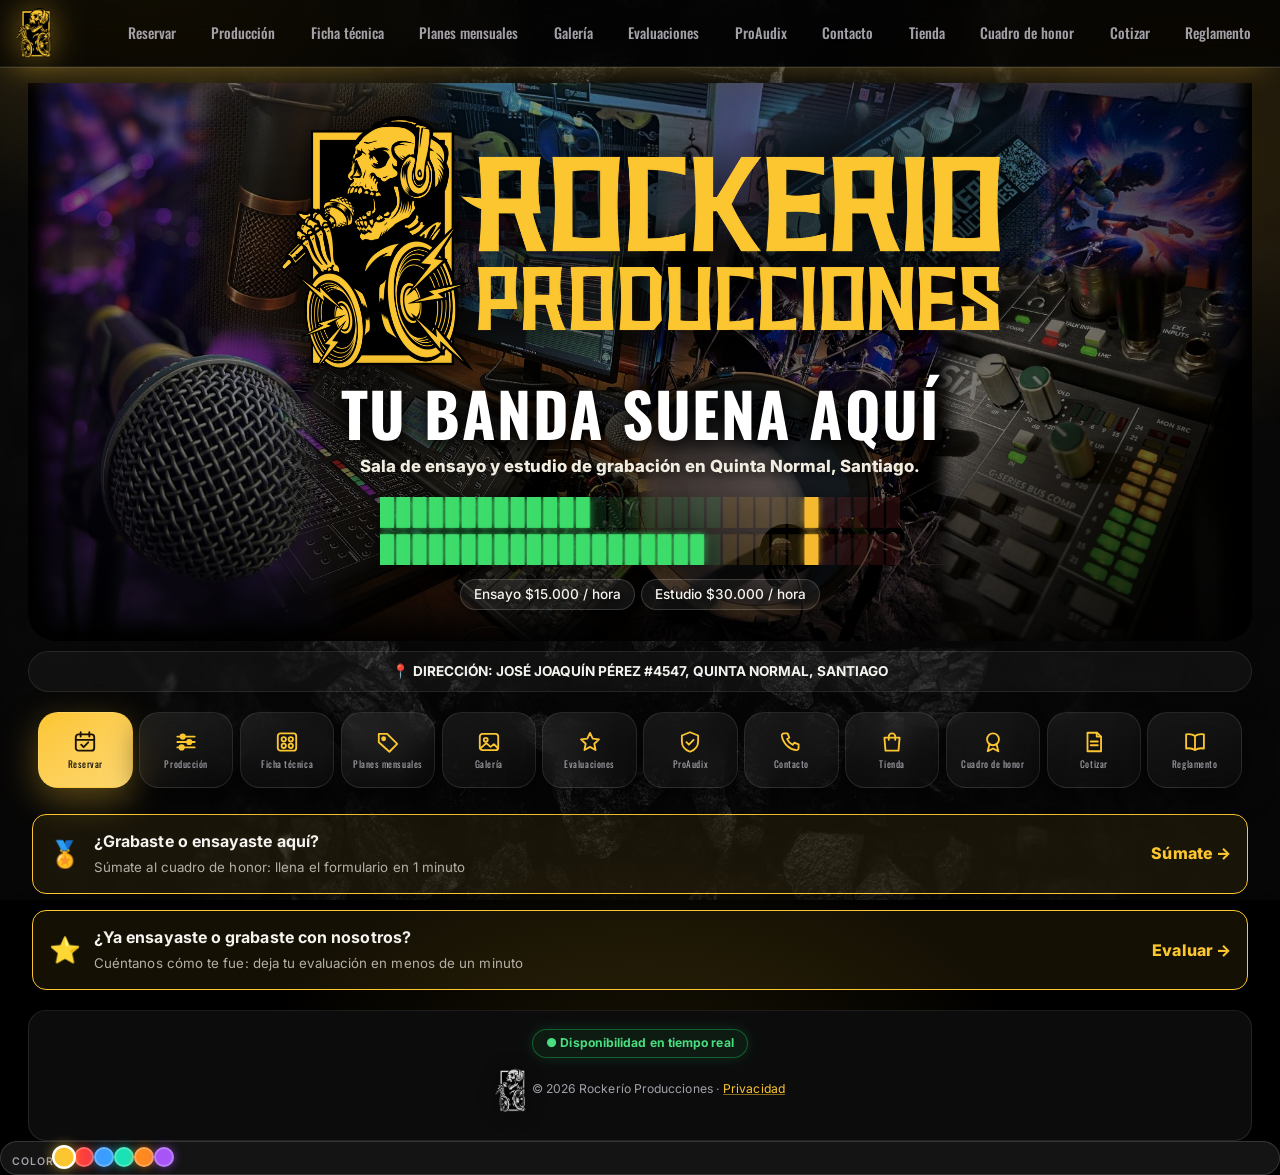
==== index.html @ 143c1822 "Actualiza versión de caché Co-Authored-By: Claude Sonnet 5.5 <noreply@anthropic.com> Claude-Session:" ====
<!doctype html>
<html lang="es-CL">
<head>
<meta charset="utf-8">
<meta name="viewport" content="width=device-width, initial-scale=1, interactive-widget=resizes-content">
<title>ROCKERÍO Producciones · Sala de ensayo y estudio en Quinta Normal</title>
<meta name="description" content="Sala de ensayo y estudio de grabación en Quinta Normal, Santiago. Reserva en línea, ficha técnica y tienda de insumos.">
<meta property="og:title" content="ROCKERÍO Producciones">
<meta property="og:description" content="Sala de ensayo y estudio de grabación en Quinta Normal. Reserva en línea.">
<link rel="canonical" href="https://rockerioproducciones.cl/"><meta property="og:url" content="https://rockerioproducciones.cl/">
<meta property="og:image" content="https://rockerioproducciones.cl/assets/og.jpg">
<meta property="og:image:width" content="1200"><meta property="og:image:height" content="630">
<meta property="og:locale" content="es_CL"><meta property="og:site_name" content="ROCKERÍO Producciones">
<meta name="twitter:card" content="summary_large_image"><meta name="twitter:image" content="https://rockerioproducciones.cl/assets/og.jpg">
<meta name="theme-color" content="#0e0e0d"><link rel="apple-touch-icon" href="assets/favicon.png">
<meta property="og:type" content="website">
<link rel="icon" href="assets/favicon.png">
<link rel="preconnect" href="https://fonts.googleapis.com">
<link href="https://fonts.googleapis.com/css2?family=Oswald:wght@500;700&family=Inter:wght@400;600;700&display=swap" rel="stylesheet">
<link rel="stylesheet" href="css/styles.css?v=202611262027">
<link rel="stylesheet" href="css/temas.css?v=202611262027">
<link rel="stylesheet" href="css/movil.css?v=202611262027">
<link rel="stylesheet" href="css/clasico.css?v=202611262027">
<link rel="stylesheet" href="css/pulido.css?v=202611262027">
<link rel="stylesheet" href="css/produccion.css?v=202611262027">
<link rel="stylesheet" href="css/legible.css?v=202611262027">
<script>(function(){try{var q=/[?&]rediseno=(\d)/.exec(location.search);if(q)localStorage.setItem('rk-rd',q[1]);if(localStorage.getItem('rk-rd')!=='0'){document.documentElement.classList.add('rd');['css/rediseno.css'].forEach(function(h){var l=document.createElement('link');l.rel='stylesheet';l.href=h;document.head.appendChild(l)})}}catch(e){}})()</script>
<script>try{var _p=localStorage.getItem("rk-portada");if(/^https:\/\/[^\s"'()\\]+$/.test(_p||""))document.documentElement.style.setProperty("--portada-url","url(\""+_p+"\")")}catch(e){}</script>
<script src="js/tema.js?v=202611262027"></script><script src="js/teclado.js?v=202611262027" defer></script>
<link rel="stylesheet" href="css/tipografia.css?v=202611262027">
</head>
<body>
<div id="aviso" class="aviso" hidden></div>
<header class="top">
  <a href="#inicio" class="marca"><img src="assets/logo-horizontal-dorado.png" alt="ROCKERÍO Producciones"></a>
  <nav>
    <a href="#reservar" data-vista="reservar">Reservar</a><a href="#nosotros" data-vista="nosotros">Producción</a><a href="#ficha" data-vista="ficha">Ficha técnica</a><a href="#planes" data-vista="planes">Planes mensuales</a><a href="#galeria" data-vista="galeria">Galería</a><a href="#opiniones" data-vista="opiniones">Evaluaciones</a><a href="#proaudix" data-vista="proaudix">ProAudix</a><a href="#contacto" data-vista="contacto">Contacto</a><a href="#tienda" data-vista="tienda">Tienda</a><a href="#bandas" data-vista="bandas" id="nav-bandas">Cuadro de honor</a><a href="#vivo" data-vista="vivo" hidden>Rockerío en vivo</a><a href="#cotizar" data-vista="cotizar">Cotizar</a><a href="#reglamento" data-vista="reglamento">Reglamento</a>
  </nav>
</header>

<main>
<section id="inicio" class="hero">
  <img class="hero-marca" src="assets/marcas/calavera.png" alt="" aria-hidden="true">
  <div class="hero-in">
    <img data-ed-foto="heroLogo" data-ed-l="Logo de la portada" class="hero-logo" src="assets/logo-horizontal-blanco.png" alt="Rockerío Producciones">
    <h1 id="hero-t">Tu banda suena aquí</h1>
    <p id="hero-p">Sala de ensayo y estudio de grabación en Quinta Normal, Santiago.</p>
    <canvas class="hero-vu" aria-hidden="true" width="640" height="84"></canvas>
    <p class="chips"><span id="chip-ensayo"></span><span id="chip-estudio"></span><span id="chip-conv" class="chip-conv" hidden></span></p>
    <a class="btn" href="#reservar">Reservar ahora</a>
  </div>
</section>

<div id="franja-dir" class="franja-dir" hidden><span>📍 <b>DIRECCIÓN: <span id="dir2"></span></b></span><span id="sep2" hidden> · </span><a id="maps2" target="_blank" rel="noopener" hidden>VER MAPA</a></div>
<div id="menu" class="menu" role="navigation" aria-label="¿Qué quieres hacer?">
  <a class="tarjeta principal" href="#reservar" data-vista="reservar" data-ico="📅"><b>Reservar</b><span>Sala o estudio en 6 pasos rápidos</span></a>
  <a class="tarjeta" href="#nosotros" data-vista="nosotros" data-ico="🎚️"><b>Producción</b><span>Enfoque y presentación</span></a>
  <a class="tarjeta" href="#ficha" data-vista="ficha" data-ico="🎛️"><b>Ficha técnica</b><span>Micrófonos, backline y más</span></a>
  <a class="tarjeta" href="#planes" data-vista="planes" data-ico="🏷️"><b>Planes mensuales</b><span>Pack de 4 reservas</span></a>
  <a class="tarjeta" href="#galeria" data-vista="galeria" data-ico="🖼️"><b>Galería</b><span>Fotos y videos</span></a>
  <a class="tarjeta" href="#opiniones" data-vista="opiniones" data-ico="⭐"><b>Evaluaciones</b><span>Lo que dicen las bandas</span></a>
  <a class="tarjeta" href="#proaudix" data-vista="proaudix" data-ico="🛡️"><b>ProAudix</b><span>Colegas audiovisuales</span></a>
  <a class="tarjeta" href="#contacto" data-vista="contacto" data-ico="📞"><b>Contacto</b><span>Redes y cómo llegar</span></a>
  <a class="tarjeta" href="#tienda" data-vista="tienda" data-ico="🛍️"><b>Tienda</b><span>Insumos y accesorios musicales</span></a>
  <a class="tarjeta" href="#bandas" data-vista="bandas" data-ico="🏅"><b>Cuadro de honor</b><span>Bandas que pasaron por aquí</span></a>
  <a class="tarjeta" href="#vivo" data-vista="vivo" data-ico="🎤" hidden><b>Rockerío en vivo</b><span>Presentaciones en nuestra sala</span></a>
  <a class="tarjeta" href="#cotizar" data-vista="cotizar" data-ico="📝"><b>Cotizar</b><span>Producción y consultas</span></a>
  <a class="tarjeta" href="#reglamento" data-vista="reglamento" data-ico="📖"><b>Reglamento</b><span>Cómo funciona todo</span></a>
</div>
<a class="honor-banda" href="#bandas" data-vista="bandas" id="cta-honor"><span>🏅</span><div><b>¿Grabaste o ensayaste aquí?</b><small>Súmate al cuadro de honor: llena el formulario en 1 minuto</small></div><i>Súmate →</i></a>
<a class="honor-banda resena-banda" href="#opiniones" data-vista="opiniones" id="cta-resena"><span>⭐</span><div><b>¿Ya ensayaste o grabaste con nosotros?</b><small>Cuéntanos cómo te fue: deja tu evaluación en menos de un minuto</small></div><i>Evaluar →</i></a>
<div id="vista-barra" class="vista-barra" hidden><a class="volver" href="#inicio">‹ Inicio</a><span id="vista-titulo"></span></div>

<section id="reservar" class="sec">
  <h2 data-ed="rv.titulo" data-ed-l="Reservar: título">Reserva en línea</h2>
  <p class="sub" data-ed="rv.sub" data-ed-l="Reservar: texto bajo el título">Elige qué necesitas, el día y tu horario. Te mostramos solo lo que está libre.</p>
  <div id="reservar-textos" hidden>
    <p data-ed="rv.incl.con" data-ed-l="Reservar · aviso de grabación incluida (2 horas o más)">Es parte del mismo tiempo, no se suma. WAV 24 bits / 48 kHz, micrófonos profesionales.</p>
    <p data-ed="rv.incl.sin" data-ed-l="Reservar · aviso con 1 hora">Con 1 hora no incluye grabación. Con 2 horas o más, parte del mismo tiempo se graba y se mezcla.</p>
    <p data-ed="rv.vivo.tit" data-ed-l="Reservar · Rockerío en vivo, aviso (usa {desde} y {hasta})">🎤 Bloque exclusivo para tu banda: {desde} a {hasta}.</p>
    <p data-ed="rv.vivo.txt" data-ed-l="Reservar · Rockerío en vivo, texto (usa {precio} y {dias})">Cobro fijo de {precio}. Se agenda {dias}.</p>
  </div>
  <div id="pausa" class="caja" hidden></div>
  <div class="reserva">
    <form id="form" class="form wizard" novalidate autocomplete="on">
      <div id="wiz-barra" class="wiz-barra" aria-live="polite">
        <div class="wiz-fila"><button type="button" id="wiz-atras" class="wiz-atras" aria-label="Paso anterior" hidden>‹ Atrás</button><span id="wiz-titulo" class="wiz-titulo"></span><span id="wiz-n" class="wiz-n"></span></div>
        <div class="wiz-prog" id="wiz-prog" role="presentation"></div>
        <div id="wiz-chip" class="wiz-chip" hidden></div>
      </div>
      <fieldset id="paso-servicio">
        <legend>1 · ¿Qué necesitas?</legend>
        <div class="opciones" id="servicios">
          <label class="opcion"><input type="radio" name="servicio" value="ensayo" checked><span><b>Sala de ensayo</b><small id="p-ensayo"></small><em class="desc" data-ed="rv.d.ensayo" data-ed-l="Reservar: descripción de «Sala de ensayo»">Para ensayar con tu banda con batería, amplificadores y sonido de sala.</em></span></label>
          <label class="opcion"><input type="radio" name="servicio" value="grabacion"><span><b>Estudio de grabación</b><small id="p-grab"></small><em class="desc" data-ed="rv.d.grab" data-ed-l="Reservar: descripción de «Estudio de grabación»">Para grabar y mezclar tus canciones con técnico, micrófonos y control room.</em></span></label>
          <label class="opcion" id="op-vivo" hidden><input type="radio" name="servicio" value="vivo"><span><b>Rockerío en vivo</b><small id="p-vivo"></small><em class="desc" data-ed="rv.d.vivo" data-ed-l="Reservar: descripción de «Rockerío en vivo»">Tu show en nuestra sala: un bloque completo y exclusivo para tu banda, con sonido de escenario y técnico.</em></span></label>
        </div>
        <div id="aviso-incl" class="aviso-incl" hidden></div>
        <div><span class="lbl">¿Cuántas horas?</span><div class="segm" id="horas-btns" role="group" aria-label="Cantidad de horas"></div></div>
      </fieldset>
      <fieldset id="paso-fecha" class="paso off">
        <legend>2 · Elige día y horario</legend>
        <div id="cal" class="cal" aria-live="polite"></div>
        <p class="leyenda"><span class="ley libre">Disponible</span><span class="ley ocupado">Sin cupo</span></p>
        <p class="nota">Desde hoy hasta <span id="max-dias">21</span> días adelante. Los días apagados no tienen cupo para esa cantidad de horas.</p>
      </fieldset>
      <fieldset id="paso-hora" class="paso off">
        <legend>Elige tu horario</legend>
        <p class="leyenda"><span class="ley libre">Disponible</span><span class="ley ocupado">Ocupado</span></p>
        <div id="horarios" class="horarios" aria-live="polite"><p class="nota">Primero elige un día.</p></div>
      </fieldset>
      <fieldset id="paso-datos" class="paso off">
        <legend>3 · Tus datos</legend>
        <div class="fila">
          <label>Banda o proyecto<input id="banda" maxlength="60" required placeholder="Ej. Black Sabbath"></label>
          <label>Tu nombre<input id="nombre" maxlength="60" required autocomplete="name" placeholder="Ej. Ozzy Osbourne"></label>
        </div>
        <div class="fila">
          <label>WhatsApp<input id="telefono" type="tel" inputmode="tel" value="+569 " placeholder="+569 1234 5678" required autocomplete="tel"></label>
          <label>Correo<input id="correo" type="email" required autocomplete="email" placeholder="Ej. ozzy@gmail.com"></label>
        </div>
        <label>Comentarios (opcional)<textarea id="comentario" maxlength="300" rows="2"></textarea></label>
        <input type="text" id="web" name="web" tabindex="-1" autocomplete="off" aria-hidden="true" class="trampa">
      </fieldset>
      <fieldset id="adicionales" class="paso off plegable abierto">
        <legend>Adicionales (opcional)</legend>
        <button type="button" id="ex-toggle" class="ex-toggle" aria-expanded="true"><span class="ex-mas">＋</span><span class="ex-tx"><b>¿Quieres sumar extras a tu sesión?</b><small>Arriendo de equipos · video GoPro · material en bruto (opcional)</small></span><span class="ex-flecha">›</span></button>
        <p class="ex-tit">⚡ Extras simplificados y opcionales</p>
        <div class="ex-card"><div class="ex-cab"><b>1. Arriendos de equipos y accesorios</b><span id="p-extra"></span></div>
          <div id="arriendo-lista" class="ex-lista"></div><input type="hidden" id="extras" value="0"></div>
        <label class="ex-card ex-chk chk"><input type="checkbox" id="video"><span><b>2. Grabación en video GoPro Hero 13 <em id="p-video"></em></b><small>Registro audiovisual de tu sesión (ensayo o grabación).</small></span></label>
        <label class="ex-card ex-chk chk"><input type="checkbox" id="raw"><span><b>3. Material en bruto multitrack <em id="p-raw"></em></b><small>Entrega directa de pistas crudas multicanal por enlace en la nube (opcional).</small></span></label>
        <div class="ex-card ex-rider"><div class="ex-cab"><b>🥁 Rider express de sala (opcional)</b></div>
          <div class="ex-fila"><div><span class="lbl">Orientación de batería</span><div class="segm ex-segm" id="orient" role="group"><button type="button" class="on" data-z="0">Diestro</button><button type="button" data-z="1">Zurdo</button></div><input type="checkbox" id="zurdo" hidden></div>
          <label>Micrófonos vocales<select id="voces"><option value="0">Sin micrófonos vocales</option><option value="1">1 micrófono vocal</option><option value="2" selected>2 micrófonos vocales</option><option value="3">3 micrófonos vocales</option><option value="4">4 micrófonos vocales</option></select></label></div></div>
      </fieldset>
      <fieldset id="paso-resumen" class="paso">
        <legend>4 · Revisa y confirma</legend>
        <aside id="tu-reserva" class="tu-reserva resumen-of" aria-live="polite">
          <div class="ro-cab"><b>✔ Resumen oficial de la sesión</b><span id="ro-badge" class="ro-badge"></span></div>
          <div id="ro-titulo" class="ro-titulo"></div>
          <dl id="tr-lista"></dl>
          <div id="ro-items" class="ro-items"></div>
          <div id="tr-total"></div>
          <p id="tr-falta" class="nota"></p>
        </aside>
        <label class="chk"><input type="checkbox" id="tyc" required><span id="tyc-txt"></span></label>
        <p class="error" id="error" role="alert" hidden></p>
        <button class="btn" id="enviar" type="submit">Confirmar y tomar mi horario</button>
        <button type="button" class="wiz-volver wiz-volver-fin">‹ Volver y corregir algo</button>
      </fieldset>
      <div class="wiz-acc" id="wiz-acc"><button type="button" class="btn" id="wiz-sig">Siguiente ›</button><button type="button" class="wiz-volver" hidden>‹ Volver al paso anterior</button></div>
    </form>
  </div>
  <div id="listo" class="caja" hidden></div>
</section>

<section id="planes" class="sec">
  <h2>Planes mensuales</h2>
  <p class="sub" data-ed="pl.sub" data-ed-l="Planes: texto bajo el título">Asegura 4 ensayos fijos para tu banda, con grabación incluida y condiciones preferentes. Elige el plan según las horas que necesitas.</p>
  <div id="plan-cards" class="grid plan-grid"></div>
  <div class="plan-cond caja"><h3 data-ed="pl.cond" data-ed-l="Planes: título de las condiciones">Condiciones del plan mensual</h3>
    <ul><li data-ed="pl.c1" data-ed-l="Planes: condición · pago inicial"><b>Pago inicial:</b> se abona la totalidad del plan al inicio, para fijar tus 4 reservas en la agenda.</li>
    <li data-ed="pl.c2" data-ed-l="Planes: condición · agendamiento"><b>Agendamiento:</b> eliges los 4 ensayos de una vez, dentro del mes en curso o del siguiente.</li>
    <li data-ed="pl.c3" data-ed-l="Planes: condición · flexibilidad"><b>Flexibilidad:</b> puedes pedir cambios avisando con al menos 24 horas de anticipación. Si no avisas a tiempo, se retiene el abono de $5.000 por hora solicitada.</li>
    <li data-ed="pl.c4" data-ed-l="Planes: condición · grabación incluida"><b>Grabación incluida:</b> en cada ensayo del plan, una parte del tiempo se graba y se mezcla (por ejemplo, en uno de 2 horas: 1 h 30 min de ensayo + 30 min grabados). Va dentro de las horas del ensayo, no se suma.</li></ul></div>
  <div id="plan-wiz" class="caja" hidden>
    <h3 id="plan-tit"></h3>
    <p>Elige tus sesiones: <b id="plan-prog"></b></p>
    <div id="plan-cal" class="cal"></div>
    <div id="plan-horas" class="horarios"></div>
    <ul id="plan-lista" class="plan-lista"></ul>
    <form id="f-plan" class="form" novalidate hidden>
      <div class="fila"><label>Banda o proyecto<input name="banda" maxlength="60" required placeholder="Ej. Black Sabbath"></label><label>Tu nombre<input name="nombre" maxlength="60" required placeholder="Ej. Ozzy Osbourne" autocomplete="name"></label></div>
      <div class="fila"><label>WhatsApp<input name="telefono" type="tel" required value="+569 " placeholder="+569 1234 5678"></label><label>Correo<input name="correo" type="email" required placeholder="Ej. ozzy@gmail.com" autocomplete="email"></label></div>
      <input type="text" name="web" tabindex="-1" autocomplete="off" aria-hidden="true" class="trampa">
      <label class="chk"><input type="checkbox" name="tyc" required><span>Acepto que el plan se paga completo por adelantado para confirmar mis sesiones.</span></label>
      <p class="error" hidden></p><button class="btn" type="submit">Solicitar plan</button>
    </form>
  </div>
  <div id="plan-listo" class="caja" hidden></div>
</section>

<section id="nosotros" class="sec">
  <h2>Producción</h2>
  <div class="ficha-tabs prod-tabs" role="tablist" id="prod-tabs">
    <button type="button" class="ficha-tab" role="tab" data-p="sobre" aria-selected="false"><span class="ft-ico">🎚️</span><span class="ft-tit">Sobre mí</span></button>
    <button type="button" class="ficha-tab" role="tab" data-p="demo" aria-selected="true"><span class="ft-ico">🎧</span><span class="ft-tit">Demostración técnica</span></button>
    <button type="button" class="ficha-tab" role="tab" data-p="metodo" aria-selected="false"><span class="ft-ico">🏭</span><span class="ft-tit">Estudio y método</span></button>
    <button type="button" class="ficha-tab" role="tab" data-p="trabajos" aria-selected="false"><span class="ft-ico">🎵</span><span class="ft-tit">Trabajos terminados</span></button>
  </div>
  <div class="prod-panel" data-p="sobre" hidden>
  <div class="caja intro-prod"><h3 id="nosotros-t"></h3><div id="nosotros-in" class="texto"></div></div>
  <div class="prod-bloque"><h3 data-ed="nos.enf.t" data-ed-l="Enfoque: título">Enfoque y pasión</h3>
    <p data-ed="nos.enf.p" data-ed-l="Enfoque: párrafo">Mi pasión y especialidad es el rock y sus géneros derivados, con una dedicación especial hacia las bandas instrumentales. Me apasiona acompañar la música en sus distintas etapas:</p>
    <ul class="reg-lista"><li data-ed="nos.enf.l1" data-ed-l="Enfoque: punto 1">Bandas de jóvenes que están partiendo y dando forma a sus primeros proyectos.</li><li data-ed="nos.enf.l2" data-ed-l="Enfoque: punto 2">Proyectos emergentes que ya están en ruta buscando consolidar su sonido.</li><li data-ed="nos.enf.l3" data-ed-l="Enfoque: punto 3">Músicos que vuelven a juntarse tras años de pausas para revivir sus canciones con la experiencia de hoy.</li></ul></div>
  <div class="prod-bloque"><h3 data-ed="nos.fil.t" data-ed-l="Filosofía: título">Nuestra filosofía (sin rodeos ni humo)</h3>
    <p data-ed="nos.fil.p1" data-ed-l="Filosofía: punto 1"><strong>Honestidad técnica:</strong> no vendemos promesas mágicas. Trabajamos al máximo sobre la mejor interpretación que logremos registrar juntos. Buscamos el mejor sonido posible con las herramientas que tenemos.</p>
    <p data-ed="nos.fil.p2" data-ed-l="Filosofía: punto 2"><strong>Acompañamiento cercano:</strong> resolvemos dudas técnicas a lo largo de todo el camino. Aporto ideas musicales y soluciones técnico-artísticas para potenciar la visión de la banda.</p>
    <p data-ed="nos.fil.p3" data-ed-l="Filosofía: punto 3"><strong>Aprender escuchando:</strong> creemos que la mejor materia prima son los ensayos grabados. Que la banda salga del estudio escuchando lo que acaba de interpretar es la herramienta más directa para crecer.</p>
    <p data-ed="nos.fil.p4" data-ed-l="Filosofía: punto 4"><strong>Tu ritmo, tu sonido:</strong> adaptamos el proceso a la dinámica de tu banda. Con nuestra plantilla digital tomamos decisiones sonoras en tiempo real, optimizando el tiempo y facilitando ajustes sin perder agilidad.</p></div>
  <p class="firma"><b>Juan Carlos Retamal González</b><br><span>Ingeniero en Sonido / Técnico en Informática</span></p>
  <div class="honor-wrap" id="honor-wrap">
    <a class="firma-honor" href="#bandas" data-vista="bandas"><span aria-hidden="true">🏅</span><div><b>Cuadro de honor</b><small>Las bandas con las que he tenido el honor de trabajar, en ensayo y en grabación</small></div><i>Ver →</i></a>
  <div class="honor-prev" id="honor-prev" role="list" aria-label="Bandas del cuadro de honor" hidden></div>
  </div>
  </div>
  <div class="prod-panel" data-p="demo">
    <p class="sub demo-intro">Aquí escuchas lo que hago con la música que se graba: cada instrumento por separado y el paso del sonido en bruto a la mezcla y al master.</p>
    <div class="caja comp-ab mezclador" id="mezclador" hidden></div>
  <div class="caja comp-ab" id="comparador" hidden></div>
    <p class="nota prod-vacio" id="mezclador-vacio">Muy pronto: un mini mezclador para escuchar cada instrumento solo y comparar el sonido en bruto, mezclado y masterizado.</p>
  </div>
  <div class="prod-panel" data-p="metodo" hidden>
  <div class="prod-split"><figure class="prod-foto"><img data-ed-foto="prodFoto" data-ed-l="Foto de Producción (control room)" src="assets/fotos/control-panoramica.jpg" alt="Control room con consola Midas M32 y monitores" loading="lazy"></figure>
  <div class="prod-bloque"><h3 data-ed="nos.inf.t" data-ed-l="Infraestructura: título">Infraestructura y método técnico</h3>
    <p data-ed="nos.inf.p1" data-ed-l="Infraestructura: punto 1"><strong>Espacios e interconexión:</strong> integramos la sala de control, la sala de ensayo y la sala de grabación mediante la consola digital Midas M32 y la caja Midas DL32 sobre red de alta velocidad.</p>
    <p data-ed="nos.inf.p2" data-ed-l="Infraestructura: punto 2"><strong>Flujo híbrido in the box / analógico:</strong> consola de suma SSL SiX y estación de trabajo Apple Mac mini M4 corriendo Universal Audio LUNA, con plugins UAD Native, Solid State Logic, Soundtoys y Slate Digital.</p>
    <p data-ed="nos.inf.p3" data-ed-l="Infraestructura: punto 3"><strong>Respaldo automatizado:</strong> copias de seguridad nocturnas con FreeFileSync y RealTimeSync, resguardando cada proyecto en discos SSD.</p>
    <p data-ed="nos.inf.p4" data-ed-l="Infraestructura: punto 4"><strong>Así grabamos tus ensayos:</strong> cada instrumento y cada voz de la sala de ensayo entra por la DL32 y la M32 a su propio canal, y todo se graba en multipista en el computador. Ensayas como siempre, sin pensar en el micrófono, y te llevas cada canal por separado para escucharte con calma después.</p>
    <p data-ed="nos.inf.p5" data-ed-l="Infraestructura: punto 5"><strong>Del ensayo a la sala de grabación:</strong> si quieres dar el paso, el mismo flujo sirve de punto de partida. Grabamos las tomas definitivas por instrumento en la sala de grabación, con la sala de control conectada en tiempo real, y decidimos juntos qué se queda y qué se repite.</p>
    <p data-ed="nos.inf.p6" data-ed-l="Infraestructura: punto 6"><strong>Edición y mezcla:</strong> en LUNA ordenamos las tomas, afinamos tiempos y trabajamos la mezcla con plugins y con la suma analógica de la SSL SiX, buscando un sonido sólido y honesto para el estilo de tu banda.</p>
    <p data-ed="nos.inf.p7" data-ed-l="Infraestructura: punto 7"><strong>Producción de singles:</strong> acompañamos el proceso completo de una canción, desde la preproducción y los arreglos hasta la mezcla y el master. Entregamos la versión final lista para plataformas y, si quieres, también el material en bruto y los videos de la sesión.</p>
</div></div>
  </div>
  <div class="prod-panel" data-p="trabajos" hidden>
  <div class="playlist caja" data-playlist hidden></div>
    <p class="nota prod-vacio" id="trabajos-vacio">Muy pronto: aquí escucharás los trabajos terminados.</p>
  </div>
  <p><a class="btn" href="#ficha">Ver ficha técnica</a></p>
</section>

<section id="ficha" class="sec">
  <h2>Ficha técnica</h2><div id="ficha-in" class="ficha-app"></div>
  <div id="ficha-textos" hidden>
    <p data-ed="eg.kick" data-ed-l="Ensayo grabado · etiqueta superior">🎙️ Dentro de tu jornada</p>
    <p data-ed="eg.titulo" data-ed-l="Ensayo grabado · título">Parte de tu jornada queda grabada</p>
    <p data-ed="eg.sub" data-ed-l="Ensayo grabado · texto de presentación">Desde las 2 horas, una parte de tu jornada se graba en multipista y se mezcla, y te la entregamos al terminar. La grabación va dentro del tiempo que reservas: no se suma.</p>
    <p data-ed="eg.tabla" data-ed-l="Ensayo grabado · título de la tabla">Cómo se reparte tu jornada</p>
    <p data-ed="eg.nota" data-ed-l="Ensayo grabado · nota bajo la tabla (usa {horasMax} para el máximo de la tabla)">Todo ocurre dentro de las horas que reservas: por ejemplo, 2 horas = 1 h 30 min de ensayo + 30 min grabados. Con más de {horasMax} horas, cada hora extra se graba completa. El material en bruto (pistas sin mezclar) es opcional y se elige al reservar.</p>
    <p data-ed="eg.senal" data-ed-l="Ensayo grabado · título del recorrido">Cómo se graba tu ensayo</p>
    <p data-ed="eg.s1" data-ed-l="Ensayo grabado · paso 1 (Captura)">Micrófonos profesionales en cada instrumento y voz.</p>
    <p data-ed="eg.s2" data-ed-l="Ensayo grabado · paso 2 (Consola)">Midas M32 y DL32: cada instrumento sale a su propio canal.</p>
    <p data-ed="eg.s3" data-ed-l="Ensayo grabado · paso 3 (Grabación)">LUNA en Mac mini M4, en WAV 24 bits y 48 kHz, multipista.</p>
    <p data-ed="eg.s4" data-ed-l="Ensayo grabado · paso 4 (Entrega en el acto)">Mezclamos mientras grabamos, con premezcla, mezcla y master ya armados. Al terminar la jornada exportamos el WAV y te lo enviamos por Google Drive, a la carpeta de tu banda. Si quieres, también las pistas en bruto.</p>
    <p data-ed="eg.vivo" data-ed-l="Ensayo grabado · título de la sesión para escuchar">Escucha una sesión en vivo, pista por pista</p>
    <p data-ed="eg.vivo.sub" data-ed-l="Ensayo grabado · texto de la sesión para escuchar">Batería, bajo, guitarras y voces, en bruto, mezclados y masterizados. Una sesión real grabada aquí.</p>
    <p data-ed="eg.vivo.vacio" data-ed-l="Ensayo grabado · aviso mientras no hay sesión subida">Muy pronto: una sesión en vivo grabada aquí, para que escuches cada instrumento y compares el sonido en bruto, mezclado y masterizado.</p>
    <p data-ed="eg.cta" data-ed-l="Ensayo grabado · texto del botón">Reservar mi ensayo grabado</p>
  </div>
  <div id="ficha-guarda" hidden>
    <div id="mics-box" hidden><h3>Catálogo de micrófonos</h3><p class="sub">Toca un micrófono para ver sus fotos, su descripción técnica y escuchar cómo suena.</p><div id="mics" class="mic-lista"></div></div>
    <div id="escucha-box" hidden><h3>Escucha cómo suena</h3><p class="sub">Canciones en bruto, mezcladas y masterizadas, y ensayos reales de banda.</p><div id="escucha" class="grid"></div></div>
  </div>
</section>

<section id="bandas" class="sec">
  <h2>Cuadro de honor</h2>
  <div class="honor-cab honor-cab-g">
    <span class="honor-ico">🏅</span>
    <div><h3 data-ed="ho.tit" data-ed-l="Cuadro de honor: subtítulo">Cuadro de honor · Bandas y artistas con las que hemos trabajado</h3><p class="sub" data-ed="ho.sub" data-ed-l="Cuadro de honor: texto">Músicos, solistas y agrupaciones destacadas que graban, ensayan y producen en Rockerío Producciones.</p></div>
    <a class="btn honor-post" href="#bandas" id="honor-ir">+ Postular mi banda al cuadro de honor</a>
  </div>
  <div id="honor" class="grid honor-grid"></div>
  <div class="honor-invita caja" id="honor-form" hidden>
    <h3>🏅 Postula tu banda</h3>
    <p class="sub">¿Grabaste o ensayaste en Rockerío Producciones? Toma 1 minuto: cuéntanos de tu banda y la mostramos aquí. Revisamos cada solicitud antes de publicarla.</p>
    <ol class="honor-pasos"><li><b>1</b> Llena el formulario</li><li><b>2</b> Revisamos tu solicitud</li><li><b>3</b> Apareces en el cuadro</li></ol>
    <form id="f-honor" class="form" novalidate>
      <div class="fila"><label>Logo de tu banda<input name="logoArchivo" type="file" accept="image/png,image/jpeg,image/webp"></label><label>Nombre de la banda o proyecto *<input name="banda" maxlength="60" required placeholder="Ej. Black Sabbath"></label></div>
      <div class="fila"><label>Estilo musical<input name="genero" maxlength="60" placeholder="Ej. Rock progresivo y metal"></label><label>Formación (opcional)<input name="formacion" maxlength="120" placeholder="Ej. Guitarra, bajo, batería y voz"></label></div>
      <fieldset class="honor-redes"><legend>Tus redes (opcional, pero ayudan a que te encuentren)</legend>
        <div class="fila"><label>Instagram<input name="rIg" maxlength="300" placeholder="@tubanda" inputmode="url" autocapitalize="none" autocorrect="off"></label><label>YouTube<input name="rYt" maxlength="300" placeholder="Enlace de tu canal o video" inputmode="url" autocapitalize="none" autocorrect="off"></label></div>
        <label>Otra red o plataforma<input name="rOtra" maxlength="300" placeholder="Spotify, TikTok, Facebook, Bandcamp… (pega el enlace)" inputmode="url" autocapitalize="none" autocorrect="off"></label>
      </fieldset>
      <label>Link de tu último trabajo<input name="ultimo" type="url" maxlength="300" placeholder="https://youtu.be/… (video, single, disco)"></label>
      <label>Mini reseña de tu banda *<textarea name="resena" rows="3" maxlength="500" required placeholder="Quiénes son, qué grabaron o ensayaron aquí…"></textarea><small class="contador" id="honor-cont">0 / 500</small></label>
      <div class="fila"><label>WhatsApp de contacto *<input name="telefono" type="tel" required value="+569 " placeholder="+569 1234 5678"></label><label>Correo *<input name="correo" type="email" required placeholder="Ej. ozzy@gmail.com" autocomplete="email"></label></div>
      <input type="text" name="web" tabindex="-1" autocomplete="off" aria-hidden="true" class="trampa">
      <p class="error" hidden></p><p class="ok" hidden></p><button class="btn" type="submit">Enviar mi banda</button>
    </form>
  </div>
</section>

<section id="opiniones" class="sec">
  <h2>Evaluaciones</h2>
  <div class="eva-cab">
    <div class="eva-prom"><b id="eva-n">★</b><span class="estrellas eva-st" id="eva-st">★★★★★</span><p class="sub" id="promedio"></p></div>
    <div class="eva-inv"><h3 data-ed="ev.tit" data-ed-l="Evaluaciones: invitación · título">¿Cómo te fue en Rockerío?</h3><p data-ed="ev.txt" data-ed-l="Evaluaciones: invitación · texto">Tu opinión ayuda a otras bandas a decidirse y a nosotros a seguir mejorando. Te toma menos de un minuto.</p></div>
  </div>
  <div class="eva-form caja" id="d-resena">
    <h3>⭐ Deja tu evaluación</h3>
    <p class="sub">Solo con el código de tu reserva (lo recibes al reservar) y el WhatsApp con el que reservaste.</p>
    <form id="f-resena" class="form" novalidate>
      <div class="fila"><label>Código de tu reserva (ej. RP-1001)<input name="codigo" maxlength="20" required></label><label>WhatsApp de la reserva<input name="telefono" type="tel" required value="+569 "></label></div>
      <div class="fila"><label>Tu nombre<input name="nombre" maxlength="40" required placeholder="Ej. Ozzy Osbourne" autocomplete="name"></label><label class="sel-est">Evaluación<select name="estrellas"><option value="5">★★★★★</option><option value="4">★★★★☆</option><option value="3">★★★☆☆</option><option value="2">★★☆☆☆</option><option value="1">★☆☆☆☆</option></select></label></div>
      <label>Comentario<textarea name="comentario" rows="3" maxlength="400"></textarea></label>
      <input type="text" name="web" tabindex="-1" autocomplete="off" aria-hidden="true" class="trampa">
      <p class="error" hidden></p><p class="ok" hidden></p><button class="btn" type="submit">Enviar opinión</button>
    </form>
  </div>
  <h3 class="eva-tit">Lo que dicen las bandas</h3>
  <div id="resenas" class="grid eva-grid"></div>
</section>

<section id="cotizar" class="sec">
  <h2>Cotizar</h2><p class="sub" data-ed="co.sub" data-ed-l="Cotizar: texto bajo el título">Planes mensuales, producción musical u otras consultas.</p>
  <form id="f-cot" class="form" novalidate>
    <div class="fila"><label>¿Qué necesitas?<select name="tipo"><option value="plan8">Plan mensual de 8 horas</option><option value="plan12">Plan mensual de 12 horas</option><option value="produccion">Producción musical</option><option value="otro">Otra consulta</option></select></label><label>Tu nombre<input name="nombre" maxlength="60" required placeholder="Ej. Ozzy Osbourne" autocomplete="name"></label></div>
    <div class="fila"><label>WhatsApp<input name="telefono" type="tel" required value="+569 "></label><label>Correo<input name="correo" type="email" required placeholder="Ej. ozzy@gmail.com" autocomplete="email"></label></div>
    <label>Cuéntanos qué buscas<textarea name="mensaje" rows="3" maxlength="600" required></textarea></label>
    <input type="text" name="web" tabindex="-1" autocomplete="off" aria-hidden="true" class="trampa">
    <p class="error" hidden></p><p class="ok" hidden></p><button class="btn" type="submit">Pedir cotización</button>
  </form>
</section>

<section id="vivo" class="sec" hidden>
  <h2>🎤 Rockerío en vivo</h2>
  <p data-ed="vivo.sub" data-ed-l="Rockerío en vivo: texto de presentación" class="sub">Tu show íntimo, en nuestra sala. Reservamos un bloque completo y exclusivo para tu banda: escenario con sonido profesional, tu público cercano y el registro de audio y video de toda la presentación.</p>
  <span class="plan-badge vv-badge" data-ed="vivo.badge" data-ed-l="En vivo: etiqueta superior">Bloque exclusivo para tu banda</span>
  <div id="vivo-info" class="chips"></div>

  <div class="vv-linea" aria-label="Cómo se reparte el bloque">
    <div class="vv-fase"><span class="vv-h" data-o="0" data-n="2"></span><b data-ed="vivo.f1.t" data-ed-l="En vivo: fase 1, título">Prueba de sonido y recepción</b><small data-ed="vivo.f1.p" data-ed-l="En vivo: fase 1, texto">Las dos primeras horas: afinamos el sonido con tu banda y se recibe al público.</small></div>
    <div class="vv-fase vv-show"><span class="vv-h" data-o="2" data-n="1"></span><b data-ed="vivo.f2.t" data-ed-l="En vivo: fase 2, título">¡El show!</b><small data-ed="vivo.f2.p" data-ed-l="En vivo: fase 2, texto">Una hora de presentación, grabada en audio y video.</small></div>
    <div class="vv-fase"><span class="vv-h" data-o="3" data-n="1"></span><b data-ed="vivo.f3.t" data-ed-l="En vivo: fase 3, título">Post-show y cierre</b><small data-ed="vivo.f3.p" data-ed-l="En vivo: fase 3, texto">Compartir con colegas e invitados, guardar equipos, limpiar y entregar la sala.</small></div>
  </div>

  <h3 class="vv-t" data-ed="vivo.inc.t" data-ed-l="En vivo: título «Qué incluye»">Qué incluye</h3>
  <div class="vv-grid">
    <div class="caja"><b>🎸 Escenario y backline</b><p data-ed="vivo.inc.1" data-ed-l="En vivo: incluye 1">Tocas en la sala de ensayo, con el backline y los equipos de la sala y soporte técnico durante la prueba y el show.</p></div>
    <div class="caja"><b>🎙️ Grabación de audio</b><p data-ed="vivo.inc.2" data-ed-l="En vivo: incluye 2">Registramos el audio de todo el show para que te lleves tu presentación.</p></div>
    <div class="caja"><b>🎥 Video</b><p data-ed="vivo.inc.3" data-ed-l="En vivo: incluye 3">Grabación en video con GoPro Hero 13 (1080p - 4K).</p></div>
    <div class="caja"><b>🏠 Espacios del lugar</b><p data-ed="vivo.inc.4" data-ed-l="En vivo: incluye 4">Tu banda y tus invitados disponen de la sala, el salón principal, el patio y todas las dependencias.</p></div>
    <div class="caja"><b>👥 Show íntimo</b><p data-ed="vivo.inc.5" data-ed-l="En vivo: incluye 5">Pensado para un público de unas 10 personas, cercano y cómodo.</p></div>
  </div>

  <h3 class="vv-t" data-ed="vivo.org.t" data-ed-l="En vivo: título «Cómo se organiza»">Cómo se organiza</h3>
  <div class="caja vv-org">
    <ul class="reg-lista">
      <li data-ed="vivo.org.1" data-ed-l="En vivo: organiza 1"><strong>Tu banda puede cobrar entrada</strong> y vender comestibles o bebestibles durante el evento.</li>
      <li data-ed="vivo.org.2" data-ed-l="En vivo: organiza 2"><strong>Te recomendamos venir con apoyo:</strong> una persona que ayude con la parrilla y la venta de comestibles, y otra con el control de puerta, entradas e invitaciones.</li>
      <li data-ed="vivo.org.3" data-ed-l="En vivo: organiza 3"><strong>Seguridad, limpieza y orden del lugar:</strong> somos corresponsables del lugar junto a ti, y cuidarlo es parte del trato. Priorizamos el buen ambiente para que sea una jornada agradable para todos.</li>
      <li data-ed="vivo.org.4" data-ed-l="En vivo: organiza 4"><strong>Hora de despedida:</strong> la última hora es para guardar equipos, limpiar y dejar la sala lista. A la hora de término, nos vamos todos a descansar.</li>
    </ul>
  </div>

  <p class="vv-cta"><a id="vivo-wsp" class="btn" href="#" target="_blank" rel="noopener">Consultar por WhatsApp</a> <a class="btn sec" href="#ficha" data-ed="vivo.ficha" data-ed-l="En vivo: botón ficha técnica">Ver ficha técnica de la sala</a></p>
</section>

<section id="privacidad" class="sec"><h2>Privacidad y datos personales</h2>
  <div class="reglamento">
    <p data-ed="pv.fecha" data-ed-l="Privacidad · fecha de actualización"><small>Última actualización: 26/11/2026.</small></p>
    <h3 data-ed="pv.h1" data-ed-l="Privacidad 1 · título">¿Quién cuida tus datos?</h3>
    <p data-ed="pv.p1" data-ed-l="Privacidad 1 · texto">Rockerío Producciones (Juan Carlos Retamal González), sala de ensayo y estudio de grabación en Quinta Normal, Santiago.</p>
    <h3 data-ed="pv.h2" data-ed-l="Privacidad 2 · título">¿Qué datos guardamos?</h3>
    <p data-ed="pv.p2" data-ed-l="Privacidad 2 · texto">Los que escribes al reservar o escribirnos: nombre, nombre de tu banda o proyecto, teléfono (WhatsApp), correo y los comentarios que nos dejes. También guardamos tus reservas, pagos y, si los usamos para tu proyecto, los enlaces a los archivos que compartes con nosotros.</p>
    <h3 data-ed="pv.h3" data-ed-l="Privacidad 3 · título">¿Para qué los usamos?</h3>
    <p data-ed="pv.p3" data-ed-l="Privacidad 3 · texto">Solo para gestionar tus reservas y planes, confirmarte horarios, enviarte recordatorios y el material de tu sesión, cobrar y llevar nuestra contabilidad. No vendemos ni cedemos tus datos a terceros, ni los usamos para publicidad: tampoco te escribimos con ofertas que no pediste.</p>
    <h3 data-ed="pv.h4" data-ed-l="Privacidad 4 · título">¿Dónde se guardan?</h3>
    <p data-ed="pv.p4" data-ed-l="Privacidad 4 · texto">En herramientas de Google (hoja de cálculo y Drive) de nuestra cuenta de administración, protegidas con acceso privado. Si pagas en línea, el pago lo procesa Mercado Pago; nosotros no vemos ni guardamos los datos de tu tarjeta. Para escribirte usamos WhatsApp y correo. Solo el equipo de Rockerío Producciones puede verlos; tu teléfono y correo no se muestran en el sitio ni a otras bandas.</p>
    <h3 data-ed="pv.h5" data-ed-l="Privacidad 5 · título">En tu propio celular</h3>
    <p data-ed="pv.p5" data-ed-l="Privacidad 5 · texto">Para que no tengas que escribir todo de nuevo, este sitio recuerda en <b>tu dispositivo</b> tu nombre, teléfono y correo, y tus preferencias de diseño. Esa información no sale de tu celular y puedes borrarla desde la configuración de tu navegador.</p>
    <h3 data-ed="pv.h6" data-ed-l="Privacidad 6 · título">¿Cuánto tiempo los guardamos?</h3>
    <p data-ed="pv.p6" data-ed-l="Privacidad 6 · texto">Mientras seas cliente o sea necesario por razones administrativas y tributarias; después los eliminamos o anonimizamos. Si dejas de trabajar con nosotros, puedes pedir que los borremos.</p>
    <h3 data-ed="pv.h7" data-ed-l="Privacidad 7 · título">Reseñas, fotos y audios</h3>
    <p data-ed="pv.p7" data-ed-l="Privacidad 7 · texto">Reseñas, Cuadro de honor, fotos, videos o audios de tu sesión se publican solo con tu autorización, y puedes pedir que los retiremos cuando quieras.</p>
    <h3 data-ed="pv.h8" data-ed-l="Privacidad 8 · título">Tus derechos</h3>
    <p data-ed="pv.p8" data-ed-l="Privacidad 8 · texto">Puedes pedirnos ver tus datos, corregirlos, que los eliminemos o que dejemos de usarlos. Escríbenos por WhatsApp o por el correo que aparece en la sección Contacto y lo resolvemos a la brevedad. También puedes retirar tu consentimiento cuando quieras.</p>
    <h3 data-ed="pv.h9" data-ed-l="Privacidad 9 · título">Seguridad y cookies</h3>
    <p data-ed="pv.p9" data-ed-l="Privacidad 9 · texto">Usamos cuentas protegidas, acceso restringido y conexiones cifradas. Si ocurriera un incidente que afecte tus datos, te avisaremos. Este sitio no usa cookies de publicidad ni de seguimiento. Actuamos conforme a la normativa chilena de protección de datos personales (Ley N° 19.628 y su actualización, Ley N° 21.719).</p>
  </div>
</section>

<section id="reglamento" class="sec"><h2>Reglamento interno</h2><div id="reglamento-in" class="reglamento"></div></section>

<section id="galeria" class="sec"><h2>Galería</h2><div id="galeria-info"></div><div id="galeria-car" class="carr-caja"></div><div class="playlist caja" data-playlist hidden></div><div id="galeria-in" class="galeria"></div></section>

<section id="tienda" class="sec">
  <h2>Tienda de música e insumos</h2>
  <p data-ed="tienda.sub" data-ed-l="Tienda: texto de presentación" class="sub">Encuentra cuerdas, uñetas, straplocks, baterías 9V y más directo en sala. Pide el tuyo y coordina por WhatsApp.</p>
  <div id="tienda-in"></div>
  <p class="alianza"><span>Tienda en alianza con</span> <img src="assets/marcas/proaudix.jpg" alt="ProAudix" loading="lazy"></p>
</section>

<section id="proaudix" class="sec">
  <h2>ProAudix</h2>
  <div class="pa-hero"><div class="pa-logo"><img data-ed-foto="paLogo" data-ed-l="Logo de ProAudix" src="assets/marcas/proaudix.jpg" alt="ProAudix" loading="lazy"></div>
    <h3 data-ed="pa.hero.t" data-ed-l="ProAudix: título">ProAudix — nuestra casa y aliado audiovisual</h3><p id="pa-texto"></p></div>
  <div class="pa-bloque"><h3 data-ed="pa.b1.t" data-ed-l="ProAudix: bloque 1 título">La casa donde nace Rockerío</h3><p data-ed="pa.b1.p" data-ed-l="ProAudix: bloque 1 texto">ProAudix proporciona el respaldo técnico, la infraestructura acústica y el equipamiento de alto nivel para ensayos y grabaciones profesionales.</p></div>
  <div class="pa-bloque"><h3 data-ed="pa.b2.t" data-ed-l="ProAudix: bloque 2 título">Desarrollo de proyectos CCTV y transmisión</h3>
    <p data-ed="pa.b2.p1" data-ed-l="ProAudix: servicio 1"><strong>Eventos corporativos y charlas:</strong> cobertura de circuito cerrado de televisión (CCTV) con switcher en vivo.</p>
    <p data-ed="pa.b2.p2" data-ed-l="ProAudix: servicio 2"><strong>Podcasts y entrevistas:</strong> setup multicámara profesional con iluminación controlada y microfonía dedicada.</p>
    <p data-ed="pa.b2.p3" data-ed-l="ProAudix: servicio 3"><strong>Eventos y streaming en vivo:</strong> transmisión en directo multicanal optimizada para plataformas digitales.</p></div>
  <div class="pa-bloque"><h3 data-ed="pa.b3.t" data-ed-l="ProAudix: título de enlaces">Enlaces y contacto ProAudix</h3><div id="pa-links" class="enlaces"></div></div>
</section>

<section id="contacto" class="sec">
  <h2>Contacto</h2>
  <div class="ct-dir caja"><span class="ct-pin">📍</span><div class="ct-dir-t"><h3>Dónde estamos</h3><p id="dir"></p><p data-ed="ct.estac" data-ed-l="Contacto: nota de estacionamiento" class="nota">Estacionamiento exterior (sujeto a disponibilidad). Llega 5 a 10 minutos antes de tu hora.</p></div><a class="btn sec-b" id="maps" target="_blank" rel="noopener" hidden>Cómo llegar</a></div>
  <div id="ct-mapa" class="ct-mapa" hidden></div>
  <div class="caja"><h3 id="redes-t">Nuestras redes sociales</h3><div id="redes" class="ct-redes"></div></div>
  <div class="caja"><h3>Contacto directo y consultas</h3>
    <div class="ct-directo"><a class="ct-b ct-wsp" id="wsp" target="_blank" rel="noopener"><b>WhatsApp directo</b><span id="ct-tel"></span></a><a class="ct-b ct-mail" id="ct-mail" hidden><b>Correo electrónico</b><span id="ct-correo"></span></a></div></div>
  <div class="caja"><h3>Horario de atención</h3><ul id="horarios-lista" class="ct-horas"></ul><p class="nota" id="horarios-txt" hidden></p></div>
  <div class="caja ct-quien"><h3 data-ed="ct.quien.t" data-ed-l="Contacto: título «Quién te atiende»">Quién te atiende</h3><p><b>Juan Carlos Retamal González</b></p><p data-ed="ct.quien.p" data-ed-l="Contacto: descripción de quién atiende" class="nota">Técnico Superior en Informática e Ingeniero en Sonido · Rockerío Producciones, con el respaldo de ProAudix.</p></div>
</section>
</main>

<footer><p class="pie-chips"><span class="chip-ok">● Disponibilidad en tiempo real</span></p><img src="assets/marcas/calavera.png" alt="ROCKERÍO Producciones"> <span id="pie"></span> · <a href="#privacidad" data-vista="privacidad">Privacidad</a></footer>

<script src="js/config.js?v=202611262027"></script>
<script src="js/reglas.js?v=202611262027"></script>
<script src="js/app.js?v=202611262027"></script>
<script src="js/planes.js?v=202611262027"></script>
<script src="js/mezclador.js?v=202611262027"></script>
<script src="js/contenido.js?v=202611262027"></script>
<script src="js/pasos.js?v=202611262027"></script>
<script src="js/vu.js?v=202611262027" defer></script><script src="js/inicio.js?v=202611262027" defer></script><script src="js/vistas.js?v=202611262027"></script><script src="js/visitas.js?v=202611262027" defer></script>
<script>(function(){var h=document.querySelector(".hero-marca");if(!h||matchMedia("(prefers-reduced-motion:reduce)").matches)return;addEventListener("scroll",function(){h.style.setProperty("--par",Math.min(scrollY*.12,60)+"px")},{passive:true})})();</script>
<script src="js/frescura.js?v=202611262027" defer></script>
</body>
</html>
---- css/styles.css ----
:root{--velo:rgba(20,20,19,.95);--panel-a:rgba(29,28,27,.92);--top-a:rgba(14,14,13,.95);--bg:#141413;--bg2:#0e0e0d;--panel:#1d1c1b;--borde:#32302e;--oro:#FCC631;--rojo:#D81D23;--txt:#f3efe8;--mut:#b5afa6;--ok:#4ade80}
*{box-sizing:border-box}
html{scroll-behavior:smooth;scroll-padding-top:70px}
body{margin:0;background:var(--bg) url(../assets/marca/textura-fondo.jpg) center/cover fixed;color:var(--txt);font:16px/1.55 Inter,system-ui,sans-serif}
body::before{content:"";position:fixed;inset:0;background:var(--velo);z-index:-1}
h1,h2,legend,.btn,nav a{font-family:Oswald,Impact,sans-serif;text-transform:uppercase;letter-spacing:.04em}
a{color:var(--oro)}
.aviso{background:var(--rojo);color:#fff;text-align:center;padding:.5rem 1rem;font-weight:600}
.top{position:sticky;top:0;z-index:10;display:flex;align-items:center;justify-content:space-between;gap:1rem;padding:.5rem 16px;background:var(--top-a);border-bottom:1px solid var(--borde)}
.marca img{height:38px;display:block}
nav{display:flex;gap:1rem;flex-wrap:wrap;justify-content:flex-end}
nav a{color:var(--txt);text-decoration:none;font-size:.9rem}
nav a:hover{color:var(--oro)}
.hero{min-height:70vh;display:grid;place-items:center;text-align:center;padding:48px 16px}
.hero-in{max-width:640px}
.hero-logo{width:150px;max-width:50%}
h1{font-size:clamp(2.2rem,8vw,4rem);line-height:1;margin:.4em 0;color:var(--oro)}
.chips span{display:inline-block;margin:.2rem;padding:.25rem .8rem;border:1px solid var(--oro);border-radius:99px;color:var(--oro);font-size:.9rem}
.btn{display:inline-block;background:var(--oro);color:#1c1b1a;border:0;border-radius:6px;padding:.8rem 1.6rem;font-size:1.05rem;font-weight:700;cursor:pointer;text-decoration:none}
.btn:hover{background:#ffd75a}.btn:disabled{opacity:.5;cursor:wait}
.sec{max-width:880px;margin:0 auto;padding:40px 16px}
h2{font-size:2rem;margin:0 0 .3em;color:var(--oro)}
.sub,.nota{color:var(--mut)}
.form{display:grid;gap:1rem}
fieldset{border:1px solid var(--borde);border-radius:10px;background:var(--panel-a);padding:1rem;margin:0;display:grid;gap:.8rem}
legend{color:var(--oro);padding:0 .5rem}
label{display:grid;gap:.25rem;font-size:.9rem;color:var(--mut)}
input,select,textarea{width:100%;background:var(--bg2);color:var(--txt);border:1px solid var(--borde);border-radius:6px;padding:.65rem;font:inherit}
input:focus,select:focus,textarea:focus{outline:2px solid var(--oro);outline-offset:1px}
.fila{display:grid;grid-template-columns:1fr 1fr;gap:.8rem}
.opciones{display:grid;grid-template-columns:1fr 1fr;gap:.8rem}
.opcion{display:flex;gap:.6rem;align-items:flex-start;background:var(--bg2);border:1px solid var(--borde);border-radius:8px;padding:.8rem;color:var(--txt);cursor:pointer}
.opcion input{width:auto;margin-top:.3rem}
.opcion:has(input:checked){border-color:var(--oro)}
.opcion small{display:block;color:var(--mut)}
.chk{display:flex;gap:.6rem;align-items:flex-start;color:var(--txt)}
.chk input{width:auto;margin-top:.25rem}
.chk em{color:var(--oro);font-style:normal}
.horarios{display:flex;flex-wrap:wrap;gap:.5rem}
.hora{background:var(--bg2);color:var(--txt);border:1px solid var(--borde);border-radius:6px;padding:.55rem .9rem;cursor:pointer;font:inherit}
.hora[aria-pressed=true]{background:var(--oro);color:#1c1b1a;border-color:var(--oro);font-weight:700}
.resumen{background:var(--panel);border-left:4px solid var(--oro);padding:1rem;border-radius:6px}
.resumen b{color:var(--oro)}
.error{color:#fff;background:var(--rojo);padding:.7rem 1rem;border-radius:6px;margin:0}
.caja{background:var(--panel);border:1px solid var(--oro);border-radius:10px;padding:1.2rem;margin-top:1rem}
.caja h3{margin:.2em 0;color:var(--oro)}
.trampa{position:absolute;left:-9999px;width:1px;height:1px;opacity:0}
.grid{display:grid;grid-template-columns:repeat(auto-fit,minmax(240px,1fr));gap:1rem}
.card{background:var(--panel-a);border:1px solid var(--borde);border-radius:10px;padding:1rem}
.card h3{margin:0 0 .5rem;color:var(--oro);font-family:Oswald,sans-serif;text-transform:uppercase}
.card ul{margin:0;padding-left:1.1rem}
.galeria{display:grid;grid-template-columns:repeat(auto-fill,minmax(200px,1fr));gap:.6rem}
.galeria img{width:100%;height:170px;object-fit:cover;border-radius:8px;display:block;cursor:zoom-in}
.prod{display:flex;justify-content:space-between;gap:1rem;padding:.6rem 0;border-bottom:1px solid var(--borde)}
.prod small{display:block;color:var(--mut)}.prod .pr{color:var(--oro);white-space:nowrap;font-weight:600}
.agotado{opacity:.5}
footer{text-align:center;color:var(--mut);padding:32px 16px;font-size:.85rem}
footer img{height:22px;vertical-align:middle}
@media(max-width:600px){.fila,.opciones{grid-template-columns:1fr}nav{display:none}.top{justify-content:center}}

h3{font-family:Oswald,sans-serif;text-transform:uppercase;letter-spacing:.04em;color:var(--oro)}
.texto{max-width:680px}.texto p{margin:0 0 1em}
.ok{color:#0b2e13;background:var(--ok);padding:.7rem 1rem;border-radius:6px;margin:0;font-weight:600}
.forma{margin-top:1.2rem;background:var(--panel-a);border:1px solid var(--borde);border-radius:10px;padding:.8rem 1rem}
.forma summary{cursor:pointer;color:var(--oro);font-weight:600}.forma .form{margin-top:1rem}
details.card summary{cursor:pointer;font-family:Oswald,sans-serif;text-transform:uppercase;color:var(--oro);list-style:none}
details.card summary small{display:block;font-family:Inter,sans-serif;text-transform:none;color:var(--mut)}
.muestra{margin-top:.7rem}.muestra .et{color:var(--mut);font-size:.85rem;margin-bottom:.2rem}
.muestra audio{width:100%}.muestra iframe{width:100%;height:80px;border:0;border-radius:6px}.muestra iframe.yt{height:200px}
.btn.chico{padding:.4rem .9rem;font-size:.9rem}
.honor-card{text-align:center}.honor-card img.logo{max-width:100%;max-height:90px;object-fit:contain;margin-bottom:.5rem}
.honor-card .redes a{margin:0 .4rem}.estrellas{color:var(--oro);letter-spacing:.1em}

/* reserva guiada */
.reserva{display:grid;grid-template-columns:1fr 300px;gap:1rem;align-items:start}
.tu-reserva{position:sticky;top:70px;background:var(--panel);border:1px solid var(--oro);border-radius:10px;padding:1rem}
.tu-reserva h3{margin:0 0 .5rem}.tu-reserva dl{margin:0;display:grid;grid-template-columns:auto 1fr;gap:.15rem .7rem}
.tu-reserva dt{color:var(--mut)}.tu-reserva dd{margin:0;text-align:right}
.tr-monto{font:700 1.8rem Oswald,sans-serif;color:var(--oro);margin:.6rem 0 .1rem}
.paso.off{opacity:.45;pointer-events:none}
.lbl{display:block;color:var(--mut);font-size:.9rem;margin-bottom:.3rem}
.segm{display:flex;gap:.5rem;flex-wrap:wrap}
.hbtn{width:52px;height:52px;border-radius:8px;border:1px solid var(--borde);background:var(--bg2);color:var(--txt);font:700 1.2rem Oswald,sans-serif;cursor:pointer}
.hbtn[aria-pressed=true]{background:var(--oro);color:#1c1b1a;border-color:var(--oro)}
.cal{display:grid;grid-template-columns:repeat(7,1fr);gap:4px;max-width:420px}
.cal-dow{text-align:center;color:var(--mut);font-size:.8rem}
.cal-dia{aspect-ratio:1;border-radius:8px;border:1px solid var(--borde);background:var(--bg2);color:var(--txt);cursor:pointer;font:600 1rem Inter,sans-serif;display:flex;flex-direction:column;align-items:center;justify-content:center;line-height:1}
.cal-dia small{font-size:.6rem;color:var(--mut);text-transform:uppercase}
.cal-dia:disabled{opacity:.3;cursor:not-allowed;text-decoration:line-through}
.cal-dia.hoy{border-color:var(--oro)}
.cal-dia[aria-pressed=true]{background:var(--oro);color:#1c1b1a;border-color:var(--oro)}.cal-dia[aria-pressed=true] small{color:#1c1b1a}
.pasos{padding-left:1.2rem}.pasos li{margin-bottom:1rem}
.datos{white-space:pre-line;background:var(--bg2);border:1px dashed var(--oro);border-radius:6px;padding:.6rem;margin:.4rem 0}
.plan-lista{list-style:none;padding:0}.plan-lista li{margin:.3rem 0}
.prod .btn.chico{margin-left:.6rem}
@media(max-width:800px){.reserva{grid-template-columns:1fr}.tu-reserva{position:sticky;top:auto;bottom:0;z-index:5;order:2;padding:.6rem 1rem;border-radius:10px 10px 0 0}.tu-reserva dl{font-size:.85rem}}
[hidden]{display:none!important}

.selector-tema{position:fixed;left:10px;bottom:10px;z-index:20;background:var(--panel);color:var(--txt);border:1px solid var(--borde);border-radius:99px;padding:.3rem .6rem;font-size:.8rem;width:auto}

.cuenta{margin:.6rem 0;padding:.7rem 1rem;border-radius:8px;border:1px solid var(--oro);color:var(--oro);font-weight:600}
.cuenta.urgente{border-color:var(--rojo);color:var(--rojo)}
.cuenta.vencida{border-color:var(--borde);color:var(--mut)}
.hora.ocupado,.hora:disabled{opacity:.45;text-decoration:line-through;cursor:not-allowed;background:transparent}

/* ===== Mejoras visuales ===== */
:root{--radio:12px;--sombra:0 10px 30px rgba(0,0,0,.35)}
body{-webkit-font-smoothing:antialiased}
.top{backdrop-filter:blur(10px);-webkit-backdrop-filter:blur(10px)}
nav a{position:relative;padding:.2rem 0}
nav a::after{content:"";position:absolute;left:0;right:0;bottom:-2px;height:2px;background:var(--oro);transform:scaleX(0);transform-origin:left;transition:transform .25s}
nav a:hover::after,nav a:focus-visible::after{transform:scaleX(1)}
/* portada con foto del estudio */
.hero{position:relative;overflow:hidden;min-height:82vh;isolation:isolate;background:linear-gradient(180deg,rgba(0,0,0,.55) 0%,var(--velo) 78%,var(--bg) 100%),url(../assets/fotos/control-panoramica.jpg) center/cover}
.hero-marca{position:absolute;right:-4%;bottom:-8%;height:88%;opacity:.07;z-index:-1;pointer-events:none;filter:grayscale(1)}
.hero-in{max-width:700px}
.hero-logo{width:170px;filter:drop-shadow(0 6px 18px rgba(0,0,0,.6))}
.hero h1{text-shadow:0 4px 24px rgba(0,0,0,.7)}
.hero p{font-size:1.1rem}
.btn{box-shadow:0 4px 14px rgba(0,0,0,.3);transition:transform .15s,background .15s,box-shadow .15s}
.btn:hover{transform:translateY(-2px);box-shadow:0 8px 20px rgba(0,0,0,.4)}
.btn:focus-visible{outline:3px solid var(--txt);outline-offset:2px}
/* títulos con detalle */
.sec h2{position:relative;padding-bottom:.35em;margin-bottom:.5em}
.sec h2::after{content:"";position:absolute;left:0;bottom:0;width:64px;height:4px;border-radius:2px;background:linear-gradient(90deg,var(--oro),var(--rojo))}
/* tarjetas */
fieldset,.card,.dia,.forma{border-radius:var(--radio)}
.card{transition:transform .2s,box-shadow .2s}.card:hover{transform:translateY(-3px);box-shadow:var(--sombra)}
.hora{transition:background .15s,border-color .15s,transform .1s}.hora:hover:not(:disabled){border-color:var(--oro);transform:translateY(-1px)}
/* galería */
.galeria{grid-template-columns:repeat(auto-fill,minmax(230px,1fr));gap:.7rem}
.galeria img{height:220px;border-radius:var(--radio);transition:transform .25s,box-shadow .25s,filter .25s;filter:saturate(1.05)}
.galeria img:hover,.galeria img:focus-visible{transform:scale(1.03);box-shadow:var(--sombra);filter:saturate(1.2)}
.visor{position:fixed;inset:0;z-index:100;background:rgba(0,0,0,.92);display:grid;place-items:center;padding:16px;grid-template-rows:1fr auto}
.visor img{max-width:100%;max-height:82vh;object-fit:contain;border-radius:8px;align-self:center}
.visor-pie{color:#ddd;text-align:center;margin:.6rem 0 0;font-size:.9rem}
.visor-b{position:absolute;background:rgba(0,0,0,.5);color:#fff;border:1px solid rgba(255,255,255,.3);border-radius:50%;width:46px;height:46px;font-size:1.6rem;line-height:1;cursor:pointer}
.visor-b.ant{left:12px;top:50%}.visor-b.sig{right:12px;top:50%}.visor-b.cer{right:12px;top:12px}
/* tienda con fotos */
.prods{display:grid;grid-template-columns:repeat(auto-fill,minmax(230px,1fr));gap:.8rem;margin:.6rem 0 1.4rem}
.prods .prod{display:flex;flex-direction:column;justify-content:flex-start;gap:.5rem;padding:.8rem;border:1px solid var(--borde);border-radius:var(--radio);background:var(--panel-a);transition:transform .2s,box-shadow .2s}
.prods .prod:hover{transform:translateY(-3px);box-shadow:var(--sombra)}
.prod-foto{width:100%;aspect-ratio:4/5;object-fit:cover;border-radius:8px;background:var(--bg2)}
.prod-txt{flex:1}
.prods .prod .btn.chico{margin-left:0;text-align:center}
.prod.agotado{opacity:.6}
.alianza{display:flex;align-items:center;gap:.8rem;flex-wrap:wrap;margin-top:1.4rem;color:var(--mut);font-size:.9rem}
.alianza img{height:42px;border-radius:6px}
footer img{height:44px;vertical-align:middle;opacity:.9}
/* aparición suave al hacer scroll */
.sec{animation:sube .6s both}
@keyframes sube{from{opacity:0;transform:translateY(14px)}to{opacity:1;transform:none}}
@media (prefers-reduced-motion:reduce){*{animation:none!important;transition:none!important;scroll-behavior:auto!important}}
@media(max-width:600px){.hero{min-height:74vh}.galeria img{height:160px}.prods{grid-template-columns:repeat(2,1fr)}.prod-foto{aspect-ratio:1}}

.reglamento{background:var(--panel-a);border:1px solid var(--borde);border-radius:var(--radio);padding:1rem 1.2rem}
.reglamento h3{color:var(--oro);margin:1.1rem 0 .3rem;font-family:Oswald,Impact,sans-serif;text-transform:uppercase;letter-spacing:.04em}
.reglamento h3:first-child{margin-top:0}
.reg-lista{margin:.2rem 0 .4rem;padding-left:1.2rem}.reg-lista li{margin:.25rem 0}

.chips .chip-conv{background:var(--oro);color:#1c1b1a;border-color:var(--oro);font-weight:700}
.nota.ahorro{color:var(--ok);font-weight:600}

/* Teclado abierto en móvil: las barras fijas dejan de tapar lo que se escribe */
html.teclado .top,html.teclado .vista-barra,html.teclado .wiz-barra,html.teclado .tu-reserva,html.teclado .wiz-acc,html.teclado .ficha-tabs,html.teclado .aviso-msg{position:static!important}
html.teclado .selector-tema{display:none}
html.teclado{scroll-padding-top:16px;scroll-padding-bottom:24px}
html.teclado body{padding-bottom:40vh}
---- css/temas.css ----
/* 6 temas oscuros (generado por scripts/generar-temas.py): amarillo (Rockerío), rojo, azul, verde, naranjo y púrpura.
   Todos sobre negro con fondo de rocas; solo cambian los colores. */
html[data-tema="rockerio"]{--bg:#141413;--bg2:#0e0e0d;--panel:#1d1c1b;--panel2:#0e0e0d;--borde:#32302e;--oro:#FCC631;--acc:#FCC631;--oro2:#f0a81c;--rojo:#D81D23;--txt:#f3efe8;--mut:#b5afa6;--on:#1a1405;--velo:rgba(20,20,19,.95);--panel-a:rgba(29,28,27,.92);--top-a:rgba(14,14,13,.95);--hl:252,198,49;--hl2:240,168,28;--glow:rgba(252,198,49,.38);--grad:linear-gradient(135deg,#FCC631,#f0a81c);--r:14px;--r-s:10px;--f-t:Oswald,Impact,sans-serif;--f-b:Inter,system-ui,sans-serif}
html[data-tema="rojo"]{--bg:#0e0808;--bg2:#080404;--panel:#1a1011;--panel2:#080404;--borde:#3d1d20;--oro:#ff3b3b;--acc:#ff3b3b;--oro2:#ff7a45;--rojo:#ff3b3b;--txt:#f8eceb;--mut:#c6a9a7;--on:#1a0505;--velo:rgba(14,8,8,.95);--panel-a:rgba(26,16,17,.92);--top-a:rgba(8,4,4,.95);--hl:255,59,59;--hl2:255,122,69;--glow:rgba(255,59,59,.38);--grad:linear-gradient(135deg,#ff3b3b,#ff7a45);--r:14px;--r-s:10px;--f-t:Oswald,Impact,sans-serif;--f-b:Inter,system-ui,sans-serif}
html[data-tema="rojo"] :is(#produccion,#nosotros,#galeria,#cotizar,#planes,#vivo,#proaudix){--hl:255,59,59}
html[data-tema="rojo"] .btn,html[data-tema="rojo"] button.btn,html[data-tema="rojo"] .tarjeta.principal,html[data-tema="rojo"] .ficha-tab[aria-selected="true"],html[data-tema="rojo"] .hbtn[aria-pressed="true"]{background:var(--grad)!important;color:var(--on)!important;border-color:transparent}
html[data-tema="rojo"] .hero h1{background:linear-gradient(180deg,#fff 35%,#ff7a45)!important;-webkit-background-clip:text!important;background-clip:text!important;-webkit-text-fill-color:transparent!important}
html[data-tema="rojo"] .sec h2::after,html[data-tema="rojo"] .honor-card::after,html[data-tema="rojo"] .cab h1::after{background:var(--grad)!important}
html[data-tema="rojo"] .hero-logo{box-shadow:none}
html[data-tema="azul"]{--bg:#080b11;--bg2:#04060a;--panel:#0f1521;--panel2:#04060a;--borde:#1d2d47;--oro:#3b9dff;--acc:#3b9dff;--oro2:#22d3ee;--rojo:#e5484d;--txt:#ecf3ff;--mut:#98abc9;--on:#04121f;--velo:rgba(8,11,17,.95);--panel-a:rgba(15,21,33,.92);--top-a:rgba(4,6,10,.95);--hl:59,157,255;--hl2:34,211,238;--glow:rgba(59,157,255,.38);--grad:linear-gradient(135deg,#3b9dff,#22d3ee);--r:14px;--r-s:10px;--f-t:Oswald,Impact,sans-serif;--f-b:Inter,system-ui,sans-serif}
html[data-tema="azul"] :is(#produccion,#nosotros,#galeria,#cotizar,#planes,#vivo,#proaudix){--hl:59,157,255}
html[data-tema="azul"] .btn,html[data-tema="azul"] button.btn,html[data-tema="azul"] .tarjeta.principal,html[data-tema="azul"] .ficha-tab[aria-selected="true"],html[data-tema="azul"] .hbtn[aria-pressed="true"]{background:var(--grad)!important;color:var(--on)!important;border-color:transparent}
html[data-tema="azul"] .hero h1{background:linear-gradient(180deg,#fff 35%,#22d3ee)!important;-webkit-background-clip:text!important;background-clip:text!important;-webkit-text-fill-color:transparent!important}
html[data-tema="azul"] .sec h2::after,html[data-tema="azul"] .honor-card::after,html[data-tema="azul"] .cab h1::after{background:var(--grad)!important}
html[data-tema="azul"] .hero-logo{box-shadow:none}
html[data-tema="verde"]{--bg:#07100d;--bg2:#040a08;--panel:#0d1915;--panel2:#040a08;--borde:#173a30;--oro:#19e3b5;--acc:#19e3b5;--oro2:#4ade80;--rojo:#e5484d;--txt:#e9f9f4;--mut:#90b8ab;--on:#03160f;--velo:rgba(7,16,13,.95);--panel-a:rgba(13,25,21,.92);--top-a:rgba(4,10,8,.95);--hl:25,227,181;--hl2:74,222,128;--glow:rgba(25,227,181,.38);--grad:linear-gradient(135deg,#19e3b5,#4ade80);--r:14px;--r-s:10px;--f-t:Oswald,Impact,sans-serif;--f-b:Inter,system-ui,sans-serif}
html[data-tema="verde"] :is(#produccion,#nosotros,#galeria,#cotizar,#planes,#vivo,#proaudix){--hl:25,227,181}
html[data-tema="verde"] .btn,html[data-tema="verde"] button.btn,html[data-tema="verde"] .tarjeta.principal,html[data-tema="verde"] .ficha-tab[aria-selected="true"],html[data-tema="verde"] .hbtn[aria-pressed="true"]{background:var(--grad)!important;color:var(--on)!important;border-color:transparent}
html[data-tema="verde"] .hero h1{background:linear-gradient(180deg,#fff 35%,#4ade80)!important;-webkit-background-clip:text!important;background-clip:text!important;-webkit-text-fill-color:transparent!important}
html[data-tema="verde"] .sec h2::after,html[data-tema="verde"] .honor-card::after,html[data-tema="verde"] .cab h1::after{background:var(--grad)!important}
html[data-tema="verde"] .hero-logo{box-shadow:none}
html[data-tema="naranjo"]{--bg:#0e0a06;--bg2:#080503;--panel:#1a130b;--panel2:#080503;--borde:#3e2915;--oro:#ff8a1f;--acc:#ff8a1f;--oro2:#ffb347;--rojo:#e5484d;--txt:#fbf0e4;--mut:#c2a88e;--on:#1c0d02;--velo:rgba(14,10,6,.95);--panel-a:rgba(26,19,11,.92);--top-a:rgba(8,5,3,.95);--hl:255,138,31;--hl2:255,179,71;--glow:rgba(255,138,31,.38);--grad:linear-gradient(135deg,#ff8a1f,#ffb347);--r:14px;--r-s:10px;--f-t:Oswald,Impact,sans-serif;--f-b:Inter,system-ui,sans-serif}
html[data-tema="naranjo"] :is(#produccion,#nosotros,#galeria,#cotizar,#planes,#vivo,#proaudix){--hl:255,138,31}
html[data-tema="naranjo"] .btn,html[data-tema="naranjo"] button.btn,html[data-tema="naranjo"] .tarjeta.principal,html[data-tema="naranjo"] .ficha-tab[aria-selected="true"],html[data-tema="naranjo"] .hbtn[aria-pressed="true"]{background:var(--grad)!important;color:var(--on)!important;border-color:transparent}
html[data-tema="naranjo"] .hero h1{background:linear-gradient(180deg,#fff 35%,#ffb347)!important;-webkit-background-clip:text!important;background-clip:text!important;-webkit-text-fill-color:transparent!important}
html[data-tema="naranjo"] .sec h2::after,html[data-tema="naranjo"] .honor-card::after,html[data-tema="naranjo"] .cab h1::after{background:var(--grad)!important}
html[data-tema="naranjo"] .hero-logo{box-shadow:none}
html[data-tema="purpura"]{--bg:#0b0710;--bg2:#06040a;--panel:#161020;--panel2:#06040a;--borde:#35224c;--oro:#a855f7;--acc:#a855f7;--oro2:#e879f9;--rojo:#e5484d;--txt:#f4ecff;--mut:#b09ccb;--on:#12041e;--velo:rgba(11,7,16,.95);--panel-a:rgba(22,16,32,.92);--top-a:rgba(6,4,10,.95);--hl:168,85,247;--hl2:232,121,249;--glow:rgba(168,85,247,.38);--grad:linear-gradient(135deg,#a855f7,#e879f9);--r:14px;--r-s:10px;--f-t:Oswald,Impact,sans-serif;--f-b:Inter,system-ui,sans-serif}
html[data-tema="purpura"] :is(#produccion,#nosotros,#galeria,#cotizar,#planes,#vivo,#proaudix){--hl:168,85,247}
html[data-tema="purpura"] .btn,html[data-tema="purpura"] button.btn,html[data-tema="purpura"] .tarjeta.principal,html[data-tema="purpura"] .ficha-tab[aria-selected="true"],html[data-tema="purpura"] .hbtn[aria-pressed="true"]{background:var(--grad)!important;color:var(--on)!important;border-color:transparent}
html[data-tema="purpura"] .hero h1{background:linear-gradient(180deg,#fff 35%,#e879f9)!important;-webkit-background-clip:text!important;background-clip:text!important;-webkit-text-fill-color:transparent!important}
html[data-tema="purpura"] .sec h2::after,html[data-tema="purpura"] .honor-card::after,html[data-tema="purpura"] .cab h1::after{background:var(--grad)!important}
html[data-tema="purpura"] .hero-logo{box-shadow:none}

/* ---------- Efectos visuales (los colores salen del tema) ---------- */
html[data-tema] body::after{content:"";position:fixed;inset:-25% -10%;z-index:-1;pointer-events:none;
  background:radial-gradient(38% 32% at 18% 12%,rgba(var(--hl),.22),transparent 70%),radial-gradient(34% 30% at 86% 28%,rgba(var(--hl2),.15),transparent 70%),radial-gradient(40% 30% at 50% 100%,rgba(var(--hl),.12),transparent 70%);
  animation:rk-aurora 26s ease-in-out infinite alternate;will-change:transform}
@keyframes rk-aurora{0%{transform:translate3d(-2%,0,0) scale(1)}50%{transform:translate3d(3%,2%,0) scale(1.06)}100%{transform:translate3d(-1%,-2%,0) scale(1.03)}}
html[data-tema] .hero-logo,html[data-tema] .top .marca img{filter:drop-shadow(0 0 16px rgba(var(--hl),.45))}
/* Logos del color del tema (amarillo por defecto): js/tema.js crea los filtros #rk-tinte-blanco y #rk-tinte-dorado
   con el color exacto del tema elegido y recién ahí pone la clase rk-tinte (sin JavaScript el logo queda con su color original).
   El negro del arte se mantiene negro; lo blanco o dorado toma el color del tema. */
html.rk-tinte[data-tema] .hero-logo{filter:url(#rk-tinte-blanco) drop-shadow(0 6px 22px rgba(0,0,0,.85)) drop-shadow(0 0 40px rgba(0,0,0,.6))!important}
html.rk-tinte[data-tema] .pie-marca img{filter:url(#rk-tinte-blanco)!important}
html.rk-tinte[data-tema] :is(.top .marca img,.marca img,.hero-logo[src*="dorado"]){filter:url(#rk-tinte-dorado) drop-shadow(0 0 16px rgba(var(--hl),.45))!important}


html[data-tema] .btn:hover,html[data-tema] button.btn:hover{box-shadow:0 10px 30px rgba(var(--hl),.42);transform:translateY(-1px)}
html[data-tema] .btn,html[data-tema] button.btn{position:relative;overflow:hidden;transition:transform .2s ease,box-shadow .25s ease,filter .2s ease}
html[data-tema] .btn::after{content:"";position:absolute;inset:0;background:linear-gradient(110deg,transparent 35%,rgba(255,255,255,.28) 50%,transparent 65%);background-size:250% 100%;background-position:-150% 0;pointer-events:none}
html[data-tema] .btn:is(:hover,:focus-visible)::after{animation:rk-brillo 1s ease}
html[data-tema] .sec h2{text-shadow:0 0 26px rgba(var(--hl),.32)}
html[data-tema] .tarjeta{transition:transform .2s ease,box-shadow .25s ease,border-color .2s ease}
html[data-tema] .tarjeta:hover{transform:translateY(-3px);border-color:var(--oro);box-shadow:0 12px 34px -8px rgba(var(--hl),.5)}
html[data-tema] input:focus,html[data-tema] select:focus,html[data-tema] textarea:focus{outline:none;border-color:var(--oro);box-shadow:0 0 0 3px rgba(var(--hl),.28)}
html[data-tema] ::selection{background:rgba(var(--hl),.4);color:#fff}
html[data-tema] a{text-decoration-color:rgba(var(--hl),.5)}
html[data-tema] .top{box-shadow:0 1px 0 var(--borde),0 12px 34px -16px rgba(var(--hl),.4)}
/* selector de color: seis puntos */
.selector-tema{position:fixed;left:12px;bottom:12px;z-index:20;display:flex;align-items:center;gap:.5rem;padding:.35rem .7rem;border-radius:999px;background:rgba(14,14,13,.78);border:1px solid var(--borde);backdrop-filter:blur(10px);-webkit-backdrop-filter:blur(10px);width:auto!important;min-width:0!important;margin:0!important;font:600 .72rem Inter,system-ui,sans-serif;color:var(--mut)}
.selector-tema .tema-rot{letter-spacing:.1em;text-transform:uppercase;font-size:.66rem}
.tema-dot{width:20px;height:20px;padding:0!important;border-radius:50%!important;border:2px solid rgba(255,255,255,.25)!important;background:var(--c)!important;box-shadow:0 0 10px color-mix(in srgb,var(--c) 60%,transparent);cursor:pointer;min-height:0!important;transition:transform .15s ease}
.tema-dot:hover{transform:scale(1.18)}
.tema-dot[aria-pressed="true"]{border-color:#fff!important;transform:scale(1.2)}
@media(max-width:699px){.selector-tema{position:static!important;margin:1.1rem auto 1.6rem!important;justify-content:center;width:fit-content!important;padding:.55rem 1rem;gap:.7rem}.tema-dot{width:28px;height:28px}}
@media(prefers-reduced-motion:reduce){html[data-tema] body::after,html[data-tema] .btn:hover::after{animation:none}}
---- css/movil.css ----
/* Vista móvil primero: menú de tarjetas, un solo contenido a la vez y reserva paso a paso.
   Todo se activa con JavaScript (clase con-vistas); sin JavaScript el sitio se ve completo como página larga. */
[hidden]{display:none!important}
html{scroll-padding-top:64px}

/* ---------- menú de tarjetas ---------- */
.menu{display:grid;grid-template-columns:repeat(2,1fr);gap:.7rem;max-width:880px;margin:0 auto;padding:20px 16px 36px}
.tarjeta{position:relative;display:flex;flex-direction:column;justify-content:center;gap:.15rem;min-height:88px;padding:.9rem 1rem;border:1px solid var(--borde);border-radius:14px;background:var(--panel-a);color:var(--txt);text-decoration:none;overflow:hidden;transition:transform .15s,border-color .15s,background .15s;-webkit-tap-highlight-color:transparent}
.tarjeta b{font:700 1.05rem Oswald,sans-serif;text-transform:uppercase;letter-spacing:.04em}
.tarjeta span{font-size:.82rem;color:var(--mut);line-height:1.3}
.tarjeta::after{content:"›";position:absolute;right:.8rem;top:50%;transform:translateY(-50%);font:700 1.6rem Oswald,sans-serif;color:var(--oro);opacity:.7}
.tarjeta:hover,.tarjeta:focus-visible{border-color:var(--oro);transform:translateY(-2px)}
.tarjeta:active{transform:scale(.98)}
.tarjeta.principal{grid-column:1/-1;background:linear-gradient(135deg,var(--oro),#e8a800);color:#1c1b1a;border-color:var(--oro);min-height:104px}
.tarjeta.principal span{color:#3a2f00}.tarjeta.principal::after{color:#1c1b1a}
.tarjeta.principal b{font-size:1.5rem}
@media(min-width:700px){.menu{grid-template-columns:repeat(3,1fr)}}

/* ---------- una vista a la vez ---------- */
body.con-vistas .sec{display:none}
body.con-vistas .sec.activa{display:block}
body.con-vistas:not([data-vista="inicio"]) .hero,body.con-vistas:not([data-vista="inicio"]) .menu{display:none}
.vista-barra{position:sticky;top:55px;z-index:9;display:flex;align-items:center;gap:.8rem;max-width:880px;margin:0 auto;padding:.5rem 16px;background:var(--top-a);border-bottom:1px solid var(--borde);backdrop-filter:blur(8px)}
.volver{color:var(--oro);text-decoration:none;font:700 .95rem Oswald,sans-serif;text-transform:uppercase;letter-spacing:.05em;padding:.35rem .7rem;border:1px solid var(--borde);border-radius:999px}
#vista-titulo{color:var(--mut);font-size:.9rem}
body.con-vistas .sec h2{display:none}   /* el título ya está en la barra */
body.con-vistas .sec{padding-top:18px}
body.con-vistas .hero{padding-bottom:12px}
@media(max-width:600px){.top{padding:.4rem 12px}.hero-in{padding-bottom:.4rem}.hero .btn{display:none}}

/* ---------- reserva paso a paso ---------- */
.reserva{display:block}
.wizard fieldset{display:none;border:0;padding:0;margin:0}
.wizard fieldset.activo{display:block;animation:paso .25s both}
@keyframes paso{from{opacity:0;transform:translateX(14px)}to{opacity:1;transform:none}}
.wizard legend{display:none}
.wizard .paso.off{opacity:1;pointer-events:auto}
.wiz-barra{position:sticky;top:96px;z-index:8;background:var(--bg);border:1px solid var(--borde);border-radius:12px;padding:.6rem .8rem;margin-bottom:1rem}
.wiz-fila{display:flex;align-items:center;gap:.6rem}
.wiz-titulo{flex:1;font:700 1.15rem Oswald,sans-serif;text-transform:uppercase;letter-spacing:.04em}
.wiz-n{color:var(--mut);font-size:.85rem}
.wiz-atras{background:transparent;border:1px solid var(--borde);color:var(--oro);border-radius:999px;padding:.3rem .8rem;font:700 .9rem Oswald,sans-serif;cursor:pointer;min-height:36px}
.wiz-prog{display:flex;gap:4px;margin-top:.5rem}
.wiz-prog i{flex:1;height:5px;border-radius:3px;background:var(--borde);transition:background .2s}
.wiz-prog i.hecho{background:#a8841a}.wiz-prog i.actual{background:var(--oro)}
.wiz-chip{margin-top:.5rem;font-size:.85rem;color:var(--mut);display:flex;justify-content:space-between;gap:.6rem}
.wiz-chip b{color:var(--oro);white-space:nowrap}
.wiz-aviso{margin-top:.5rem;padding:.4rem .6rem;border-radius:8px;background:rgba(216,29,35,.18);border:1px solid var(--rojo);font-size:.88rem}
.wiz-acc{position:sticky;bottom:0;z-index:7;padding:.7rem 0 calc(.7rem + env(safe-area-inset-bottom));background:linear-gradient(transparent,var(--bg) 35%);margin-top:1rem}
.wiz-acc .btn{width:100%;min-height:50px}
.wiz-acc .btn:disabled{opacity:.4;cursor:not-allowed;box-shadow:none}
.wizard #enviar{width:100%;min-height:52px;margin-top:.8rem}
.wizard .tu-reserva{position:static;margin-bottom:.8rem}

/* opciones táctiles grandes */
.wizard .opcion{min-height:72px}
.wizard .hbtn{width:60px;height:60px}
.wizard .horarios{display:grid;grid-template-columns:repeat(2,1fr);gap:.55rem}
.wizard .hora{min-height:52px;padding:.5rem;text-align:center;display:flex;flex-direction:column;align-items:center;justify-content:center;gap:.1rem}
.hora:not(.ocupado):not([aria-pressed=true]){border-color:var(--oro)}
.hora.ocupado{background:repeating-linear-gradient(135deg,transparent 0 6px,rgba(255,255,255,.05) 6px 12px);border-style:dashed;color:var(--mut);opacity:.6}
.hora.ocupado small{font-size:.65rem;text-transform:uppercase;letter-spacing:.06em;text-decoration:none;display:block}
.wizard .horarios .nota{grid-column:1/-1}
.cal-dia:not(:disabled):not([aria-pressed=true]){border-color:color-mix(in srgb,var(--oro) 50%,transparent)}
.cal-dia:disabled{background:repeating-linear-gradient(135deg,transparent 0 5px,rgba(255,255,255,.05) 5px 10px);opacity:.4}
.leyenda{display:flex;gap:1rem;font-size:.8rem;color:var(--mut);margin:.2rem 0 .6rem}
.ley::before{content:"";display:inline-block;width:12px;height:12px;border-radius:3px;margin-right:.35rem;vertical-align:-1px;border:1px solid var(--oro)}
.ley.ocupado::before{border-color:var(--mut);border-style:dashed;background:repeating-linear-gradient(135deg,transparent 0 3px,rgba(255,255,255,.2) 3px 6px)}

/* ---------- validación de campos ---------- */
input.invalido,textarea.invalido,select.invalido{border-color:var(--rojo)!important;box-shadow:0 0 0 2px rgba(216,29,35,.25)}
.campo-error{display:block;color:#ff8a8d;font-size:.8rem;margin-top:.2rem}
input,select,textarea{font-size:16px}  /* evita el zoom automático en iPhone */

/* ---------- ajustes de pantalla pequeña ---------- */
.selector-tema{position:static;margin:.6rem auto 0;display:block}
footer{flex-wrap:wrap;justify-content:center;padding-bottom:5.5rem}
body.con-vistas #reservar .sub{display:none}
@media(max-width:600px){
  .hero{min-height:260px!important;padding:18px 16px 4px!important}
  .hero-logo{display:block}
  .hero-marca{opacity:.05}
  .hero h1{font-size:1.9rem;margin:.2rem 0}
  .hero p{font-size:.95rem;margin:.3rem 0}
  .chips{margin:.5rem 0 0}
  .menu{padding-top:12px}
  .tarjeta.principal{min-height:92px}
}

/* ---------- contacto, ProAudix, galería con video ---------- */
.enlaces{display:flex;flex-wrap:wrap;gap:.5rem;margin:.6rem 0}
.enlace{display:inline-flex;align-items:center;min-height:44px;padding:.4rem 1rem;border:1px solid var(--oro);border-radius:999px;color:var(--oro);text-decoration:none;font-weight:600;transition:background .15s,color .15s}
.enlace:hover,.enlace:focus-visible{background:var(--oro);color:#1c1b1a}
.botones{display:flex;flex-wrap:wrap;gap:.6rem}
.btn.sec-b{background:transparent;color:var(--oro);border:1px solid var(--oro)}
.pa-cabecera{display:flex;gap:1rem;align-items:center;background:var(--panel-a);border:1px solid var(--borde);border-radius:14px;padding:1rem}
.pa-cabecera img{width:96px;height:96px;object-fit:contain;border-radius:12px;background:#fff;padding:6px;flex:none}
.pa-cabecera p{margin:0}
@media(max-width:480px){.pa-cabecera{flex-direction:column;text-align:center}}
.video-card{grid-column:1/-1;background:var(--panel-a);border:1px solid var(--borde);border-radius:12px;padding:.8rem;display:flex;flex-direction:column;gap:.5rem;align-items:flex-start}
.video-card iframe{width:100%;aspect-ratio:16/9;border:0;border-radius:8px}

/* ---------- estilo «clásico» (rescatado del sitio antiguo): fichas con ícono, stepper numerado, bloques horarios ---------- */
.menu{grid-template-columns:repeat(3,1fr);gap:.5rem;padding:14px 12px 24px}
@media(min-width:700px){.menu{grid-template-columns:repeat(auto-fit,minmax(118px,1fr));max-width:1100px;border:1px solid var(--borde);border-radius:16px;padding:12px;background:rgba(255,255,255,.02)}}
.tarjeta{align-items:center;text-align:center;min-height:78px;padding:.6rem .35rem;border-radius:10px;gap:.2rem}
.tarjeta::before{content:attr(data-ico);font-size:1.15rem;filter:saturate(.7)}
.tarjeta::after{display:none}
.tarjeta b{font:700 .74rem Inter,sans-serif;letter-spacing:.07em}
.tarjeta span{display:none}
.tarjeta.principal{grid-column:auto;min-height:78px;background:linear-gradient(160deg,var(--oro),#c97f12);box-shadow:0 0 18px rgba(255,176,0,.25)}
.tarjeta.principal b{font-size:.74rem}
body.con-vistas[data-vista]:not([data-vista="inicio"]) .menu{display:flex!important;overflow-x:auto;gap:.4rem;position:static;padding:8px 12px;margin-bottom:0;scrollbar-width:thin}
body.con-vistas[data-vista]:not([data-vista="inicio"]) .menu .tarjeta{flex:0 0 96px}
body.con-vistas[data-vista]:not([data-vista="inicio"]) .menu .tarjeta{min-height:54px}
body.con-vistas[data-vista]:not([data-vista="inicio"]) .tarjeta[aria-current=page]{background:var(--oro);color:#1c1b1a;border-color:var(--oro)}
@media(min-width:700px){.vista-barra{display:none}}
@media(max-width:699px){body.con-vistas[data-vista]:not([data-vista="inicio"]) .menu{display:none!important}}
/* stepper numerado */
.wiz-prog{gap:0;align-items:flex-start}
.wiz-prog i{height:auto;background:none;display:flex;flex-direction:column;align-items:center;gap:.2rem;position:relative;font-style:normal}
.wiz-prog i::before{content:"";position:absolute;top:13px;left:-50%;width:100%;height:2px;background:var(--borde);z-index:0}
.wiz-prog i:first-child::before{display:none}
.wiz-prog i.hecho::before,.wiz-prog i.actual::before{background:var(--oro)}
.wiz-prog u{position:relative;z-index:1;text-decoration:none;width:27px;height:27px;border-radius:50%;display:grid;place-items:center;font:700 .8rem Inter,sans-serif;background:var(--bg);border:2px solid var(--borde);color:var(--mut)}
.wiz-prog i.actual u{background:var(--oro);border-color:var(--oro);color:#1c1b1a}
.wiz-prog i.hecho u{background:#1f9d62;border-color:#1f9d62;color:#fff}
.wiz-prog em{font-style:normal;font-size:.64rem;color:var(--mut);text-align:center;line-height:1.1;display:none}
.wiz-prog i.actual em{display:block;color:var(--txt);font-weight:600}
@media(min-width:700px){.wiz-prog em{display:block}}
.wiz-titulo::before{content:"PASO " attr(data-n) " / ";color:var(--oro)}
/* bloques horarios */
.wizard .hora{align-items:flex-start;text-align:left;padding:.6rem .8rem;border-radius:10px}
.hora:not(.ocupado){background:rgba(31,157,98,.08);border-color:rgba(31,157,98,.55)!important}
.hora small.disp{font-size:.68rem;text-transform:uppercase;letter-spacing:.04em;color:#4ade80;font-weight:700}
.hora[aria-pressed=true] small.disp{color:#1c1b1a}
.hora.ocupado{text-decoration:none;opacity:.55}
.wiz-prog i.hecho,.wiz-prog i.actual{background:none!important}
.wiz-prog i.actual em{color:var(--oro)}

/* adicionales plegables en la pantalla final */
.plegable .ex-toggle{display:block;width:100%;text-align:left;min-height:52px;padding:.8rem 1rem;border-radius:16px;border:1px dashed var(--borde,#333);background:transparent;color:inherit;font:inherit;font-weight:700;cursor:pointer}
.plegable .ex-toggle small{font-weight:400;opacity:.7}
.plegable:not(.abierto)>*:not(.ex-toggle):not(legend){display:none}
.plegable.abierto .ex-toggle{margin-bottom:.6rem}
.plegable legend{display:none}
.wizard fieldset.plegable.activo{padding:0;background:none!important;border:0!important;box-shadow:none!important;margin-top:12px}
.wizard fieldset.plegable.abierto.activo{padding:.6rem 0}
.wizard #paso-fecha.activo+#paso-hora.activo{margin-top:12px}
.plegable[hidden]{display:none!important}

.wiz-atras{min-height:44px;padding:.4rem 1rem}
.wiz-volver{display:block;width:100%;margin-top:.6rem;min-height:48px;border-radius:999px;border:1px solid var(--borde,#333);background:transparent;color:inherit;font-weight:600;font-size:1rem;cursor:pointer}
.wiz-volver[hidden]{display:none}

/* extras más visibles antes del resumen */
.plegable .ex-toggle{display:flex;align-items:center;gap:.8rem;border:1.5px solid var(--oro,#FCC631);background:color-mix(in srgb,var(--oro,#FCC631) 10%,transparent);box-shadow:0 0 0 4px color-mix(in srgb,var(--oro,#FCC631) 8%,transparent)}
.plegable .ex-mas{flex:none;width:34px;height:34px;border-radius:50%;background:var(--oro,#FCC631);color:#000;display:grid;place-items:center;font-size:1.3rem;font-weight:800;line-height:1}
.plegable .ex-tx{flex:1;display:flex;flex-direction:column;gap:.15rem}
.plegable .ex-tx b{font-size:1.02rem}
.plegable .ex-tx small{font-weight:400;opacity:.75;font-size:.85rem}
.plegable .ex-flecha{flex:none;font-size:1.6rem;color:var(--oro,#FCC631);transition:transform .2s}
.plegable.abierto .ex-flecha{transform:rotate(90deg)}
.plegable.abierto .ex-mas{transform:rotate(45deg)}

/* arriendos con foto de fondo */
.ex-fila-ck.ex-foto{position:relative;overflow:hidden;min-height:104px;padding:.9rem 1rem;border-radius:18px;align-items:flex-end;isolation:isolate;border:1.5px solid var(--borde,#333);background:#000;transition:border-color .2s,box-shadow .2s}
.ex-foto .ex-img{position:absolute;inset:0;width:100%;height:100%;object-fit:cover;z-index:-2;filter:saturate(.85) brightness(.75);transition:transform .35s,filter .25s}
.ex-foto::before{content:"";position:absolute;inset:0;z-index:-1;background:linear-gradient(90deg,rgba(0,0,0,.88) 0%,rgba(0,0,0,.55) 55%,rgba(0,0,0,.15) 100%)}
.ex-foto .ex-nom{font-weight:700;font-size:.95rem;line-height:1.25;color:#fff;max-width:78%;text-shadow:0 1px 6px #000}
.ex-foto input{position:absolute;top:.7rem;right:.8rem;width:26px;height:26px;margin:0;z-index:2}
.ex-foto.sel{border-color:var(--oro,#FCC631);box-shadow:0 0 0 3px color-mix(in srgb,var(--oro,#FCC631) 25%,transparent)}
.ex-foto.sel .ex-img{filter:saturate(1.1) brightness(.95);transform:scale(1.04)}
.ex-foto.sel::before{background:linear-gradient(90deg,rgba(0,0,0,.8) 0%,rgba(0,0,0,.4) 55%,rgba(0,0,0,0) 100%)}
.ex-foto.sel .ex-nom{color:var(--oro,#FCC631)}

/* datos de transferencia ordenados */
.tf-lista{display:flex;flex-direction:column;gap:.5rem;margin-bottom:.8rem}
.tf-fila{display:flex;align-items:center;gap:.8rem;padding:.7rem .9rem;border:1px solid var(--borde,#333);border-radius:14px;background:rgba(255,255,255,.03)}
.tf-tx{flex:1;min-width:0;display:flex;flex-direction:column;gap:.15rem}
.tf-l{font-size:.72rem;text-transform:uppercase;letter-spacing:.08em;opacity:.65}
.tf-v{font-size:1.05rem;font-weight:700;word-break:break-word;-webkit-user-select:all;user-select:all;-webkit-touch-callout:default}
.tf-cp{flex:none;min-height:40px;padding:.4rem .9rem;border-radius:999px;border:1px solid var(--oro,#FCC631);background:transparent;color:var(--oro,#FCC631);font-weight:700;font-size:.9rem;cursor:pointer}
.tf-cp.copiado,.tf-todo.copiado{background:#1f7a3d;border-color:#1f7a3d;color:#fff}
.tf-todo{width:100%;min-height:50px}
.tf-nota{margin:.6rem 0 0;font-size:.8rem}

/* micrófonos compactos: una fila por micrófono que se abre al tocar */
.mic-cab{display:flex;align-items:center;gap:.8rem;width:100%;padding:.6rem .8rem;background:none;border:0;color:inherit;font:inherit;text-align:left;cursor:pointer;min-height:68px}
.mic-cab .mic-foto{width:52px;height:52px;border-radius:12px;font-size:1.5rem;flex:none}
.mic-cab .mic-tx{display:flex;flex-direction:column;gap:.15rem;flex:1;min-width:0}
.mic-cab .mic-tx>b{font-size:1rem;color:var(--oro)}
.mic-uso-c{font-size:.8rem;opacity:.75;white-space:nowrap;overflow:hidden;text-overflow:ellipsis}
.mic-meta{flex:none;font-weight:700;font-size:.9rem;opacity:.9;white-space:nowrap}
.mic-it.abierto .mic-meta{transform:none}.mic-it.abierto{border-color:var(--oro)}
.mic-it.abierto .mic-cab .mic-meta{color:var(--oro)}
.mic-det{padding:0 .9rem .9rem}
.mic-fotos{display:grid;gap:.5rem;margin:.2rem 0 .6rem}.mic-fotos.n2{grid-template-columns:1fr 1fr}
.mic-fz{padding:0;border:0;background:#000;border-radius:12px;overflow:hidden;aspect-ratio:4/3;cursor:zoom-in}
.mic-fz img{width:100%;height:100%;object-fit:cover;display:block}
.mic-det .mic-uso{margin:.2rem 0}.mic-det .mic-desc{margin:.3rem 0;font-size:.92rem;opacity:.9}
.mic-sub{display:block;color:var(--oro);font-weight:700;margin:.4rem 0 .1rem}
/* filtros de micrófonos en una sola fila deslizable */
.mic-filtro{flex-wrap:nowrap!important;overflow-x:auto;-webkit-overflow-scrolling:touch;scrollbar-width:none;padding-bottom:.3rem;margin-bottom:.6rem!important}
.mic-filtro::-webkit-scrollbar{display:none}
.mic-chip{flex:none;white-space:nowrap}

/* Microfonía: portada baja y catálogo inmediato */
.mic-portada{position:relative;height:120px;border-radius:18px;overflow:hidden;background:#111 center/cover no-repeat;margin:0 0 .9rem;display:flex;align-items:flex-end}
.mic-portada::before{content:"";position:absolute;inset:0;background:linear-gradient(0deg,rgba(0,0,0,.85),rgba(0,0,0,.35))}
.mic-portada-tx{position:relative;display:flex;align-items:center;gap:.7rem;padding:.8rem 1rem}
.mic-portada-tx h3{margin:0;font-size:1.25rem}.mic-portada-tx .sub{margin:.1rem 0 0;font-size:.85rem;opacity:.85}
#mics-box>h3,#mics-box>.sub{display:none}

/* sin desplazamiento lateral accidental; en pantallas bajas la barra de pasos no se queda pegada (deja más espacio a los campos) */
html,body{overflow-x:clip}
@media (max-height:700px){.wiz-barra{position:static}}

/* catálogo de micrófonos en cuadrícula compacta: fotos chicas, descripción corta y botones ▶ por fuente */
.mic-lista{display:grid!important;grid-template-columns:repeat(auto-fill,minmax(230px,1fr));gap:.8rem}
.mic-it{display:flex!important;flex-direction:column;gap:.45rem;padding:.55rem!important;overflow:hidden;border-radius:16px}
.mic-gal{display:flex;flex-direction:column;gap:.3rem}
.mic-main{display:block;width:100%;aspect-ratio:16/10;max-height:150px;padding:0;border:0;border-radius:12px;overflow:hidden;background:#111;cursor:zoom-in;display:grid;place-items:center}
.mic-main img{width:100%;height:100%;object-fit:cover;display:block}
.mic-main:disabled{cursor:default}.mic-ico{font-size:2rem;opacity:.6}
.mic-th{display:flex;gap:.3rem}
.mic-t{flex:1;max-width:56px;aspect-ratio:1;padding:0;border:2px solid transparent;border-radius:8px;overflow:hidden;background:#111;cursor:pointer;opacity:.7}
.mic-t.on{border-color:var(--oro);opacity:1}.mic-t img{width:100%;height:100%;object-fit:cover;display:block}
.mic-tx{display:flex;flex-direction:column;gap:.15rem;min-width:0}
.mic-nom{color:var(--oro);font-size:1rem;line-height:1.2}
.mic-uso-c{font-size:.78rem;opacity:.75}
.mic-desc{margin:.1rem 0 0;font-size:.82rem;line-height:1.35;opacity:.9;display:-webkit-box;-webkit-line-clamp:3;-webkit-box-orient:vertical;overflow:hidden;cursor:pointer}
.mic-desc.abierta{display:block;-webkit-line-clamp:unset}
.mic-btns{display:flex;flex-wrap:wrap;gap:.35rem;margin-top:auto}
.mic-play{min-height:36px;padding:.3rem .7rem;border-radius:999px;border:1px solid var(--oro);background:transparent;color:var(--oro);font-weight:700;font-size:.8rem;cursor:pointer}
.mic-play.on{background:var(--oro);color:#000}
.mic-player audio,.mic-player iframe{width:100%;margin-top:.3rem;border-radius:10px}
.mic-player iframe{height:80px;border:0}
.mic-sinaudio{opacity:.6;font-size:.78rem;margin-top:auto}
@media (max-width:600px){.mic-lista{grid-template-columns:1fr 1fr;gap:.55rem}.mic-it{padding:.45rem!important}.mic-nom{font-size:.92rem}.mic-main{max-height:110px}.mic-play{font-size:.74rem;padding:.25rem .55rem}}
.mic-it{align-items:stretch!important}.mic-gal{width:100%}
@media (max-width:600px){.mic-lista{grid-template-columns:1fr 1fr!important}}
@media (min-width:601px){.mic-lista{grid-template-columns:repeat(auto-fill,minmax(210px,1fr))!important}}
.mic-main{position:relative;aspect-ratio:auto!important;height:120px!important;max-height:120px!important;cursor:default!important}
@media (max-width:600px){.mic-main{height:96px!important;max-height:96px!important}}
.mic-fl{position:absolute;top:50%;transform:translateY(-50%);width:26px;height:26px;border:0;border-radius:50%;background:rgba(0,0,0,.6);color:#fff;font-size:1.1rem;line-height:1;padding:0;cursor:pointer}
.mic-fl-i{left:4px}.mic-fl-d{right:4px}
.mic-pts{display:flex;justify-content:center;gap:.35rem}
.mic-pt{width:9px;height:9px;padding:0;border:0;border-radius:50%;background:#555;cursor:pointer}.mic-pt.on{background:var(--oro)}
#vivo-info{display:flex;flex-wrap:wrap;gap:.5rem;margin:.8rem 0}#vivo-info span{font-size:.9rem;border-radius:999px;border:1px solid #06b6d4;color:#06b6d4;padding:.35rem .9rem}
.mic-main{display:block!important;overflow:hidden}
.mic-main>img{position:absolute!important;inset:0;width:100%!important;height:100%!important;max-width:none!important;object-fit:cover;display:block}
.mic-main>.mic-ico{position:absolute;inset:0;display:grid;place-items:center}
.mic-fl{z-index:2}
/* La foto se ve completa (sin recortar el micrófono) en un recuadro 4:3 */
.mic-main{height:auto!important;max-height:none!important;aspect-ratio:4/3!important;background:#0d0d0d!important}
@media (max-width:600px){.mic-main{height:auto!important;max-height:none!important}}
.mic-main>img{object-fit:contain!important}
/* Título de portada: letra angular y condensada, más cercana a la del logo ROCKERÍO PRODUCCIONES */
html .hero h1,html.rd body .hero h1{font-family:Oswald,Impact,sans-serif!important;font-weight:900!important;text-transform:uppercase;letter-spacing:.025em!important;line-height:.95!important;font-size:clamp(3.2rem,13vw,6.6rem)}

/* Rockerío en vivo: presentación */
#vivo .vv-linea{display:grid;grid-template-columns:repeat(3,1fr);gap:.6rem;margin:1rem 0 1.4rem}
#vivo .vv-fase{border:1px solid rgba(255,255,255,.14);border-radius:14px;padding:.9rem 1rem;background:rgba(255,255,255,.03);display:flex;flex-direction:column;gap:.3rem}
#vivo .vv-fase .vv-h{font:700 .8rem Inter,sans-serif;color:#9a948b;letter-spacing:.06em}
#vivo .vv-fase b{font-size:1.05rem}#vivo .vv-fase small{color:#b5afa6;line-height:1.4}
#vivo .vv-show{border-color:#06b6d4;background:rgba(6,182,212,.12)}#vivo .vv-show .vv-h,#vivo .vv-show b{color:#06b6d4}
#vivo .vv-t{margin:1.4rem 0 .6rem;color:#06b6d4;text-transform:uppercase;font-size:.95rem;letter-spacing:.06em}
#vivo .vv-grid{display:grid;grid-template-columns:repeat(auto-fit,minmax(220px,1fr));gap:.7rem}
#vivo .vv-grid .caja{margin:0}#vivo .vv-grid .caja b{display:block;margin-bottom:.3rem}#vivo .vv-grid .caja p{margin:0;color:#d6d0c7;line-height:1.45;font-size:.95rem}
#vivo .vv-org{margin:0}#vivo .vv-cta{margin-top:1.2rem;display:flex;flex-wrap:wrap;gap:.6rem}
@media(max-width:720px){#vivo .vv-linea{grid-template-columns:1fr}}
#vivo .vv-grid .caja,#vivo .vv-org{border-color:rgba(6,182,212,.45);background:linear-gradient(160deg,rgba(6,182,212,.07),var(--panel,#141312))}

/* Rockerío en vivo: mismo estilo «holográfico» de los planes mensuales, en cian */
#vivo .vv-badge{background:rgba(6,182,212,.2);color:#67e8f9;margin:.2rem 0 .4rem}
#vivo .vv-fase,#vivo .vv-grid .caja,#vivo .vv-org{border:2px solid #06b6d4!important;background:linear-gradient(150deg,rgba(6,182,212,.17),rgba(99,102,241,.08) 62%,rgba(20,19,18,.9))!important}
#vivo .vv-show{background:linear-gradient(150deg,rgba(6,182,212,.30),rgba(99,102,241,.18) 70%,rgba(20,19,18,.9))!important;box-shadow:0 0 26px rgba(6,182,212,.35)}
#vivo .vv-grid .caja b{color:#67e8f9}
#vivo .vv-cta .btn{background:linear-gradient(135deg,#22d3ee,#06b6d4 55%,#6366f1);color:#04161b;border:0;box-shadow:0 8px 22px rgba(6,182,212,.35)}
#vivo .vv-cta .btn.sec{background:transparent;color:#67e8f9;border:2px solid #06b6d4;box-shadow:none}

/* Extras compactos: fotos alineadas en cuadrículas iguales (mismo tamaño y encuadre), para ver bien qué es cada cosa */
#adicionales .ex-card{padding:.6rem .7rem;margin:.4rem 0}
#adicionales .ex-card .ex-cab{margin-bottom:.45rem}
#arriendo-lista{display:grid;grid-template-columns:repeat(3,minmax(0,1fr));gap:.5rem}
@media(max-width:340px){#arriendo-lista{grid-template-columns:repeat(2,minmax(0,1fr))}}
.ex-fila-ck.ex-foto{position:relative;display:flex;flex-direction:column;align-items:stretch;min-height:0;padding:0;border-radius:12px;isolation:auto;background:var(--panel,#1b1a19);overflow:hidden}
.ex-foto .ex-img{position:static;inset:auto;width:100%;height:auto;aspect-ratio:1/1;object-fit:cover;object-position:center;filter:none;z-index:auto;transform:none!important;background:#0d0d0d}
.ex-foto::before{display:none}
.ex-foto .ex-nom{max-width:none;display:block;padding:.4rem .45rem .5rem;font-size:.72rem;font-weight:600;line-height:1.2;text-shadow:none;color:inherit;min-height:2.5em}
.ex-foto input{top:.35rem;right:.35rem;width:24px;height:24px}
.ex-foto.sel .ex-img{filter:none}
.ex-foto.sel .ex-nom{color:var(--oro,#FCC631)}
#adicionales .ex-chk{padding:.55rem .7rem}
#adicionales .ex-chk small{font-size:.74rem}
#adicionales .ex-rider{padding:.55rem .7rem}
#adicionales .ex-tit{display:none}
#adicionales .ex-toggle{min-height:0!important;padding:.5rem .75rem!important}
#adicionales .ex-toggle .ex-mas{width:28px;height:28px;font-size:1.1rem}
#adicionales .ex-toggle .ex-tx b{font-size:.92rem}
#adicionales .ex-toggle .ex-tx small{font-size:.74rem}
.ex-foto .ex-img{aspect-ratio:4/3}

/* Extras «piola»: filas pequeñas con miniatura, en varias columnas */
#arriendo-lista{display:grid;grid-template-columns:repeat(auto-fill,minmax(210px,1fr))!important;gap:.4rem!important}
@media(max-width:520px){#arriendo-lista{grid-template-columns:repeat(2,minmax(0,1fr))!important}}
.ex-fila-ck.ex-foto{flex-direction:row!important;align-items:center!important;gap:.5rem;padding:.3rem .45rem .3rem .3rem!important;border-radius:10px!important;min-height:0!important}
.ex-foto .ex-img{position:static!important;flex:none;width:44px!important;height:44px!important;aspect-ratio:auto!important;border-radius:8px!important;object-fit:cover}
.ex-foto .ex-nom{padding:0!important;min-height:0!important;font-size:.76rem!important;line-height:1.2;flex:1;min-width:0}
.ex-foto input{position:static!important;flex:none;width:20px!important;height:20px!important;margin:0!important;order:3}
#adicionales .ex-card{padding:.45rem .6rem!important;margin:.3rem 0!important}
#adicionales .ex-card .ex-cab b{font-size:.88rem}
#adicionales .ex-chk{display:flex;align-items:center;gap:.5rem}
#adicionales .ex-chk small{display:none}
#adicionales .ex-chk b{font-size:.86rem}
#adicionales .ex-rider .ex-cab{margin-bottom:.2rem}
@media(max-width:520px){
#arriendo-lista{grid-template-columns:1fr!important;gap:.3rem!important}
.ex-foto .ex-img{width:36px!important;height:36px!important}
.ex-fila-ck.ex-foto{padding:.25rem .5rem .25rem .25rem!important}
.ex-foto .ex-nom{font-size:.8rem!important}
#adicionales .ex-toggle small,#adicionales .ex-toggle .ex-sub{display:none!important}
}
---- css/clasico.css ----
/* Estética «clásica» (igualada al sitio anterior): casi negro, paneles con borde fino, ámbar, Inter en mayúsculas.
   Solo cambia el aspecto; no toca la lógica. */
body{background:var(--bg);font-family:Inter,system-ui,sans-serif}
body::before{background:none}
h1,h2,h3{font-family:Inter,system-ui,sans-serif;letter-spacing:.02em}
.sec h2::after{display:none}
.sec h2,.legend,.wizard legend{font-size:1rem;text-transform:uppercase;letter-spacing:.06em;font-weight:800;color:var(--oro)}
/* cabecera mínima */
.top{background:var(--top-a);border-bottom:1px solid var(--borde)}
.top nav a{font-size:.72rem;font-weight:700;letter-spacing:.08em;text-transform:uppercase;color:var(--mut)}
.top nav a:hover{color:var(--oro)}
/* hero enmarcado */
.hero{max-width:1180px;margin:16px auto 0;min-height:300px!important;border:1px solid var(--borde);border-radius:18px;background:linear-gradient(180deg,rgba(0,0,0,.18),rgba(0,0,0,.62)),url(../assets/portada-estudio.jpg) center/cover no-repeat;padding:28px 16px 18px!important;align-content:end}
.hero-marca{display:none}
.hero-in{display:flex;flex-direction:column;align-items:center;gap:.6rem;max-width:none;width:100%}
.hero-logo{width:300px;max-width:70%;background:rgba(0,0,0,.72);border:1px solid var(--borde);border-radius:14px;padding:14px 22px;filter:none;order:-1}
.hero h1{font:800 clamp(1.4rem,3.6vw,2.4rem)/1.1 Inter,sans-serif;text-transform:uppercase;letter-spacing:.03em;color:#cfd2d6;margin:.2rem 0 0;text-shadow:0 3px 18px #000}
.hero p{font-size:.78rem;font-weight:800;letter-spacing:.1em;text-transform:uppercase;color:var(--oro);margin:0}
.hero .chips span{font-size:.72rem;border-radius:999px;border:1px solid var(--oro);color:var(--oro);padding:.25rem .8rem}
.hero .btn{display:none}
/* franja de dirección */
.franja-dir{max-width:1180px;margin:10px auto 0;padding:.55rem 1rem;text-align:center;border:1px solid var(--borde);border-radius:12px;background:var(--panel);font-size:.74rem;letter-spacing:.04em;color:var(--txt)}
.franja-dir a{color:var(--oro);font-weight:800;text-decoration:underline}
body.con-vistas:not([data-vista="inicio"]) .franja-dir{margin-top:8px}
/* menú como panel con borde */
.menu{max-width:1180px!important;margin:10px auto 0;border:1px solid var(--borde);border-radius:16px;background:var(--panel);padding:10px!important}
.tarjeta{background:rgba(255,255,255,.02);border:1px solid var(--borde);box-shadow:none}
.tarjeta b{color:var(--mut);font-size:.7rem}
.tarjeta::before{color:var(--oro);filter:none}
.tarjeta:hover b{color:var(--txt)}
.tarjeta.principal,.tarjeta[aria-current=page]{background:linear-gradient(180deg,#e9a23a,#c9801a);border-color:#f0b050;box-shadow:0 0 16px color-mix(in srgb,var(--oro) 35%,transparent)}
.tarjeta.principal b,.tarjeta[aria-current=page] b{color:#1a1204}
/* secciones como paneles */
.sec{max-width:1180px;padding:18px 16px}
body.con-vistas .sec.activa{background:transparent}
.caja,.panel,.tu-reserva{background:var(--panel);border:1px solid var(--borde);border-radius:16px}
.caja{border-color:color-mix(in srgb,var(--oro) 55%,transparent);background:linear-gradient(160deg,color-mix(in srgb,var(--oro) 8%,transparent),var(--panel))}
/* reserva: barra de pasos y panel del paso */
.wiz-barra{background:var(--panel);border:1px solid var(--borde);border-radius:14px}
.wiz-titulo{font:800 .9rem Inter,sans-serif;color:var(--oro);letter-spacing:.06em}
.wiz-n{color:var(--oro);font-weight:700;font-size:.78rem}
.wizard fieldset.activo{background:var(--panel);border:1px solid var(--borde);border-radius:16px;padding:20px;max-width:920px;margin:0 auto}
.wizard .opcion{background:rgba(255,255,255,.02);border:1px solid var(--borde);border-radius:12px}
.wizard .opcion:has(input:checked){border-color:var(--oro);background:color-mix(in srgb,var(--oro) 10%,transparent);box-shadow:0 0 0 1px var(--oro) inset}
.wizard .opcion b{font-weight:600}
.wizard .opcion small{color:var(--oro);font-weight:800}
/* botones ámbar */
.btn{background:linear-gradient(180deg,#e9a23a,#d98b1f);color:#1a1204;border-radius:10px;font-weight:800;text-transform:uppercase;letter-spacing:.05em;font-size:.92rem;box-shadow:0 4px 18px color-mix(in srgb,var(--oro) 28%,transparent)}
.btn:hover{background:linear-gradient(180deg,#f2b150,#e39a2d)}
.btn.sec-b,.wiz-atras{background:rgba(255,255,255,.03);color:var(--txt);border:1px solid var(--borde);box-shadow:none}
.wiz-acc{background:none;padding-top:.4rem}
.wiz-acc .btn,.wizard #enviar{min-height:52px}
/* horas y días */
.hbtn,.hora,.cal-dia{background:rgba(255,255,255,.02);border-radius:12px}
.hbtn[aria-pressed=true],.hora[aria-pressed=true],.cal-dia[aria-pressed=true]{background:color-mix(in srgb,var(--oro) 16%,transparent);border-color:var(--oro)!important;color:var(--oro);box-shadow:0 0 0 1px var(--oro) inset}
.hora[aria-pressed=true] small.disp{color:var(--oro)}
/* formularios */
input,select,textarea{background:#0a0a0c;border:1px solid var(--borde);border-radius:10px;color:var(--txt)}
label{font-size:.76rem;font-weight:700;color:var(--mut)}
/* pie */
footer{max-width:1180px;margin:20px auto 0;border:1px solid var(--borde);border-radius:16px;background:var(--panel);font-size:.76rem}
.pie-chips{margin:0 0 .6rem}.chip-ok{display:inline-block;border:1px solid rgba(34,197,94,.4);color:#4ade80;background:rgba(34,197,94,.08);border-radius:999px;padding:.25rem .8rem;font-weight:700}
@media(max-width:699px){.hero{margin:8px 8px 0;min-height:230px!important}.hero-logo{width:170px}.franja-dir{margin:8px 8px 0;font-size:.64rem}.menu{margin:8px 8px 0}}

.wiz-barra,.wizard fieldset.activo{max-width:920px;margin-left:auto;margin-right:auto}
.wizard.form,.reserva .form{background:none;border:0;padding:0}
footer{padding:18px 16px 5.5rem!important}
.wizard fieldset.activo{margin-top:12px}
.reserva,.wizard{width:100%}
.wiz-barra,.wizard fieldset.activo{width:100%;box-sizing:border-box}
footer{min-height:0!important;display:block}
footer img{height:32px}
@media(max-width:699px){.hero-logo{display:block!important;width:190px;padding:8px 14px}.hero{min-height:260px!important}}

/* cuadro de honor */
.honor-cab{display:flex;gap:.8rem;align-items:center;border:1px solid var(--borde);border-radius:14px;background:var(--panel);padding:.9rem 1rem;margin-bottom:.8rem}
.honor-cab h3{font-size:.95rem;text-transform:uppercase;letter-spacing:.04em;color:var(--txt)}.honor-cab .sub{margin:.15rem 0 0}
.honor-ico{width:44px;height:44px;display:grid;place-items:center;border:1px solid var(--oro);border-radius:12px;font-size:1.4rem;flex:none}
.honor-grid{grid-template-columns:repeat(auto-fill,minmax(260px,1fr))!important}
.honor-card{background:var(--panel);border:1px solid var(--borde);border-radius:14px;padding:1rem}
.honor-cab2{display:flex;gap:.8rem;align-items:center;margin-bottom:.5rem}
.honor-card img.logo{width:64px;height:64px;object-fit:cover;border-radius:12px;border:1px solid var(--borde);background:#000;flex:none}
.honor-card h3{font-size:1.05rem;margin:0 0 .25rem;color:var(--txt)}
.chip-genero{display:inline-block;font-size:.68rem;font-weight:800;color:var(--oro);background:color-mix(in srgb,var(--oro) 12%,transparent);border:1px solid color-mix(in srgb,var(--oro) 30%,transparent);border-radius:6px;padding:.1rem .5rem}
.chip-red{display:inline-block;font-size:.74rem;font-weight:700;border:1px solid var(--borde);border-radius:8px;padding:.3rem .7rem;margin:.2rem .3rem 0 0;color:var(--oro);text-decoration:none}
.chip-red:hover{border-color:var(--oro)}
.honor-invita{margin-top:1rem;text-align:left}
.honor-invita h3{color:var(--oro);text-transform:uppercase;font-size:.95rem;letter-spacing:.05em}
.honor-invita .form{margin-top:.8rem}

/* Producción, galería con títulos y ProAudix */
.prod-bloque,.pa-bloque{border:1px solid var(--borde);background:var(--panel);padding:16px;margin:14px 0}
.prod-bloque h3,.pa-bloque h3,.pa-hero h3{color:var(--oro);text-transform:uppercase;letter-spacing:.06em;font-size:.95rem;margin:0 0 10px}
.prod-foto{margin:14px 0}.prod-foto img{width:100%;display:block;border:1px solid var(--borde)}
.firma{border-top:1px solid var(--borde);padding-top:10px;margin-top:14px}.firma span{color:var(--oro);font-size:.85rem}
.gal-fig{margin:0;border:1px solid var(--borde);background:var(--panel)}.gal-fig img{width:100%;display:block}
.gal-fig figcaption{padding:10px;display:grid;gap:4px;font-size:.85rem}.gal-fig figcaption b{color:var(--oro)}.gal-fig figcaption span{opacity:.8}
#proaudix{--oro:#d63a2f}
.pa-hero{text-align:center;border:1px solid #6b1f1a;background:#120909;padding:22px 16px;margin:14px 0}
.pa-logo img{max-width:min(420px,90%);height:auto;border-radius:6px;margin-bottom:12px}
#proaudix .pa-bloque{border-color:#3a1512}

/* Portada: collage del estudio detrás del logo */
.hero{min-height:360px!important;display:grid;align-items:end}
.hero-logo{box-shadow:0 8px 30px rgba(0,0,0,.6)}
@media(max-width:699px){.hero{min-height:300px!important}}

/* cuadro de honor: invitación y formulario */
.honor-cta{margin:.2rem 0 1rem}
.honor-pasos{list-style:none;display:flex;gap:.6rem;flex-wrap:wrap;padding:0;margin:.8rem 0}
.honor-pasos li{display:flex;align-items:center;gap:.45rem;font-size:.85rem;color:var(--txt)}
.honor-pasos b{width:22px;height:22px;border-radius:50%;background:var(--oro);color:#111;display:grid;place-items:center;font-size:.78rem}
.honor-mas{margin:.6rem 0;border:1px dashed var(--borde);border-radius:10px;padding:.5rem .8rem}
.honor-mas summary{cursor:pointer;color:var(--oro);font-weight:700;font-size:.88rem}
.honor-mas label{margin-top:.6rem}
.contador{display:block;text-align:right;color:#b5afa6;font-size:.75rem}
.honor-gracias{text-align:center;padding:1.2rem;border:1px solid var(--oro);border-radius:14px;background:color-mix(in srgb,var(--oro) 8%,transparent)}
.honor-gracias b{display:block;font-size:1.1rem;color:var(--oro);margin-bottom:.3rem}
.honor-banda{display:flex;align-items:center;gap:.8rem;margin:1rem 0;padding:.9rem 1rem;border:1px solid var(--oro);border-radius:14px;background:color-mix(in srgb,var(--oro) 8%,transparent);color:var(--txt);text-decoration:none}
.honor-banda span{font-size:1.6rem}.honor-banda div{flex:1}.honor-banda b{display:block}.honor-banda small{color:#b5afa6}
.honor-banda i{font-style:normal;font-weight:800;color:var(--oro);white-space:nowrap}
body.con-vistas:not([data-vista="inicio"]) .honor-banda{display:none}

/* playlist, avisos y arriendo */
.playlist{margin:1rem 0}.playlist h3{color:var(--oro);text-transform:uppercase;font-size:.95rem;letter-spacing:.05em}
.pl-frame{width:100%;height:352px;border:0;border-radius:12px;margin:.6rem 0;background:#000}
.aviso-incl{border:1px solid var(--oro);background:color-mix(in srgb,var(--oro) 10%,transparent);border-radius:12px;padding:.7rem .9rem;margin:.7rem 0;font-size:.9rem;line-height:1.4}
.aviso-incl b{color:var(--oro)}
.opcion .desc{display:block;font-style:normal;font-size:.78rem;color:#b5afa6;margin-top:.25rem;line-height:1.3;font-weight:400}
.arriendo{border:1px solid var(--borde);border-radius:12px;padding:.7rem .9rem;margin-bottom:.6rem;background:var(--panel)}
.arriendo b{color:var(--oro)}.arriendo ul{margin:.4rem 0 .6rem 1.1rem;font-size:.85rem;color:#cfc9c0}

/* ===== Pulido profesional: carrusel, infografía, ficha por pestañas, producción ===== */
.sec h2{letter-spacing:.04em}
.card,.caja,.prod-bloque{box-shadow:0 8px 24px rgba(0,0,0,.35);border-radius:14px}
.prod-bloque{border-radius:14px}
.carr-caja{margin:.6rem 0 1rem}
.carr{position:relative;border-radius:16px;overflow:hidden;border:1px solid var(--borde);background:#000;box-shadow:0 14px 40px rgba(0,0,0,.55)}
.carr-vp{overflow:hidden}
.carr-pista{display:flex;transition:transform .55s cubic-bezier(.22,.8,.24,1)}
.carr-sl{flex:0 0 100%;margin:0;position:relative;aspect-ratio:16/10;background:#000}
.carr-sl img{width:100%;height:100%;object-fit:cover;display:block;cursor:zoom-in}
.carr-pie{position:absolute;left:0;right:0;bottom:0;padding:2.4rem 1rem 2.6rem;background:linear-gradient(180deg,transparent,rgba(0,0,0,.82));display:grid;gap:.3rem;pointer-events:none}
.carr-pie b{color:var(--oro);font-size:1.05rem;letter-spacing:.02em}.carr-pie span{font-size:.88rem;color:#e8e2d8;max-width:46ch}
.carr-datos{display:flex;flex-wrap:wrap;gap:.35rem;margin-top:.2rem}
.carr-datos i{font-style:normal;font-size:.72rem;font-weight:700;border:1px solid var(--oro);color:var(--oro);border-radius:999px;padding:.15rem .6rem;background:rgba(0,0,0,.4)}
.carr-b{position:absolute;top:50%;transform:translateY(-50%);width:42px;height:42px;border-radius:50%;border:1px solid rgba(255,255,255,.25);background:rgba(0,0,0,.55);color:#fff;font-size:1.5rem;line-height:1;cursor:pointer;backdrop-filter:blur(4px)}
.carr-b:hover{background:var(--oro);color:#1a1204;border-color:var(--oro)}.carr-b.ant{left:10px}.carr-b.sig{right:10px}
.carr-n{position:absolute;top:10px;right:12px;font-size:.74rem;font-weight:700;background:rgba(0,0,0,.55);color:#ddd;border-radius:999px;padding:.15rem .6rem}
.carr-pts{position:absolute;left:0;right:0;bottom:10px;display:flex;justify-content:center;gap:7px}
.carr-pt{width:8px;height:8px;border-radius:50%;border:0;padding:0;background:rgba(255,255,255,.4);cursor:pointer}.carr-pt.on{background:var(--oro);width:22px;border-radius:6px}
.info-stats{display:grid;grid-template-columns:repeat(auto-fit,minmax(130px,1fr));gap:.6rem;margin:.6rem 0 .9rem}
.info-st{display:grid;justify-items:center;text-align:center;gap:.1rem;padding:.8rem .5rem;border:1px solid var(--borde);border-radius:14px;background:linear-gradient(160deg,var(--panel),var(--bg2))}
.info-st .ic{font-size:1.4rem}.info-st b{font-size:1.15rem;color:var(--oro);letter-spacing:.01em}.info-st small{font-size:.74rem;color:var(--mut);text-transform:uppercase;letter-spacing:.05em}
#galeria-info{margin-bottom:.4rem}
.ficha-tabs{display:flex;gap:.45rem;overflow-x:auto;padding:.2rem 0 .7rem;margin:0 -2px;scrollbar-width:thin;position:sticky;top:0;z-index:5;background:linear-gradient(180deg,var(--bg) 70%,transparent)}
.ficha-tab{flex:none;border:1px solid var(--borde);background:var(--panel);color:var(--txt);border-radius:999px;padding:.5rem .95rem;font-size:.86rem;font-weight:700;cursor:pointer;white-space:nowrap}
.ficha-tab:hover{border-color:var(--oro)}.ficha-tab[aria-selected=true]{background:var(--oro);color:#1a1204;border-color:var(--oro)}
.ficha-cab{display:flex;gap:.8rem;align-items:center;margin:.3rem 0 .4rem}.ficha-cab h3{font-size:1.25rem;margin:0;color:var(--txt)}.ficha-cab .sub{margin:.15rem 0 0}
.ficha-ico{width:50px;height:50px;display:grid;place-items:center;border:1px solid var(--oro);border-radius:14px;font-size:1.6rem;flex:none;background:color-mix(in srgb,var(--oro) 8%,transparent)}
.ficha-panel .grid{margin-top:.8rem}
.prod-split{display:grid;gap:14px;align-items:start;margin:14px 0}
.prod-split .prod-foto{margin:0;position:sticky;top:12px}.prod-split .prod-foto img{border-radius:14px;max-height:520px;object-fit:cover;aspect-ratio:4/5}
.prod-split .prod-bloque{margin:0}
@media(min-width:760px){.prod-split{grid-template-columns:minmax(240px,.8fr) 1.4fr}}
@media(max-width:759px){.prod-split .prod-foto{position:static}.prod-split .prod-foto img{aspect-ratio:16/10;max-height:240px;width:100%}.carr-sl{aspect-ratio:4/3}.carr-pie{padding-bottom:2.2rem}.carr-pie span{font-size:.8rem}}
.prod-split .prod-foto{aspect-ratio:auto!important;height:auto}.prod-split .prod-foto img{display:block}

/* adicionales detallados */
.ex-tit{margin:0 0 .6rem;color:var(--oro);font-weight:800;font-size:.95rem}
.ex-card{display:block;border:1px solid var(--borde);border-radius:14px;background:var(--panel);padding:.8rem .9rem;margin:.55rem 0}
.ex-cab{display:flex;justify-content:space-between;align-items:center;gap:8px;margin-bottom:.5rem}.ex-cab b{font-size:.92rem}.ex-cab span{color:var(--oro);font-weight:800;font-size:.82rem;white-space:nowrap}
.ex-lista{display:grid;gap:.4rem}
.ex-fila-ck{display:flex;align-items:center;gap:.7rem;border:1px solid var(--borde);background:var(--bg2);border-radius:10px;padding:.65rem .8rem;font-size:.86rem;cursor:pointer}
.ex-fila-ck:hover{border-color:var(--oro)}.ex-fila-ck input{width:18px;height:18px;accent-color:var(--oro);flex:none}
.ex-chk{display:flex;align-items:center;gap:.8rem;cursor:pointer}.ex-chk input{width:18px;height:18px;accent-color:var(--oro);flex:none}.ex-chk b{display:block;font-size:.92rem}.ex-chk small{color:var(--mut);font-size:.78rem}.ex-chk em{font-style:normal;color:var(--oro)}
.ex-rider .ex-cab b{color:#7cc4ff}
.ex-fila{display:grid;grid-template-columns:1fr 1fr;gap:12px;align-items:end}@media(max-width:640px){.ex-fila{grid-template-columns:1fr}}
.ex-segm{display:flex;gap:6px}.ex-segm button{flex:1;border:1px solid var(--borde);background:var(--bg2);color:var(--txt);border-radius:10px;padding:.6rem;font-weight:700;cursor:pointer}.ex-segm button.on{background:#1e3a8a;border-color:#3b82f6;color:#fff}

/* resumen oficial y pantalla de pago */
.resumen-of,.pago-of{border:1px solid #6b4a14;background:linear-gradient(180deg,#14110c,#0c0b09);border-radius:16px;padding:1rem;box-shadow:0 0 0 1px color-mix(in srgb,var(--oro) 12%,transparent),0 16px 40px rgba(0,0,0,.5)}
.ro-cab{display:flex;justify-content:space-between;align-items:center;gap:8px;margin-bottom:.8rem}.ro-cab b{color:var(--oro);font-size:.9rem;text-transform:uppercase;letter-spacing:.04em}
.ro-badge{font-size:.68rem;font-weight:800;text-transform:uppercase;letter-spacing:.05em;color:#4ade80;background:rgba(34,197,94,.14);border:1px solid rgba(34,197,94,.4);border-radius:999px;padding:.25rem .7rem}.ro-badge.falta{color:var(--oro);background:color-mix(in srgb,var(--oro) 12%,transparent);border-color:color-mix(in srgb,var(--oro) 40%,transparent)}
.ro-titulo{font-weight:800;font-size:1.05rem;margin:.2rem 0 .3rem}
.resumen-of dl{margin:.2rem 0 .6rem;display:grid;gap:.2rem}.resumen-of dt{display:inline;color:var(--mut);font-size:.84rem}.resumen-of dd{display:inline;margin:0 0 0 .4rem;font-size:.86rem}.resumen-of dl>*{}
.ro-items{border-top:1px solid var(--borde);padding-top:.6rem;display:grid;gap:.35rem}.ro-it{display:flex;justify-content:space-between;gap:10px;font-size:.88rem}.ro-it b{font-weight:600}
.ro-tot{display:flex;justify-content:space-between;align-items:center;border-top:1px solid var(--borde);margin-top:.7rem;padding-top:.7rem;font-weight:800;font-size:1.05rem}.ro-tot b{font-size:1.25rem}
.ro-abono,.ro-saldo{display:flex;justify-content:space-between;align-items:center;gap:10px;margin-top:.55rem}.ro-abono b:first-child,.ro-abono div b{color:var(--oro);font-size:.9rem}.ro-saldo div b{color:#4ade80;font-size:.9rem}.ro-abono small,.ro-saldo small{display:block;color:var(--mut);font-size:.72rem}.ro-abono .v{color:var(--oro);font-size:1.1rem}.ro-saldo .v{color:#4ade80;font-size:1.1rem}
.ro-pol{margin-top:.8rem;border:1px solid #5a4a1a;background:color-mix(in srgb,var(--oro) 6%,transparent);border-radius:10px;padding:.6rem .75rem;font-size:.74rem;color:#d8d0c0;line-height:1.4}.ro-pol b{color:var(--oro)}
.ro-ticket{display:flex;justify-content:space-between;align-items:center;gap:10px;border:1px solid var(--oro);border-radius:12px;padding:.8rem 1rem;margin-bottom:.8rem;background:color-mix(in srgb,var(--oro) 5%,transparent)}.ro-ticket small{display:block;color:var(--mut);font-size:.68rem;text-transform:uppercase;letter-spacing:.05em}.ro-ticket .cod{font-size:1.5rem;color:var(--oro);letter-spacing:.02em}
.ro-cupo{border:1px solid var(--borde);border-radius:10px;background:#0a0a09;padding:.45rem .8rem;text-align:center}.ro-cupo small{display:block;font-size:.64rem;color:var(--mut);text-transform:uppercase}.ro-cupo b{font-size:1.2rem;color:#4ade80;font-variant-numeric:tabular-nums}.ro-cupo.vencida b{color:#f87171;font-size:.9rem}
.ro-det p{margin:.2rem 0;font-size:.88rem}
.ro-bts{display:grid;gap:.6rem;margin-top:.9rem}.ro-b{display:block;width:100%;text-align:center;border-radius:12px;padding:.85rem 1rem;font-weight:800;font-size:.9rem;text-decoration:none;border:1px solid var(--borde);cursor:pointer}
.ro-azul{background:linear-gradient(180deg,#0ea5e9,#0284c7);color:#fff;border-color:#0ea5e9}.ro-osc{background:#10100f;color:var(--txt)}.ro-wsp{background:linear-gradient(180deg,#eba43a,#d98b1f);color:#1a1204;border:0;font-size:.95rem;text-transform:uppercase;letter-spacing:.04em}
.ro-datos{border:1px solid var(--borde);border-radius:10px;background:#0a0a09;padding:.7rem;margin-top:.5rem}.ro-datos pre{white-space:pre-wrap;margin:0 0 .5rem;font:inherit;font-size:.85rem}

/* comparador A/B/C */
.comp-ab{border:1px solid #6b4a14;background:linear-gradient(180deg,#14110c,#0c0b09);padding:1.1rem;margin:14px 0}
.comp-kick{font-size:.68rem;font-weight:800;letter-spacing:.14em;text-transform:uppercase;color:var(--oro)}
.comp-tit{font-size:1.3rem;margin:.3rem 0 .5rem}.comp-sub{color:var(--mut);font-size:.88rem;margin:0 0 .9rem}
.comp-cancion{font-weight:700;margin-bottom:.6rem;color:var(--txt)}.comp-canciones{display:flex;gap:.4rem;flex-wrap:wrap;margin-bottom:.7rem}
.comp-canciones button[aria-pressed=true]{border-color:var(--oro);color:var(--oro)}
.comp-etapas{display:grid;gap:.7rem;grid-template-columns:repeat(auto-fit,minmax(220px,1fr))}
.comp-et{position:relative;text-align:left;background:#10100f;border:1px solid var(--borde);border-radius:12px;padding:.8rem .9rem;color:var(--txt);cursor:pointer;font:inherit}
.comp-et:hover{border-color:#6b4a14}.comp-et[aria-pressed=true]{border-color:var(--oro);background:color-mix(in srgb,var(--oro) 8%,transparent)}
.comp-n{display:block;font-size:.68rem;font-weight:800;letter-spacing:.08em;color:var(--mut);margin-bottom:.4rem}
.comp-pl{position:absolute;right:.8rem;top:.7rem;font-size:.75rem}.comp-et b{display:block;margin-bottom:.25rem}.comp-et small{color:var(--mut);font-size:.76rem;line-height:1.35;display:block}
.comp-play{margin-top:.8rem}.comp-play audio{width:100%}.comp-play iframe{width:100%;height:110px;border:0;border-radius:10px}.comp-play iframe.yt{height:240px}
/* cuadro de honor */
.honor-cab-g{flex-wrap:wrap}.honor-cab-g>div{flex:1;min-width:220px}.honor-post{white-space:normal;text-align:center}
.honor-vacio{padding:1rem;border:1px dashed var(--borde);border-radius:12px}
.honor-redes{border:1px solid var(--borde);border-radius:10px;padding:.6rem .8rem;margin:.6rem 0}.honor-redes legend{font-size:.82rem;color:var(--oro);padding:0 .4rem}
.red-fila{display:grid;grid-template-columns:130px 1fr auto;gap:.5rem;margin-bottom:.5rem}
@media(max-width:520px){.red-fila{grid-template-columns:1fr auto}.red-fila select{grid-column:1/-1}}
/* planes */
.plan-grid{grid-template-columns:repeat(auto-fit,minmax(260px,1fr))!important}
.plan-card{position:relative;border-width:2px!important}
.plan-azul{border-color:#2563eb!important;background:linear-gradient(180deg,rgba(37,99,235,.14),var(--panel))!important}.plan-azul h3{color:#60a5fa}.plan-azul .tr-monto{color:#60a5fa}
.plan-morado{border-color:#9333ea!important;background:linear-gradient(180deg,rgba(147,51,234,.16),var(--panel))!important}.plan-morado h3{color:#c084fc}.plan-morado .tr-monto{color:#c084fc}
.plan-badge{display:inline-block;font-size:.66rem;font-weight:800;letter-spacing:.06em;text-transform:uppercase;border-radius:999px;padding:.2rem .6rem;margin-bottom:.4rem}
.plan-azul .plan-badge{background:rgba(37,99,235,.2);color:#93c5fd}.plan-morado .plan-badge{background:rgba(147,51,234,.22);color:#d8b4fe}
.plan-lista-b{list-style:none;padding:0;margin:.5rem 0;display:grid;gap:.35rem;font-size:.86rem}.plan-lista-b li::before{content:'✔ ';color:#4ade80}
.plan-cond{margin-top:1rem;border-color:#6b4a14!important}.plan-cond h3{color:var(--oro);text-transform:uppercase;font-size:.9rem;letter-spacing:.05em}.plan-cond ul{margin:.5rem 0 0;padding-left:1.1rem;display:grid;gap:.4rem;font-size:.86rem}
/* tienda pública */
.tienda-grid{display:grid!important;grid-template-columns:repeat(auto-fill,minmax(230px,1fr));gap:1rem}
.tienda-grid .prod{display:flex;flex-direction:column;gap:.35rem;background:var(--panel);border:1px solid var(--borde);border-radius:14px;padding:.8rem;box-shadow:0 8px 24px rgba(0,0,0,.35)}
.prod-fotobox{aspect-ratio:4/3;background:#0a0a09;border-radius:10px;display:grid;place-items:center;overflow:hidden}.prod-fotobox img{width:100%;height:100%;object-fit:contain}.prod-sinfoto{font-size:2.5rem}
.prod-cat{font-size:.68rem;font-weight:800;letter-spacing:.08em;text-transform:uppercase;color:var(--oro);margin-top:.3rem}
.prod-nom{font-size:.98rem;margin:0}.prod-det{font-size:.8rem;color:var(--mut);margin:0;flex:1}
.prod-pie{display:flex;justify-content:space-between;align-items:center;gap:.5rem;margin-top:.5rem}.prod-pie .pr{font-weight:800;font-size:1.05rem}
.prod-wsp{background:#16a34a;color:#fff;font-weight:700;font-size:.78rem;border-radius:8px;padding:.5rem .7rem;text-decoration:none;text-align:center}.prod-ago{color:#f87171;font-size:.8rem}
.tienda-grid .prod.agotado{opacity:.6}

.honor-card{text-align:left!important}.honor-card .redes{display:flex;gap:.4rem;flex-wrap:wrap;margin:.5rem 0}.honor-card .redes a{margin:0!important}.honor-card .chip-red{font-size:.74rem;font-weight:700;border:1px solid var(--borde);border-radius:999px;padding:.2rem .6rem;color:var(--oro);text-decoration:none}.honor-card .muestra{margin-top:.5rem}

/* contacto */
.ct-dir{display:flex;gap:1rem;align-items:center;flex-wrap:wrap}.ct-pin{font-size:1.8rem;width:48px;height:48px;display:grid;place-items:center;border:1px solid var(--oro);border-radius:12px}.ct-dir-t{flex:1;min-width:220px}.ct-dir-t h3{margin:0}.ct-dir-t p{margin:.2rem 0}
.ct-mapa{margin:.8rem 0;border:1px solid var(--borde);border-radius:14px;overflow:hidden}.ct-mapa iframe{width:100%;height:280px;border:0;display:block;filter:grayscale(.3) invert(.92) contrast(.9)}
#contacto .caja{margin:.8rem 0}#contacto .caja h3{color:var(--oro);text-transform:uppercase;font-size:.9rem;letter-spacing:.06em;margin:0 0 .7rem}
.ct-redes{display:grid;grid-template-columns:repeat(auto-fill,minmax(190px,1fr));gap:.7rem}
.ct-red{display:flex;gap:.7rem;align-items:center;background:#10100f;border:1px solid var(--borde);border-radius:12px;padding:.8rem;color:var(--txt);text-decoration:none}.ct-red:hover{border-color:var(--oro)}.ct-red .ic{font-size:1.4rem}.ct-red b{display:block;font-size:.95rem}.ct-red small{color:var(--mut);font-size:.74rem}
.ct-directo{display:grid;grid-template-columns:repeat(auto-fit,minmax(240px,1fr));gap:.8rem}
.ct-b{display:block;text-align:center;border-radius:12px;padding:1rem;text-decoration:none;font-weight:700}.ct-b b{display:block;font-size:1.05rem}.ct-b span{font-size:.85rem}
.ct-wsp{background:linear-gradient(180deg,#22c55e,#16a34a);color:#fff}.ct-mail{background:linear-gradient(180deg,#eba43a,#d98b1f);color:#1a1204}
.ct-horas{list-style:none;margin:0;padding:0;display:grid;gap:.3rem}.ct-horas li{display:flex;justify-content:space-between;gap:1rem;border-bottom:1px solid var(--borde);padding:.35rem 0;font-size:.9rem}.ct-horas li.cerrado b{color:var(--mut)}

/* ===== Acabado oscuro premium (todos los temas) ===== */
html{color-scheme:dark}
body{background-color:var(--bg2)}
body::before{background:radial-gradient(1200px 600px at 80% -10%,color-mix(in srgb,var(--oro) 9%,transparent),transparent 60%),linear-gradient(180deg,var(--velo),color-mix(in srgb,var(--bg2) 96%,#000))}
.top{background:color-mix(in srgb,var(--bg2) 88%,#000);border-bottom:1px solid color-mix(in srgb,var(--oro) 22%,var(--borde))}
section,.card,.panel,.plan-card,.prod-card,fieldset{border-color:color-mix(in srgb,var(--oro) 14%,var(--borde))}
.card,.panel,.plan-card,.prod-card,fieldset{background:linear-gradient(160deg,color-mix(in srgb,var(--panel) 92%,#000),color-mix(in srgb,var(--bg2) 96%,#000));box-shadow:0 12px 34px rgba(0,0,0,.55),inset 0 1px 0 rgba(255,255,255,.04)}
h2{text-shadow:0 0 22px color-mix(in srgb,var(--oro) 25%,transparent)}
.btn:hover,button:hover{box-shadow:0 0 0 1px var(--oro),0 6px 22px color-mix(in srgb,var(--oro) 35%,transparent)}
input,select,textarea{background:color-mix(in srgb,var(--bg2) 90%,#000);border-color:color-mix(in srgb,var(--oro) 18%,var(--borde));color:var(--txt)}
input:focus,select:focus,textarea:focus{outline:2px solid color-mix(in srgb,var(--oro) 60%,transparent);outline-offset:1px}
::selection{background:var(--oro);color:#000}
::-webkit-scrollbar{width:10px;height:10px}::-webkit-scrollbar-track{background:var(--bg2)}::-webkit-scrollbar-thumb{background:color-mix(in srgb,var(--oro) 35%,var(--borde));border-radius:8px}

/* ===== Ancho fluido: el sitio aprovecha toda la ventana (móvil y escritorio) ===== */
:root{--ancho:min(1760px,100%)}
.hero,.franja-dir,.menu,.sec,footer,.vista-barra,.wiz-barra{max-width:var(--ancho)!important}
.hero,.franja-dir,.menu,footer{margin-left:clamp(8px,2vw,32px)!important;margin-right:clamp(8px,2vw,32px)!important}
@media(min-width:1100px){.hero,.franja-dir,.menu,footer{margin-left:auto!important;margin-right:auto!important;width:calc(100% - 64px)}}
.sec{padding-left:clamp(12px,3vw,48px)!important;padding-right:clamp(12px,3vw,48px)!important}
.vista-barra{padding-left:clamp(12px,3vw,48px)!important;padding-right:clamp(12px,3vw,48px)!important}
.wizard fieldset.activo,.wiz-barra{max-width:min(1200px,100%)!important}
.texto{max-width:none!important}
@media(min-width:700px){.menu{grid-template-columns:repeat(auto-fit,minmax(170px,1fr))!important}}
.tienda-grid{grid-template-columns:repeat(auto-fill,minmax(230px,1fr))!important}
.honor-banda{max-width:var(--ancho)!important;margin-left:clamp(8px,2vw,32px)!important;margin-right:clamp(8px,2vw,32px)!important}
@media(min-width:1100px){.honor-banda{margin-left:auto!important;margin-right:auto!important;width:calc(100% - 64px)}.menu{grid-template-columns:repeat(auto-fit,minmax(150px,1fr))!important}}
.ro-conf{border-color:var(--oro)!important}.ro-conf b:first-child{color:var(--oro)}

/* ===== Asistente de reserva · diseño moderno por semanas y bloques ===== */
.cal.sem{display:block!important;max-width:none!important}
.sem-nav{display:flex;align-items:center;justify-content:space-between;gap:10px;margin:0 0 12px}
.sem-tit{font:700 1.05rem Oswald,sans-serif;letter-spacing:.05em;text-transform:uppercase;text-align:center;flex:1}
.sem-b{width:46px;height:46px;border-radius:50%;border:1px solid color-mix(in srgb,var(--oro) 45%,var(--borde));background:var(--panel);color:var(--oro);font-size:1.5rem;line-height:1;cursor:pointer}
.sem-b:disabled{opacity:.3;cursor:default}
.sem-grid{display:grid;grid-template-columns:repeat(7,minmax(0,1fr));gap:8px}
.sem-grid .cal-dia{display:flex!important;flex-direction:column;align-items:center;justify-content:center;gap:2px;aspect-ratio:auto!important;min-height:92px;padding:.55rem .2rem;border-radius:14px;border:1px solid var(--borde);background:linear-gradient(160deg,color-mix(in srgb,var(--panel) 90%,#000),var(--bg2));color:var(--txt);cursor:pointer;transition:transform .15s,border-color .15s,box-shadow .15s}
.sem-grid .cal-dia .dn{order:2;font:700 1.55rem Oswald,sans-serif;line-height:1}
.sem-grid .cal-dia .dw{order:1;font-size:.7rem;letter-spacing:.1em;text-transform:uppercase;color:var(--mut)}
.sem-grid .cal-dia .dc{order:3;font-size:.68rem;color:var(--mut)}
.sem-grid .cal-dia.libre{border-color:color-mix(in srgb,#4ade80 55%,var(--borde))}
.sem-grid .cal-dia.libre .dc{color:#4ade80;font-weight:700}
.sem-grid .cal-dia.libre:hover{transform:translateY(-3px);box-shadow:0 8px 22px rgba(0,0,0,.5)}
.sem-grid .cal-dia.hoy .dn{color:var(--oro)}
.sem-grid .cal-dia[aria-pressed=true]{background:linear-gradient(160deg,var(--oro),color-mix(in srgb,var(--oro) 60%,#000))!important;border-color:var(--oro)!important;color:#141413}
.sem-grid .cal-dia[aria-pressed=true] .dw,.sem-grid .cal-dia[aria-pressed=true] .dc{color:#141413}
.sem-grid .cal-dia:disabled{opacity:.35;background:repeating-linear-gradient(135deg,transparent 0 6px,rgba(255,255,255,.04) 6px 12px)}
@media(max-width:600px){.sem-grid{gap:5px}.sem-grid .cal-dia{min-height:74px;padding:.4rem 0;border-radius:11px}.sem-grid .cal-dia .dn{font-size:1.2rem}.sem-grid .cal-dia .dc{font-size:.58rem}.sem-grid .cal-dia .dw{font-size:.6rem}}
/* bloques de horario */
.wizard .horarios{display:grid!important;grid-template-columns:repeat(auto-fill,minmax(148px,1fr))!important;gap:10px!important}
.wizard .hora{border-radius:14px!important;min-height:74px!important;padding:.7rem .9rem!important;font:700 1.05rem Oswald,sans-serif!important;letter-spacing:.04em;transition:transform .15s,box-shadow .15s}
.wizard .hora:not(.ocupado):hover{transform:translateY(-3px);box-shadow:0 8px 22px rgba(0,0,0,.5)}
.wizard .hora[aria-pressed=true]{background:linear-gradient(160deg,var(--oro),color-mix(in srgb,var(--oro) 60%,#000))!important;color:#141413!important}
/* selector de horas */
.wizard .segm{display:flex;flex-wrap:wrap;gap:10px}
.wizard .hbtn{width:64px!important;height:64px!important;border-radius:16px!important;font:700 1.6rem Oswald,sans-serif;border:1px solid var(--borde);background:var(--panel);color:var(--txt);cursor:pointer;transition:transform .15s}
.wizard .hbtn:hover{transform:translateY(-2px)}
.wizard .hbtn[aria-pressed=true]{background:linear-gradient(160deg,var(--oro),color-mix(in srgb,var(--oro) 60%,#000))!important;color:#141413;border-color:var(--oro)}
/* tarjetas de los pasos */
.wizard fieldset.activo{background:linear-gradient(160deg,color-mix(in srgb,var(--panel) 92%,#000),color-mix(in srgb,var(--bg2) 96%,#000))!important;box-shadow:0 16px 44px rgba(0,0,0,.55);padding:clamp(16px,3vw,32px)!important}
.wizard legend{font-size:clamp(1.15rem,2.4vw,1.6rem)!important;color:var(--oro)}
.wizard .opcion{border-radius:16px!important;transition:transform .15s,box-shadow .15s}
.wizard .opcion:hover{transform:translateY(-2px)}
.wizard .opciones{display:grid;grid-template-columns:repeat(auto-fit,minmax(260px,1fr));gap:14px}

/* Reglamento en ventana emergente (desde «términos y condiciones» de la reserva) */
.reg-ov{position:fixed;inset:0;z-index:1000;background:rgba(0,0,0,.72);display:flex;align-items:center;justify-content:center;padding:14px}
.reg-modal{width:min(720px,100%);max-height:90vh;display:flex;flex-direction:column;background:var(--panel,#161514);border:1px solid var(--borde,#3a3733);border-radius:16px;box-shadow:0 20px 60px rgba(0,0,0,.6)}
.reg-cab{display:flex;justify-content:space-between;align-items:center;gap:10px;padding:.8rem 1rem;border-bottom:1px solid var(--borde,#3a3733)}.reg-cab h3{margin:0}
.reg-modal .reglamento{overflow:auto;padding:1rem;flex:1}
.reg-pie{padding:.7rem 1rem;border-top:1px solid var(--borde,#3a3733);text-align:center}
body.reg-abierto{overflow:hidden}

/* Barra principal de secciones: centrada (la última fila también) */
body:not([data-vista]) .menu,body[data-vista="inicio"] .menu{display:flex!important;flex-wrap:wrap;justify-content:center;gap:.6rem}
body:not([data-vista]) .menu>.tarjeta,body[data-vista="inicio"] .menu>.tarjeta{flex:0 0 148px;margin:0;width:auto}
@media(max-width:699px){body:not([data-vista]) .menu>.tarjeta,body[data-vista="inicio"] .menu>.tarjeta{flex:0 0 calc((100% - 1rem)/3)}}
body.con-vistas[data-vista]:not([data-vista="inicio"]) .menu{justify-content:safe center}
.top nav{justify-content:center}
@media(min-width:760px){.top{flex-wrap:wrap;justify-content:center}}

/* Fotos pequeñas con su texto (galería y ficha técnica) */
.fo-lista{display:grid;grid-template-columns:repeat(auto-fill,minmax(310px,1fr));gap:.7rem}
.fo-it{display:flex;gap:.8rem;align-items:center;padding:.6rem;border:1px solid var(--borde);border-radius:14px;background:var(--panel)}
.fo-it img{flex:none;width:112px;height:112px;object-fit:cover;border-radius:10px;cursor:zoom-in;background:var(--bg2)}
.fo-tx{min-width:0}.fo-tx b{display:block;color:var(--oro);font-size:.98rem;line-height:1.25}
.fo-tx p{margin:.25rem 0 0;font-size:.84rem;color:var(--mut);line-height:1.4}
.fo-tx .carr-datos{margin-top:.35rem}
@media(max-width:480px){.fo-it img{width:88px;height:88px}.fo-lista{grid-template-columns:1fr}}

/* Catálogo de micrófonos: foto + marca/modelo + uso + muestras */
.mic-lista{display:grid;grid-template-columns:repeat(auto-fill,minmax(400px,1fr));gap:.8rem}
.mic-it{display:flex;gap:1rem;padding:.8rem;border:1px solid var(--borde);border-radius:14px;background:var(--panel);align-items:flex-start}
.mic-foto{flex:none;width:150px;height:150px;border-radius:12px;overflow:hidden;background:var(--bg2);display:grid;place-items:center;font-size:3rem;border:1px solid var(--borde)}
.mic-foto img{width:100%;height:100%;object-fit:cover}
.mic-tx{min-width:0;flex:1}.mic-tx>b{display:block;font-size:1.1rem;color:var(--oro)}
.mic-uso{margin:.3rem 0 0;font-size:.9rem}.mic-uso strong{color:var(--oro)}
.mic-desc{margin:.25rem 0 0;font-size:.84rem;color:var(--mut);line-height:1.4}
.mic-muestras{display:flex;flex-direction:column;gap:.3rem;margin-top:.55rem}
.mic-muestras .muestra{display:flex;align-items:center;gap:.6rem;flex-wrap:wrap;margin:0}.mic-muestras .muestra .et{font-size:.82rem;color:var(--txt);min-width:5.5rem}
.mic-muestras iframe,.mic-muestras audio{width:100%;max-width:100%;height:54px}
@media(max-width:520px){.mic-lista{grid-template-columns:1fr}.mic-foto{width:104px;height:104px;font-size:2.2rem}}
/* galería y ficha: punto intermedio */
.fo-lista{grid-template-columns:repeat(auto-fill,minmax(400px,1fr))}
.fo-it img{width:170px;height:170px}
@media(max-width:520px){.fo-lista{grid-template-columns:1fr}.fo-it img{width:116px;height:116px}}
---- css/pulido.css ----
/* Pulido visual: solo estética, usa variables del tema */
::selection{background:var(--oro);color:#111}
html{scrollbar-color:var(--borde) transparent;scrollbar-width:thin}
body{letter-spacing:.005em;text-rendering:optimizeLegibility}
@keyframes rk-sube{from{opacity:0;transform:translateY(14px)}to{opacity:1;transform:none}}
@keyframes rk-brillo{0%{background-position:-150% 0}100%{background-position:250% 0}}
@keyframes rk-flota{0%,100%{transform:translateY(0)}50%{transform:translateY(-6px)}}
@media(prefers-reduced-motion:no-preference){
.hero-in>*{animation:rk-sube .7s cubic-bezier(.2,.7,.2,1) both}
.hero-in>*:nth-child(2){animation-delay:.08s}.hero-in>*:nth-child(3){animation-delay:.16s}.hero-in>*:nth-child(4){animation-delay:.24s}.hero-in>*:nth-child(5){animation-delay:.32s}
.hero-logo{animation:rk-flota 6s ease-in-out infinite}
.menu .tarjeta{animation:rk-sube .5s cubic-bezier(.2,.7,.2,1) both}
.menu .tarjeta:nth-child(2){animation-delay:.04s}.menu .tarjeta:nth-child(3){animation-delay:.08s}.menu .tarjeta:nth-child(4){animation-delay:.12s}.menu .tarjeta:nth-child(5){animation-delay:.16s}.menu .tarjeta:nth-child(6){animation-delay:.2s}.menu .tarjeta:nth-child(7){animation-delay:.24s}.menu .tarjeta:nth-child(n+8){animation-delay:.28s}
body.con-vistas .sec.activa,.sec.activa{animation:rk-sube .45s cubic-bezier(.2,.7,.2,1) both}
.tarjeta.principal{background-size:250% 100%}
}
/* portada */
.hero{border-radius:20px;box-shadow:0 18px 50px rgba(0,0,0,.5),inset 0 0 0 1px rgba(255,255,255,.06)}
.hero h1{letter-spacing:.05em;text-shadow:0 2px 0 rgba(0,0,0,.5),0 6px 30px rgba(0,0,0,.75)}
.hero p{letter-spacing:.08em;text-shadow:0 2px 12px rgba(0,0,0,.8)}
.hero .chips span{backdrop-filter:blur(6px);-webkit-backdrop-filter:blur(6px);background:rgba(0,0,0,.35);transition:transform .2s,background .2s,box-shadow .2s}
.hero .chips span:hover{transform:translateY(-2px);background:rgba(0,0,0,.55);box-shadow:0 6px 18px rgba(0,0,0,.4)}
.hero-logo{border-radius:16px;box-shadow:0 10px 36px rgba(0,0,0,.55)}
.franja-dir{border-radius:14px;letter-spacing:.05em}
/* menú */
.menu{border-radius:20px;box-shadow:0 10px 34px rgba(0,0,0,.35),inset 0 1px 0 rgba(255,255,255,.05)}
.tarjeta{border-radius:14px;transition:transform .22s cubic-bezier(.2,.7,.2,1),border-color .2s,background .2s,box-shadow .22s}
.tarjeta:hover{transform:translateY(-4px);border-color:var(--oro);box-shadow:0 10px 24px rgba(0,0,0,.4)}
.tarjeta:active{transform:translateY(-1px) scale(.98)}
.tarjeta b{letter-spacing:.09em}
.tarjeta::before{transition:transform .25s;display:inline-block}
.tarjeta:hover::before{transform:scale(1.18) rotate(-4deg)}
/* paneles y tarjetas */
.caja,.panel,.tu-reserva,.card,.prod-bloque,.pa-bloque,.honor-card,.fo-it,.mic-it,.gal-fig{border-radius:16px;transition:transform .22s,box-shadow .22s,border-color .22s}
.caja,.panel,.prod-bloque,.pa-bloque{box-shadow:0 8px 26px rgba(0,0,0,.28),inset 0 1px 0 rgba(255,255,255,.04)}
.honor-card:hover,.fo-it:hover,.mic-it:hover,.gal-fig:hover{transform:translateY(-3px);box-shadow:0 14px 30px rgba(0,0,0,.42);border-color:color-mix(in srgb,var(--oro) 55%,var(--borde))}
.gal-fig img,.prod-foto,.fo-it img,.mic-foto{transition:transform .5s cubic-bezier(.2,.7,.2,1),filter .3s}
.gal-fig:hover img,.fo-it:hover img{transform:scale(1.04)}
.gal-fig,.fo-it{overflow:hidden}
/* títulos */
.sec h2{letter-spacing:.07em}
.sec h2::after{width:84px;box-shadow:0 0 14px color-mix(in srgb,var(--oro) 60%,transparent)}
h3{letter-spacing:.03em}
/* planes */
.plan-grid .card,#plan-cards>*{padding:1.4rem 1.5rem;position:relative;overflow:hidden}
#plan-cards>*::after{content:"";position:absolute;inset:0;background:linear-gradient(115deg,transparent 35%,rgba(255,255,255,.07) 50%,transparent 65%);background-size:250% 100%;background-position:-150% 0;pointer-events:none}
#plan-cards>*:hover::after{animation:rk-brillo 1.1s ease}
#plan-cards ul{list-style:none;padding:0;margin:.8rem 0}
#plan-cards li{padding:.22rem 0;border-bottom:1px dashed rgba(255,255,255,.07)}
#plan-cards li:last-child{border-bottom:0}
.plan-cond ul{line-height:1.7;padding-left:1.2rem}
.plan-cond li::marker{color:var(--oro)}
/* reservar: pasos y opciones */
.wiz-n{box-shadow:0 0 0 4px rgba(255,255,255,.04);transition:transform .2s,box-shadow .2s}
.wiz-barra{border-radius:16px;box-shadow:0 8px 24px rgba(0,0,0,.28)}
.wizard .opcion{border-radius:14px;transition:transform .18s,border-color .18s,box-shadow .18s,background .18s}
.wizard .opcion:hover{transform:translateY(-2px);box-shadow:0 8px 20px rgba(0,0,0,.35)}
.wizard .opcion:has(input:checked){box-shadow:0 0 0 1px var(--oro),0 10px 26px rgba(0,0,0,.4)}
.hbtn,.hora,.cal-dia{border-radius:12px;transition:transform .15s,border-color .15s,background .15s,box-shadow .15s}
.hbtn:hover,.cal-dia:hover{transform:translateY(-2px)}
/* botones y campos */
.btn,.wiz-acc .btn,.wizard #enviar{border-radius:12px;letter-spacing:.08em}
.btn:active{transform:translateY(0) scale(.98)}
input,select,textarea{border-radius:10px;transition:border-color .2s,box-shadow .2s,background .2s}
input:focus,select:focus,textarea:focus{outline:0;border-color:var(--oro);box-shadow:0 0 0 3px color-mix(in srgb,var(--oro) 28%,transparent)}
/* pie */
footer{border-radius:18px;box-shadow:0 8px 26px rgba(0,0,0,.25);color:var(--mut)}
@media(min-width:700px){footer{padding-bottom:28px!important}}
footer img{opacity:.85}
.chip-ok{box-shadow:0 0 14px rgba(34,197,94,.18)}
/* barra superior */
.top{box-shadow:0 6px 24px rgba(0,0,0,.35)}
.top nav a{letter-spacing:.12em}
/* móvil */
@media(max-width:699px){
.hero{border-radius:18px}
.menu{border-radius:18px}
.tarjeta{border-radius:13px}
.sec h2::after{width:64px}
.caja,.panel{border-radius:14px}
}

/* iconos de línea propios (reemplazan emojis) */
.menu .tarjeta[data-vista]::before{content:"";display:block;width:26px;height:26px;background:var(--oro);filter:none!important;-webkit-mask:var(--i) center/contain no-repeat;mask:var(--i) center/contain no-repeat;font-size:0}
.menu .tarjeta[data-vista="reservar"]{--i:url("data:image/svg+xml,%3Csvg xmlns=%22http://www.w3.org/2000/svg%22 viewBox=%220 0 24 24%22 fill=%22none%22 stroke=%22%23000%22 stroke-width=%221.7%22 stroke-linecap=%22round%22 stroke-linejoin=%22round%22%3E%3Crect x=%223.5%22 y=%225%22 width=%2217%22 height=%2215%22 rx=%222.5%22/%3E%3Cpath d=%22M3.5 10h17M8 3v4M16 3v4%22/%3E%3Cpath d=%22M8.5 14.5l2.2 2.2 4.3-4.4%22/%3E%3C/svg%3E")}
.menu .tarjeta[data-vista="nosotros"]{--i:url("data:image/svg+xml,%3Csvg xmlns=%22http://www.w3.org/2000/svg%22 viewBox=%220 0 24 24%22 fill=%22none%22 stroke=%22%23000%22 stroke-width=%221.7%22 stroke-linecap=%22round%22 stroke-linejoin=%22round%22%3E%3Cpath d=%22M4 7h16M4 12h16M4 17h16%22/%3E%3Ccircle cx=%229%22 cy=%227%22 r=%222%22 fill=%22%23000%22/%3E%3Ccircle cx=%2215%22 cy=%2212%22 r=%222%22 fill=%22%23000%22/%3E%3Ccircle cx=%228%22 cy=%2217%22 r=%222%22 fill=%22%23000%22/%3E%3C/svg%3E")}
.menu .tarjeta[data-vista="ficha"]{--i:url("data:image/svg+xml,%3Csvg xmlns=%22http://www.w3.org/2000/svg%22 viewBox=%220 0 24 24%22 fill=%22none%22 stroke=%22%23000%22 stroke-width=%221.7%22 stroke-linecap=%22round%22 stroke-linejoin=%22round%22%3E%3Crect x=%223.5%22 y=%224%22 width=%2217%22 height=%2216%22 rx=%222.5%22/%3E%3Ccircle cx=%229%22 cy=%229.5%22 r=%222%22/%3E%3Ccircle cx=%2215.5%22 cy=%229.5%22 r=%222%22/%3E%3Ccircle cx=%229%22 cy=%2215.5%22 r=%222%22/%3E%3Ccircle cx=%2215.5%22 cy=%2215.5%22 r=%222%22/%3E%3C/svg%3E")}
.menu .tarjeta[data-vista="planes"]{--i:url("data:image/svg+xml,%3Csvg xmlns=%22http://www.w3.org/2000/svg%22 viewBox=%220 0 24 24%22 fill=%22none%22 stroke=%22%23000%22 stroke-width=%221.7%22 stroke-linecap=%22round%22 stroke-linejoin=%22round%22%3E%3Cpath d=%22M3.5 12.2V4.5h7.7l9.3 9.3-7.2 7.2z%22/%3E%3Ccircle cx=%228%22 cy=%229%22 r=%221.4%22 fill=%22%23000%22/%3E%3C/svg%3E")}
.menu .tarjeta[data-vista="galeria"]{--i:url("data:image/svg+xml,%3Csvg xmlns=%22http://www.w3.org/2000/svg%22 viewBox=%220 0 24 24%22 fill=%22none%22 stroke=%22%23000%22 stroke-width=%221.7%22 stroke-linecap=%22round%22 stroke-linejoin=%22round%22%3E%3Crect x=%223.5%22 y=%224.5%22 width=%2217%22 height=%2215%22 rx=%222.5%22/%3E%3Ccircle cx=%229%22 cy=%2210%22 r=%221.8%22/%3E%3Cpath d=%22M4 18l5.5-5 4 3.5 3-2.5 4 4%22/%3E%3C/svg%3E")}
.menu .tarjeta[data-vista="opiniones"]{--i:url("data:image/svg+xml,%3Csvg xmlns=%22http://www.w3.org/2000/svg%22 viewBox=%220 0 24 24%22 fill=%22none%22 stroke=%22%23000%22 stroke-width=%221.7%22 stroke-linecap=%22round%22 stroke-linejoin=%22round%22%3E%3Cpath d=%22M12 3.6l2.5 5.3 5.8.7-4.3 4 1.1 5.8L12 16.5l-5.1 2.9L8 13.6l-4.3-4 5.8-.7z%22/%3E%3C/svg%3E")}
.menu .tarjeta[data-vista="proaudix"]{--i:url("data:image/svg+xml,%3Csvg xmlns=%22http://www.w3.org/2000/svg%22 viewBox=%220 0 24 24%22 fill=%22none%22 stroke=%22%23000%22 stroke-width=%221.7%22 stroke-linecap=%22round%22 stroke-linejoin=%22round%22%3E%3Cpath d=%22M12 3l7.5 3v5.5c0 4.6-3.1 7.8-7.5 9.5-4.4-1.7-7.5-4.9-7.5-9.5V6z%22/%3E%3Cpath d=%22M8.7 12.2l2.3 2.3 4.3-4.5%22/%3E%3C/svg%3E")}
.menu .tarjeta[data-vista="contacto"]{--i:url("data:image/svg+xml,%3Csvg xmlns=%22http://www.w3.org/2000/svg%22 viewBox=%220 0 24 24%22 fill=%22none%22 stroke=%22%23000%22 stroke-width=%221.7%22 stroke-linecap=%22round%22 stroke-linejoin=%22round%22%3E%3Cpath d=%22M5.5 4h3.3l1.6 4-2 1.3a11 11 0 005.3 5.3l1.3-2 4 1.6v3.3a2 2 0 01-2.2 2A15.8 15.8 0 013.5 6.2 2 2 0 015.5 4z%22/%3E%3C/svg%3E")}
.menu .tarjeta[data-vista="tienda"]{--i:url("data:image/svg+xml,%3Csvg xmlns=%22http://www.w3.org/2000/svg%22 viewBox=%220 0 24 24%22 fill=%22none%22 stroke=%22%23000%22 stroke-width=%221.7%22 stroke-linecap=%22round%22 stroke-linejoin=%22round%22%3E%3Cpath d=%22M5 8h14l-1 12H6z%22/%3E%3Cpath d=%22M9 10V7a3 3 0 016 0v3%22/%3E%3C/svg%3E")}
.menu .tarjeta[data-vista="bandas"]{--i:url("data:image/svg+xml,%3Csvg xmlns=%22http://www.w3.org/2000/svg%22 viewBox=%220 0 24 24%22 fill=%22none%22 stroke=%22%23000%22 stroke-width=%221.7%22 stroke-linecap=%22round%22 stroke-linejoin=%22round%22%3E%3Ccircle cx=%2212%22 cy=%229.5%22 r=%225.5%22/%3E%3Cpath d=%22M8.7 14l-1.6 6.5L12 18l4.9 2.5-1.6-6.5%22/%3E%3C/svg%3E")}
.menu .tarjeta[data-vista="cotizar"]{--i:url("data:image/svg+xml,%3Csvg xmlns=%22http://www.w3.org/2000/svg%22 viewBox=%220 0 24 24%22 fill=%22none%22 stroke=%22%23000%22 stroke-width=%221.7%22 stroke-linecap=%22round%22 stroke-linejoin=%22round%22%3E%3Cpath d=%22M6 3.5h9l3.5 3.5v13.5H6z%22/%3E%3Cpath d=%22M14.5 3.5V7h4M9 11.5h6.5M9 15h6.5%22/%3E%3C/svg%3E")}
.menu .tarjeta[data-vista="reglamento"]{--i:url("data:image/svg+xml,%3Csvg xmlns=%22http://www.w3.org/2000/svg%22 viewBox=%220 0 24 24%22 fill=%22none%22 stroke=%22%23000%22 stroke-width=%221.7%22 stroke-linecap=%22round%22 stroke-linejoin=%22round%22%3E%3Cpath d=%22M12 6.5C10 5 7 4.5 3.8 5v13c3.2-.5 6.2 0 8.2 1.5 2-1.5 5-2 8.2-1.5V5C17 4.5 14 5 12 6.5zM12 6.5v13%22/%3E%3C/svg%3E")}
.menu .tarjeta.principal::before,.menu .tarjeta[aria-current=page]::before{background:#1a1204}

/* tipografía de marca (solo tema Rockerío) y logo como protagonista */
html[data-tema][lang] h1,html[data-tema][lang] .sec h2,html[data-tema][lang] .wiz-titulo,html[data-tema][lang] .honor-cab h3{font-family:Oswald,Impact,sans-serif;font-weight:400;letter-spacing:.06em}
html[data-tema][lang] .hero h1{font-size:clamp(3rem,10vw,5.2rem);letter-spacing:.07em;text-shadow:none;background:linear-gradient(180deg,#fff 30%,#f0e2bd 100%);-webkit-background-clip:text;background-clip:text;-webkit-text-fill-color:transparent;filter:drop-shadow(0 4px 18px rgba(0,0,0,.7))}
html[data-tema][lang] .sec h2{font-size:2.5rem}
@supports(font-size-adjust:.5){html[data-tema][lang] .tarjeta b{font-size-adjust:.5}}
html[data-tema][lang] .tarjeta b{font-family:Oswald,Impact,sans-serif;font-weight:400;font-size:.95rem;letter-spacing:.06em}
/* ecualizador animado tras el título */
.hero-eq{display:flex;align-items:flex-end;justify-content:center;gap:5px;height:54px;margin:.2rem auto 0;opacity:.9}
.hero-eq i{display:block;width:5px;height:100%;border-radius:3px;background:linear-gradient(180deg,var(--oro),color-mix(in srgb,var(--oro) 20%,transparent));transform-origin:bottom;transform:scaleY(.25);box-shadow:0 0 10px color-mix(in srgb,var(--oro) 45%,transparent)}
@media(prefers-reduced-motion:no-preference){
@keyframes rk-eq{0%,100%{transform:scaleY(.18)}50%{transform:scaleY(1)}}
.hero-eq i{animation:rk-eq 1.2s ease-in-out infinite}
.hero-eq i:nth-child(3n){animation-duration:.9s}.hero-eq i:nth-child(3n+1){animation-duration:1.5s}.hero-eq i:nth-child(4n){animation-delay:-.4s}.hero-eq i:nth-child(5n){animation-delay:-.8s}.hero-eq i:nth-child(2n){animation-delay:-.2s}
@keyframes rk-halo{0%,100%{filter:drop-shadow(0 6px 18px rgba(0,0,0,.6)) drop-shadow(0 0 0 transparent)}50%{filter:drop-shadow(0 6px 18px rgba(0,0,0,.6)) drop-shadow(0 0 22px color-mix(in srgb,var(--oro) 55%,transparent))}}
.hero-logo{animation:rk-flota 6s ease-in-out infinite,rk-halo 4s ease-in-out infinite}
}
.hero-marca{opacity:.13!important;right:2%!important;bottom:-4%!important;height:96%!important;filter:sepia(1) saturate(2.5) brightness(.9) hue-rotate(-8deg) drop-shadow(0 0 30px rgba(0,0,0,.6))!important;transform:translateY(var(--par,0px));will-change:transform}
.hero::before{content:"";position:absolute;inset:0;z-index:-1;background:radial-gradient(ellipse at 50% 60%,transparent 30%,rgba(0,0,0,.55) 100%)}
/* calavera como sello en títulos y marca de agua en el pie */
.sec h2::before{content:"";display:inline-block;width:.8em;height:.95em;margin-right:.45em;vertical-align:-.08em;background:var(--oro);-webkit-mask:url(../assets/marcas/calavera.png) center/contain no-repeat;mask:url(../assets/marcas/calavera.png) center/contain no-repeat;opacity:.9}
footer{position:relative;overflow:hidden}
footer img{height:44px!important;filter:drop-shadow(0 2px 10px rgba(0,0,0,.5))}
.top .marca img,.marca img{transition:transform .25s,filter .25s}
.marca:hover img{transform:scale(1.06);filter:drop-shadow(0 0 10px color-mix(in srgb,var(--oro) 60%,transparent))}
@media(max-width:699px){.hero-eq{height:40px;gap:4px}.hero-eq i{width:4px}}
@media(max-width:699px){html[data-tema][lang] .tarjeta b{font-size:.85rem;letter-spacing:.03em}}

/* Barra de secciones del inicio: una sola línea en pantallas anchas; se adapta en tablet y celular */
@media(min-width:1100px){
body:not([data-vista]) .menu,body[data-vista="inicio"] .menu{flex-wrap:nowrap!important;gap:.4rem!important;padding:10px!important}
body:not([data-vista]) .menu>.tarjeta,body[data-vista="inicio"] .menu>.tarjeta{flex:1 1 0!important;min-width:0;min-height:76px;padding:.55rem .15rem}
body:not([data-vista]) .menu>.tarjeta b,body[data-vista="inicio"] .menu>.tarjeta b{font-size:.68rem!important;letter-spacing:.05em!important;text-align:center;line-height:1.15;overflow-wrap:break-word;max-width:100%}
}
@media(min-width:700px) and (max-width:1099px){
body:not([data-vista]) .menu,body[data-vista="inicio"] .menu{display:grid!important;grid-template-columns:repeat(6,1fr);gap:.45rem}
body:not([data-vista]) .menu>.tarjeta,body[data-vista="inicio"] .menu>.tarjeta{flex:none!important;min-width:0;padding:.5rem .15rem}
body:not([data-vista]) .menu>.tarjeta b,body[data-vista="inicio"] .menu>.tarjeta b{font-size:.68rem!important;text-align:center;line-height:1.15}
}
@media(max-width:699px){
body:not([data-vista]) .menu,body[data-vista="inicio"] .menu{display:grid!important;grid-template-columns:repeat(4,1fr);gap:.4rem;padding:8px!important}
body:not([data-vista]) .menu>.tarjeta,body[data-vista="inicio"] .menu>.tarjeta{flex:none!important;min-width:0;min-height:68px;padding:.45rem .1rem;gap:.15rem}
body:not([data-vista]) .menu>.tarjeta b,body[data-vista="inicio"] .menu>.tarjeta b{font-size:.58rem!important;letter-spacing:.02em!important;text-align:center;line-height:1.15;overflow-wrap:break-word;max-width:100%}
.menu .tarjeta[data-vista]::before{width:22px;height:22px}
}

/* ===== Ficha técnica rediseñada ===== */
.ficha-tabs{display:flex!important;gap:.5rem!important;overflow-x:auto;padding:.3rem 2px .9rem!important;position:static!important;background:none!important;scroll-snap-type:x proximity}
.ficha-tab{flex:1 0 112px;display:flex!important;flex-direction:column;align-items:center;gap:.3rem;padding:.7rem .4rem!important;border-radius:14px!important;scroll-snap-align:start;white-space:normal!important;text-align:center;line-height:1.15;transition:transform .2s,border-color .2s,box-shadow .2s,background .2s}
.ficha-tab .ft-ico{font-size:1.5rem;line-height:1}
.ficha-tab .ft-tit{font-size:.78rem;letter-spacing:.05em;text-transform:uppercase}
.ficha-tab:hover{transform:translateY(-2px);box-shadow:0 8px 20px rgba(0,0,0,.35)}
.ficha-tab[aria-selected=true]{box-shadow:0 8px 24px color-mix(in srgb,var(--oro) 35%,transparent)}
.ficha-hero{position:relative;min-height:400px;border-radius:22px;overflow:hidden;display:flex;flex-direction:column;justify-content:flex-end;gap:1rem;padding:1.6rem;background:var(--panel) center/cover no-repeat;box-shadow:0 18px 50px rgba(0,0,0,.5),inset 0 0 0 1px rgba(255,255,255,.07);isolation:isolate;cursor:zoom-in;margin-bottom:1rem}
.ficha-hero.sin-foto{cursor:default;min-height:220px;background:linear-gradient(135deg,var(--panel),var(--bg2))}
.ficha-hero::before{content:"";position:absolute;inset:0;z-index:-1;background:linear-gradient(180deg,rgba(0,0,0,.15) 0%,rgba(0,0,0,.35) 40%,rgba(0,0,0,.88) 100%)}
.ficha-hero .ficha-cab{margin:0;align-items:flex-end}
.ficha-hero .ficha-cab h3{font-size:clamp(2rem,5vw,3.2rem);line-height:1;color:#fff;text-shadow:0 3px 22px rgba(0,0,0,.8);letter-spacing:.04em;text-transform:uppercase}
html[data-tema][lang] .ficha-hero .ficha-cab h3{font-family:Oswald,Impact,sans-serif;font-weight:400;font-size:clamp(2.4rem,6vw,3.8rem)}
.ficha-hero .ficha-cab .sub{color:#e6e0d4;text-shadow:0 2px 12px rgba(0,0,0,.8);max-width:640px;font-size:1rem}
.ficha-hero .ficha-ico{width:62px;height:62px;font-size:2rem;background:rgba(0,0,0,.5);backdrop-filter:blur(6px);-webkit-backdrop-filter:blur(6px);border-color:var(--oro)}
.ficha-hero .info-stats{margin:0;grid-template-columns:repeat(auto-fit,minmax(120px,1fr));gap:.6rem;cursor:default}
.ficha-hero .info-st{background:rgba(0,0,0,.5);backdrop-filter:blur(8px);-webkit-backdrop-filter:blur(8px);border-color:rgba(255,255,255,.14);padding:.8rem .5rem}
.ficha-hero .info-st b{font-size:1.55rem;line-height:1.1;color:var(--oro)}
.ficha-hero .info-st .ic{font-size:1.3rem}
.ficha-hero .info-st small{color:#d7d1c6}
@media(prefers-reduced-motion:no-preference){.ficha-hero{animation:rk-sube .45s cubic-bezier(.2,.7,.2,1) both}.ficha-hero .info-st{animation:rk-sube .6s cubic-bezier(.2,.7,.2,1) both}.ficha-hero .info-st:nth-child(2){animation-delay:.07s}.ficha-hero .info-st:nth-child(3){animation-delay:.14s}.ficha-hero .info-st:nth-child(4){animation-delay:.21s}}
.ficha-panel .grid{gap:.9rem}
.ficha-panel .card h3{display:flex;align-items:center;gap:.5rem}
.ficha-panel .card h3::before{content:"";width:4px;height:1.1em;border-radius:2px;background:var(--oro);flex:none}
.ficha-panel .card ul{padding-left:1.1rem}.ficha-panel .card li{margin:.3rem 0}.ficha-panel .card li::marker{color:var(--oro)}
.chips-sw{display:flex;flex-wrap:wrap;gap:.45rem;margin-top:.6rem}
.chips-sw span{padding:.35rem .8rem;border:1px solid color-mix(in srgb,var(--oro) 45%,var(--borde));border-radius:999px;background:color-mix(in srgb,var(--oro) 8%,transparent);font-size:.86rem;transition:transform .15s,background .15s}
.chips-sw span:hover{transform:translateY(-2px);background:color-mix(in srgb,var(--oro) 18%,transparent)}
.card-sw{grid-column:1/-1}
/* micrófonos: filtros */
.mic-filtro{display:flex;flex-wrap:wrap;gap:.4rem;margin:.4rem 0 .9rem}
.mic-chip{border:1px solid var(--borde);background:var(--panel);color:var(--txt);border-radius:999px;padding:.4rem .9rem;font-size:.84rem;font-weight:700;cursor:pointer;transition:all .15s}
.mic-chip:hover{border-color:var(--oro)}.mic-chip[aria-pressed=true]{background:var(--oro);color:#1a1204;border-color:var(--oro)}
.mic-it[hidden]{display:none!important}
@media(max-width:699px){
.ficha-hero{min-height:340px;padding:1rem;border-radius:18px}
.ficha-hero .ficha-ico{width:50px;height:50px;font-size:1.5rem}
.ficha-hero .info-stats{grid-template-columns:repeat(2,1fr)}
.ficha-hero .info-st b{font-size:1.25rem}
.ficha-tab{flex:0 0 104px}
}
/* franja de secciones dentro de una vista: compacta */
body.con-vistas[data-vista]:not([data-vista="inicio"]) .menu .tarjeta b{font-size:.62rem!important;letter-spacing:.03em!important;text-align:center;line-height:1.15;white-space:normal;max-width:100%}
body.con-vistas[data-vista]:not([data-vista="inicio"]) .menu .tarjeta::before{width:20px;height:20px}
body.con-vistas[data-vista]:not([data-vista="inicio"]) .menu .tarjeta{padding:.4rem .2rem;gap:.2rem}
@media(max-width:699px){.ficha-hero .ficha-cab h3,html[data-tema][lang] .ficha-hero .ficha-cab h3{font-size:clamp(1.7rem,8.5vw,2.4rem)!important;overflow-wrap:anywhere}.ficha-hero .ficha-cab{flex-direction:column;align-items:flex-start;gap:.5rem}}

/* ===== ProAudix: más elegante ===== */
#proaudix{--pa:#e0453a;--pa2:#7d1d17}
#proaudix h2::after{background:linear-gradient(90deg,var(--pa),transparent)!important}
#proaudix .pa-hero{position:relative;overflow:hidden;isolation:isolate;border:1px solid color-mix(in srgb,var(--pa) 40%,#000);border-radius:22px;padding:2.2rem 1.4rem 2rem;margin:1rem 0 1.2rem;background:radial-gradient(ellipse at 50% 0%,rgba(224,69,58,.28),transparent 62%),linear-gradient(180deg,#170a09,#0b0505);box-shadow:0 18px 50px rgba(0,0,0,.55),inset 0 1px 0 rgba(255,255,255,.06)}
#proaudix .pa-hero::before{content:"";position:absolute;inset:0;z-index:-1;background:repeating-linear-gradient(115deg,transparent 0 22px,rgba(255,255,255,.018) 22px 23px)}
#proaudix .pa-logo{display:inline-block;padding:.9rem 1.3rem;border-radius:16px;background:#000;border:1px solid color-mix(in srgb,var(--pa) 45%,#000);box-shadow:0 0 38px rgba(224,69,58,.28),0 10px 30px rgba(0,0,0,.6);margin-bottom:1.1rem}
#proaudix .pa-logo img{max-width:min(380px,78vw);margin:0;border-radius:6px;display:block}
#proaudix .pa-hero h3{font-size:clamp(1.15rem,3.4vw,1.7rem);letter-spacing:.07em;color:#fff;margin:.3rem 0 .7rem;text-shadow:0 2px 18px rgba(0,0,0,.7)}
#proaudix .pa-hero h3::after{content:"";display:block;width:70px;height:3px;border-radius:2px;margin:.8rem auto 0;background:linear-gradient(90deg,transparent,var(--pa),transparent)}
#proaudix #pa-texto{max-width:640px;margin:0 auto;color:#d9cfc9;line-height:1.7;font-size:1.02rem}
#proaudix .pa-bloque{border-radius:18px;border:1px solid #3a1512;background:linear-gradient(180deg,rgba(255,255,255,.03),rgba(255,255,255,.01)),var(--panel);padding:1.3rem 1.4rem;margin:1rem 0;box-shadow:0 8px 26px rgba(0,0,0,.3)}
#proaudix .pa-bloque h3{color:var(--pa);display:flex;align-items:center;gap:.6rem;font-size:1rem;letter-spacing:.1em;margin:0 0 .8rem}
#proaudix .pa-bloque h3::before{content:"";width:4px;height:1.15em;border-radius:2px;background:var(--pa);flex:none}
#proaudix .pa-bloque>p{line-height:1.7;color:#e3dcd4;margin:0}
/* servicios como tarjetas */
#proaudix .pa-bloque:has(p[data-ed^="pa.b2"]){display:grid;grid-template-columns:repeat(3,1fr);gap:.9rem}
#proaudix .pa-bloque:has(p[data-ed^="pa.b2"])>h3{grid-column:1/-1;margin-bottom:.2rem}
#proaudix p[data-ed^="pa.b2"]{position:relative;margin:0;padding:3.3rem 1.1rem 1.1rem;border:1px solid #3a1512;border-radius:14px;background:rgba(224,69,58,.05);line-height:1.55;color:#cfc6bd;font-size:.94rem;transition:transform .22s,border-color .22s,box-shadow .22s,background .22s}
#proaudix p[data-ed^="pa.b2"] strong{display:block;color:#fff;font-size:1.02rem;margin-bottom:.3rem}
#proaudix p[data-ed^="pa.b2"]::before{position:absolute;top:.9rem;left:1.1rem;width:40px;height:40px;display:grid;place-items:center;border-radius:12px;background:rgba(224,69,58,.14);border:1px solid color-mix(in srgb,var(--pa) 50%,#000);font-size:1.25rem}
#proaudix p[data-ed="pa.b2.p1"]::before{content:"📹"}#proaudix p[data-ed="pa.b2.p2"]::before{content:"🎙️"}#proaudix p[data-ed="pa.b2.p3"]::before{content:"📡"}
#proaudix p[data-ed^="pa.b2"]:hover{transform:translateY(-4px);border-color:var(--pa);background:rgba(224,69,58,.1);box-shadow:0 14px 30px rgba(0,0,0,.45)}
/* enlaces como botones */
#proaudix .enlaces{display:flex;flex-wrap:wrap;gap:.55rem}
#proaudix .enlaces a{display:inline-flex;align-items:center;padding:.55rem 1.1rem;border-radius:999px;border:1px solid color-mix(in srgb,var(--pa) 55%,#000);background:rgba(224,69,58,.08);color:#fff;font-weight:700;font-size:.88rem;text-decoration:none;letter-spacing:.04em;transition:transform .18s,background .18s,box-shadow .18s}
#proaudix .enlaces a:hover{transform:translateY(-2px);background:var(--pa);box-shadow:0 8px 20px rgba(224,69,58,.35)}
@media(max-width:699px){#proaudix .pa-bloque:has(p[data-ed^="pa.b2"]){grid-template-columns:1fr}#proaudix .pa-hero{padding:1.6rem 1rem 1.5rem;border-radius:18px}}

/* ===== Evaluaciones: a la vista ===== */
.eva-cab{display:grid;grid-template-columns:auto 1fr;gap:1.4rem;align-items:center;padding:1.4rem 1.6rem;margin:1rem 0;border-radius:20px;border:1px solid color-mix(in srgb,var(--oro) 45%,var(--borde));background:radial-gradient(ellipse at 0% 0%,color-mix(in srgb,var(--oro) 14%,transparent),transparent 60%),var(--panel);box-shadow:0 12px 34px rgba(0,0,0,.35)}
.eva-prom{text-align:center;min-width:150px}
.eva-prom b{display:block;font-size:3.4rem;line-height:1;color:var(--oro);font-family:Oswald,Impact,sans-serif;font-weight:400;letter-spacing:.03em}
.eva-st{font-size:1.3rem;letter-spacing:.12em;display:block;margin:.2rem 0}
.eva-prom .sub{font-size:.8rem;margin:0}
.eva-inv h3{margin:0 0 .3rem;font-size:1.3rem;color:var(--txt);text-transform:uppercase;letter-spacing:.05em}
.eva-inv p{margin:0;color:var(--mut);line-height:1.6}
.eva-form{border-radius:20px!important;border:1px solid var(--oro)!important;padding:1.4rem 1.5rem!important;margin:1rem 0 1.6rem;box-shadow:0 0 0 4px color-mix(in srgb,var(--oro) 10%,transparent),0 14px 40px rgba(0,0,0,.4)}
.eva-form>h3{margin:0 0 .2rem;font-size:1.25rem;color:var(--oro);text-transform:uppercase;letter-spacing:.06em}
.eva-form .sub{margin:0 0 1rem}
.eva-form .btn{width:100%;margin-top:.4rem;padding:.95rem}
.eva-estrellas{display:flex;gap:.25rem;justify-content:center;margin:.2rem 0 .6rem}
.eva-e{border:0;background:none;cursor:pointer;font-size:2.6rem;line-height:1;color:color-mix(in srgb,var(--mut) 50%,transparent);padding:.1rem .2rem;transition:transform .15s,color .15s,filter .15s}
.eva-e.on{color:var(--oro);filter:drop-shadow(0 0 10px color-mix(in srgb,var(--oro) 60%,transparent))}
.eva-e:hover{transform:scale(1.18)}
.sel-oculto{position:absolute!important;width:1px;height:1px;overflow:hidden;clip:rect(0 0 0 0);opacity:0}
.eva-tit{margin:1.6rem 0 .6rem;font-size:1rem;color:var(--mut);text-transform:uppercase;letter-spacing:.1em}
.eva-grid .card{border-radius:16px;padding:1.1rem 1.2rem;position:relative}
.eva-grid .card::before{content:"“";position:absolute;top:.2rem;right:.9rem;font-size:3.6rem;line-height:1;color:var(--oro);opacity:.18;font-family:Georgia,serif}
.eva-grid .estrellas{font-size:1.05rem;margin-bottom:.4rem}
.resena-banda{border-color:var(--oro)}
/* ===== Contacto ===== */
#contacto .caja{border-radius:18px;padding:1.2rem 1.3rem;box-shadow:0 8px 26px rgba(0,0,0,.28)}
#contacto .caja h3{display:flex;align-items:center;gap:.55rem;font-size:.95rem;letter-spacing:.1em}
#contacto .caja h3::before{content:"";width:4px;height:1.1em;border-radius:2px;background:var(--oro);flex:none}
#contacto .ct-dir{background:radial-gradient(ellipse at 0% 0%,color-mix(in srgb,var(--oro) 12%,transparent),transparent 60%),var(--panel)}
#contacto .ct-dir .ct-dir-t h3::before{display:none}
.ct-pin{width:56px!important;height:56px!important;font-size:1.9rem!important;border-radius:16px!important;background:color-mix(in srgb,var(--oro) 10%,transparent);box-shadow:0 0 22px color-mix(in srgb,var(--oro) 22%,transparent)}
.ct-mapa{border-radius:18px!important;box-shadow:0 10px 30px rgba(0,0,0,.4)}
.ct-red{border-radius:14px!important;transition:transform .2s,border-color .2s,box-shadow .2s}
.ct-red:hover{transform:translateY(-3px);box-shadow:0 10px 24px rgba(0,0,0,.4)}
.ct-red .ic{width:40px;height:40px;display:grid;place-items:center;border-radius:12px;background:color-mix(in srgb,var(--oro) 12%,transparent)}
.ct-b{border-radius:14px!important;padding:1.15rem!important;transition:transform .2s,box-shadow .2s}
.ct-b:hover{transform:translateY(-3px);box-shadow:0 12px 28px rgba(0,0,0,.4)}
.ct-b b{font-size:1.15rem!important;letter-spacing:.05em}
.ct-horas li{padding:.5rem .2rem!important}.ct-horas li:last-child{border-bottom:0}
/* ===== Cuadro de honor ===== */
.honor-cab{border-radius:20px!important;padding:1.2rem 1.4rem!important;background:radial-gradient(ellipse at 0% 0%,color-mix(in srgb,var(--oro) 14%,transparent),transparent 60%),var(--panel)!important;box-shadow:0 12px 34px rgba(0,0,0,.35)}
.honor-ico{width:56px!important;height:56px!important;font-size:1.8rem!important;border-radius:16px!important;background:color-mix(in srgb,var(--oro) 10%,transparent);box-shadow:0 0 24px color-mix(in srgb,var(--oro) 25%,transparent)}
.honor-card{position:relative;overflow:hidden;padding:1.2rem!important;background:linear-gradient(180deg,rgba(255,255,255,.035),rgba(255,255,255,.01)),var(--panel)!important}
.honor-card::after{content:"";position:absolute;left:0;right:0;top:0;height:3px;background:linear-gradient(90deg,var(--oro),var(--rojo));opacity:.85}
.honor-card img.logo{width:72px!important;height:72px!important;border-radius:16px!important;box-shadow:0 6px 18px rgba(0,0,0,.5)}
.honor-card h3{font-size:1.15rem!important}
.honor-invita{border-radius:20px!important;border:1px solid var(--oro)!important;box-shadow:0 0 0 4px color-mix(in srgb,var(--oro) 8%,transparent),0 14px 40px rgba(0,0,0,.4)}
.honor-pasos li{border-radius:12px}
@media(max-width:699px){.eva-cab{grid-template-columns:1fr;text-align:center;padding:1.1rem}.eva-e{font-size:2.3rem}.eva-form{padding:1.1rem!important}}
.eva-e:focus{outline:0}.eva-e:focus-visible{outline:2px solid var(--oro);border-radius:8px}
.fila:has(.sel-oculto)>label:not(.sel-oculto){grid-column:1/-1}
.eva-estrellas{margin:.2rem 0 .9rem}
---- css/produccion.css ----
/* Producción en pestañas + mezclador (mini DAW) */
/* Producción en pestañas (mismo esquema que la ficha técnica) */
.prod-tabs{margin-bottom:.4rem}.prod-tabs .ficha-tab{flex:1 0 96px}
.prod-panel{display:block}.prod-panel[hidden]{display:none}
.prod-panel>.caja,.prod-panel>.prod-bloque{margin-top:.2rem}
.prod-vacio{text-align:center;padding:1.2rem .5rem}
#aislados .comp-canciones{margin:.4rem 0 .8rem}
#aislados .muestra{margin:.4rem 0}
@media(max-width:600px){.prod-tabs .ficha-tab{flex:1 0 82px}.prod-tabs .ficha-tab .ft-tit{font-size:.74rem}}

/* Demostración técnica + mezclador */
.demo-intro{margin:.2rem 0 .8rem}
/* Ventana tipo DAW (inspirada en la estética de Universal Audio LUNA) */
.mz-daw{background:linear-gradient(180deg,#1d1f23,#121316);border:1px solid #2c2f35;border-radius:14px;overflow:hidden;box-shadow:0 14px 40px rgba(0,0,0,.5),inset 0 1px 0 rgba(255,255,255,.05);margin-top:.6rem}
.mz-top{display:flex;align-items:center;gap:.8rem;flex-wrap:wrap;padding:.6rem .8rem;background:linear-gradient(180deg,#2a2d33,#1b1d21);border-bottom:1px solid #0b0b0d}
.mz-play{width:48px;height:48px;border-radius:50%;border:1px solid #3a3e46;background:radial-gradient(circle at 35% 30%,#3a3e46,#1d1f23);color:var(--oro);font-size:1.2rem;cursor:pointer;flex:none;box-shadow:0 2px 8px rgba(0,0,0,.5)}
.mz-play[aria-pressed=true]{background:var(--oro);color:#1a1204;border-color:var(--oro)}
.mz-reloj{background:#08090a;border:1px solid #000;border-radius:8px;padding:.35rem .7rem;font-family:ui-monospace,SFMono-Regular,Menlo,Consolas,monospace;box-shadow:inset 0 2px 6px rgba(0,0,0,.8);line-height:1.1}
.mz-reloj b{font-size:1.35rem;color:#7fe7ff;letter-spacing:.04em;text-shadow:0 0 10px rgba(127,231,255,.45)}.mz-reloj small{color:#5c6670;margin-left:.4rem;font-size:.72rem}
.mz-sesion{display:flex;flex-direction:column;min-width:0;flex:1 1 90px;line-height:1.15}.mz-sesion small{font-size:.62rem;letter-spacing:.16em;color:#7b8089}.mz-sesion b{font-size:.92rem;color:#e9e6df;overflow-wrap:anywhere}
.mz-etapas{display:flex;gap:.35rem;margin-left:auto}
.mz-et{display:flex;align-items:center;gap:.4rem;min-height:44px;padding:0 .8rem;border-radius:8px;border:1px solid #3a3e46;background:linear-gradient(180deg,#2d3036,#202226);color:#aeb3bb;font-weight:800;font-size:.78rem;letter-spacing:.1em;cursor:pointer}
.mz-led{width:8px;height:8px;border-radius:50%;background:#3b3f46;box-shadow:inset 0 0 2px #000}
.mz-et[aria-pressed=true]{color:#fff;border-color:var(--oro);background:linear-gradient(180deg,#3a342a,#241f17)}.mz-et[aria-pressed=true] .mz-led{background:var(--oro);box-shadow:0 0 8px var(--oro)}
.mz-cuerpo-p{position:relative}
.mz-globo{position:absolute;left:50%;bottom:10px;transform:translate(-50%,8px);width:max-content;max-width:calc(100% - 20px);padding:.55rem .85rem;border-radius:12px;background:rgba(10,10,12,.94);border:1px solid var(--oro);color:#f1eee8;font-size:.82rem;line-height:1.35;box-shadow:0 8px 24px rgba(0,0,0,.6);opacity:0;pointer-events:none;transition:opacity .25s,transform .25s;z-index:3}
.mz-globo::after{content:"";position:absolute;left:50%;bottom:-6px;width:10px;height:10px;background:inherit;border:solid var(--oro);border-width:0 1px 1px 0;transform:translateX(-50%) rotate(45deg)}
.mz-globo.ver{opacity:1;transform:translate(-50%,0)}
@media(prefers-reduced-motion:reduce){.mz-globo{transition:none}}
.mz-pistas{outline:none;display:grid}.mz-pistas:focus-visible{box-shadow:inset 0 0 0 2px var(--oro)}
.mz-pista{display:grid;grid-template-columns:128px 1fr;border-bottom:1px solid #0d0e10;min-height:72px}
.mz-cab{display:flex;flex-direction:column;justify-content:center;gap:.3rem;padding:.45rem .6rem;background:linear-gradient(90deg,color-mix(in srgb,var(--c) 22%,#1a1c20),#1a1c20);border-left:4px solid var(--c);min-width:0}
.mz-cab>.mz-ico,.mz-cab>.mz-nom{display:inline}.mz-nom{font-size:.82rem;color:#f1eee8;margin-left:.3rem}
.mz-bts{display:flex;gap:.3rem}
.mz-b{width:44px;height:44px;border-radius:8px;border:1px solid #3a3e46;background:linear-gradient(180deg,#2d3036,#1e2024);color:#c9ced6;font-weight:800;cursor:pointer}
.mz-b[aria-pressed=true]{color:#101010;border-color:transparent}
.mz-b[aria-label^=Solo][aria-pressed=true]{background:#ffd34d}.mz-b[aria-label^=Silenciar][aria-pressed=true]{background:#ff6b5a}
.mz-onda{position:relative;background:#0f1114;background-image:repeating-linear-gradient(90deg,rgba(255,255,255,.035) 0 1px,transparent 1px 12.5%);cursor:ew-resize;touch-action:pan-y;overflow:hidden}
.mz-onda canvas{display:block;width:100%;height:100%;position:absolute;inset:0;transition:opacity .15s}
.mz-prog{position:absolute;inset:0;transform-origin:left;transform:scaleX(0);background:linear-gradient(90deg,transparent,color-mix(in srgb,var(--c) 22%,transparent));border-right:2px solid #fff;box-shadow:2px 0 10px rgba(255,255,255,.4);pointer-events:none}
.mz-nopista{display:none;position:absolute;inset:0;align-items:center;justify-content:center;font-size:.74rem;color:#6b7078;letter-spacing:.05em}
.mz-pista.apagada canvas{opacity:.22}.mz-pista.apagada .mz-cab{opacity:.65}.mz-pista.sin-pista .mz-nopista{display:flex}
.mz-pie{display:flex;gap:.7rem;align-items:center;flex-wrap:wrap;padding:.6rem .8rem;background:#15171a}.mz-estado{margin:.5rem 0 0}
@media(max-width:600px){.prod-tabs{gap:.3rem!important;overflow-x:visible}.prod-tabs .ficha-tab{flex:1 1 0!important;min-width:0;padding:.6rem .15rem!important}.prod-tabs .ficha-tab .ft-ico{font-size:1.25rem}.prod-tabs .ficha-tab .ft-tit{font-size:.6rem;letter-spacing:.01em;overflow-wrap:normal;word-break:normal;hyphens:none;text-align:center}}
@media(max-width:560px){.mz-pista{grid-template-columns:1fr;min-height:0}.mz-cab{flex-direction:row;align-items:center;justify-content:space-between;padding:.3rem .5rem}.mz-onda{height:58px}.mz-etapas{margin-left:0;width:100%}.mz-et{flex:1;justify-content:center}.mz-top{gap:.6rem}}
@media(min-width:561px){.mz-onda{min-height:72px}}

.mz-pista[hidden]{display:none}.mz-modo{margin-left:0}
.mz-et.cargando{opacity:.5;cursor:progress}.mz-et.cargando .mz-led{animation:mzpulso 1s infinite alternate}@keyframes mzpulso{to{background:var(--oro)}}
@media(prefers-reduced-motion:reduce){.mz-et.cargando .mz-led{animation:none}}

/* Ensayo grabado (ficha técnica) y aviso en Reservar */
.eg-hero{padding:1rem 0 .4rem}.eg-kick{font-size:.78rem;letter-spacing:.08em;text-transform:uppercase;color:var(--oro)}
.eg-tabla{display:grid;gap:.35rem}.eg-fila{display:grid;grid-template-columns:1fr 1fr 1.3fr;gap:.5rem;align-items:center;padding:.55rem .7rem;border-radius:12px;border:1px solid rgba(255,255,255,.1);font-size:.92rem}
.eg-fila.ok{border-color:var(--oro);background:color-mix(in srgb,var(--oro) 9%,transparent)}.eg-cab{border:0;font-size:.75rem;opacity:.7;text-transform:uppercase;letter-spacing:.05em}.eg-gr{font-weight:700}
.eg-pasos{list-style:none;margin:0;padding:0;display:grid;gap:.6rem;counter-reset:eg}.eg-pasos li{counter-increment:eg;display:grid;gap:.15rem;padding:.2rem 0 .2rem 2.3rem;position:relative}
.eg-pasos li::before{content:counter(eg);position:absolute;left:0;top:.2rem;width:1.7rem;height:1.7rem;border-radius:50%;background:var(--oro);color:#111;font-weight:700;display:grid;place-items:center}
.eg-ver{justify-self:start;background:none;border:0;color:var(--oro);padding:.2rem 0;font:inherit;font-size:.88rem;cursor:pointer;min-height:36px}
.eg-caja{margin:1rem 0}.eg-cta{display:block;text-align:center;margin:1rem 0}
.eg-mini{display:grid;grid-template-columns:repeat(4,1fr);gap:.4rem;margin-top:.6rem}.eg-mini span{text-align:center;padding:.4rem .2rem;border-radius:10px;border:1px solid rgba(255,255,255,.12);font-size:.8rem}
.eg-mini span.on{border-color:var(--oro);background:color-mix(in srgb,var(--oro) 18%,transparent)}.eg-mini i{display:block;font-style:normal;font-weight:700}.eg-mini em{font-style:normal;opacity:.85}
@media(max-width:480px){.eg-fila{grid-template-columns:.9fr 1fr 1.2fr;font-size:.84rem;padding:.5rem}}
html body .eg-fila,html body .eg-fila b,html body .eg-fila span{color:#f3ead7!important}
html body .eg-fila.ok .eg-gr{color:#f5c04a!important}
html body .eg-cab,html body .eg-cab span{color:rgba(243,234,215,.7)!important}
html body .eg-mini span,html body .eg-mini i,html body .eg-mini em{color:#f3ead7!important}
---- css/legible.css ----
/* ===== Celular: solo las tarjetas principales del menú (Reservar, Producción, Ficha técnica…) con letra más grande ===== */
@media(max-width:699px){
/* menú del inicio: 3 columnas con etiquetas grandes */
body:not([data-vista]) .menu,body[data-vista="inicio"] .menu{grid-template-columns:repeat(3,1fr)!important;gap:.5rem!important}
body:not([data-vista]) .menu>.tarjeta,body[data-vista="inicio"] .menu>.tarjeta{min-height:92px!important;padding:.65rem .15rem!important;gap:.35rem!important}
body:not([data-vista]) .menu>.tarjeta b,body[data-vista="inicio"] .menu>.tarjeta b{font-size:clamp(.82rem,3.55vw,1rem)!important;letter-spacing:.015em!important;line-height:1.15!important;overflow-wrap:normal!important;word-break:normal!important;hyphens:none}
.menu .tarjeta[data-vista]::before{width:28px!important;height:28px!important}
/* franja de secciones dentro de una vista: se desliza de lado, con letra legible */
body.con-vistas[data-vista]:not([data-vista="inicio"]) .menu{display:flex!important;flex-wrap:nowrap!important;overflow-x:auto;gap:.45rem;padding:8px!important;scroll-snap-type:x proximity;-webkit-overflow-scrolling:touch}
body.con-vistas[data-vista]:not([data-vista="inicio"]) .menu .tarjeta{flex:0 0 auto!important;min-width:86px;min-height:66px;padding:.5rem .6rem!important;scroll-snap-align:start}
body.con-vistas[data-vista]:not([data-vista="inicio"]) .menu .tarjeta b{font-size:.95rem!important;letter-spacing:.04em!important;white-space:nowrap!important}
body.con-vistas[data-vista]:not([data-vista="inicio"]) .menu .tarjeta::before{width:24px!important;height:24px!important}
/* pestañas de ficha: quedan visibles bajo la barra fija, sin cortarse */
.ficha-tabs{top:105px!important;padding-top:.5rem!important}
}

.wizard{--srv:var(--sv-e,#f5b400);--srv-t:var(--sv-t-e,#1a1204)}
.wizard:has(input[name=servicio][value=grabacion]:checked){--srv:var(--sv-g,#ef4444);--srv-t:var(--sv-t-g,#fff)}
.wizard:has(input[name=servicio][value=vivo]:checked){--srv:var(--sv-v,#06b6d4);--srv-t:var(--sv-t-v,#04161b)}
.wizard{--oro:var(--srv)}
.wizard .btn,.wizard #enviar{background:linear-gradient(180deg,color-mix(in srgb,var(--srv) 86%,#fff),var(--srv))!important;color:var(--srv-t)!important;box-shadow:0 4px 18px color-mix(in srgb,var(--srv) 35%,transparent)!important}
.wizard #servicios .opcion:has(input[value=ensayo]){border-left:5px solid var(--sv-e,#f5b400)}
.wizard #servicios .opcion:has(input[value=grabacion]){border-left:5px solid var(--sv-g,#ef4444)}
.wizard #servicios .opcion:has(input[value=vivo]){border-left:5px solid var(--sv-v,#06b6d4)}
.wizard #servicios .opcion:has(input[value=ensayo]) b,.wizard #servicios .opcion:has(input[value=ensayo]) small{color:var(--sv-e,#f5b400)}
.wizard #servicios .opcion:has(input[value=grabacion]) b,.wizard #servicios .opcion:has(input[value=grabacion]) small{color:var(--sv-g,#ef4444)}
.wizard #servicios .opcion:has(input[value=vivo]) b,.wizard #servicios .opcion:has(input[value=vivo]) small{color:var(--sv-v,#06b6d4)}
.wizard #servicios .opcion:has(input[value=ensayo]:checked){border-color:var(--sv-e,#f5b400);background:color-mix(in srgb,var(--sv-e,#f5b400) 11%,transparent);box-shadow:0 0 0 1px var(--sv-e,#f5b400) inset}
.wizard #servicios .opcion:has(input[value=grabacion]:checked){border-color:var(--sv-g,#ef4444);background:color-mix(in srgb,var(--sv-g,#ef4444) 11%,transparent);box-shadow:0 0 0 1px var(--sv-g,#ef4444) inset}
.wizard #servicios .opcion:has(input[value=vivo]:checked){border-color:var(--sv-v,#06b6d4);background:color-mix(in srgb,var(--sv-v,#06b6d4) 11%,transparent);box-shadow:0 0 0 1px var(--sv-v,#06b6d4) inset}
/* Rockerío en vivo: títulos en el amarillo del sitio */
#vivo .vv-fase b,#vivo .vv-show b,#vivo .vv-grid .caja b{color:var(--oro,#FCC631)}
.wizard button.on,.wizard .segm button.on{color:var(--srv-t)!important}

/* Efecto «holograma» de los planes mensuales en las tarjetas de servicio (solo estética) */
.wizard #servicios .opcion{border-width:2px!important;border-style:solid!important;overflow:hidden}
.wizard #servicios .opcion:has(input[value=ensayo]){border-color:var(--oro)!important;background:linear-gradient(150deg,color-mix(in srgb,var(--oro) 17%,transparent),rgba(255,120,40,.07) 62%,rgba(20,19,18,.9))!important}
.wizard #servicios .opcion:has(input[value=grabacion]){border-color:var(--sv-g,#ef4444)!important;background:linear-gradient(150deg,color-mix(in srgb,var(--sv-g,#ef4444) 18%,transparent),rgba(190,40,120,.08) 62%,rgba(20,19,18,.9))!important}
.wizard #servicios .opcion:has(input[value=vivo]){border-color:var(--sv-v,#06b6d4)!important;background:linear-gradient(150deg,color-mix(in srgb,var(--sv-v,#06b6d4) 16%,transparent),rgba(20,19,18,.9))!important}
.wizard #servicios .opcion:has(input[value=ensayo]:checked){box-shadow:0 0 26px color-mix(in srgb,var(--oro) 35%,transparent)!important}
.wizard #servicios .opcion:has(input[value=grabacion]:checked){box-shadow:0 0 26px color-mix(in srgb,var(--sv-g,#ef4444) 38%,transparent)!important}
.wizard #servicios .opcion:has(input[value=vivo]:checked){box-shadow:0 0 26px color-mix(in srgb,var(--sv-v,#06b6d4) 38%,transparent)!important}
.wizard #servicios .opcion:not(:has(input:checked)){opacity:.82}
.wizard .hbtn[aria-pressed=true]{color:var(--srv-t)!important}

/* Brillo «holograma» al pasar el mouse (igual que las tarjetas de planes mensuales) en el resto de las tarjetas */
.wizard #servicios .opcion,#vivo .vv-fase,#vivo .vv-grid .caja,#vivo .vv-org{position:relative;overflow:hidden}
.prod-card,.card:not(.plan-card){position:relative}
.wizard #servicios .opcion::after,#vivo .vv-fase::after,#vivo .vv-grid .caja::after,#vivo .vv-org::after,.prod-card::after,.card:not(.plan-card)::after{content:"";position:absolute;inset:0;background:linear-gradient(115deg,transparent 35%,rgba(255,255,255,.08) 50%,transparent 65%);background-size:250% 100%;background-position:-150% 0;border-radius:inherit;pointer-events:none}
.wizard #servicios .opcion:hover::after,#vivo .vv-fase:hover::after,#vivo .vv-grid .caja:hover::after,#vivo .vv-org:hover::after,.prod-card:hover::after,.card:not(.plan-card):hover::after{animation:rk-brillo 1.1s ease}

/* Comparador Raw / Mix / Master: controles del reproductor sincronizado */
.comp-ctl{display:flex;align-items:center;gap:.8rem;padding:.7rem 1rem;border:1px solid var(--borde);border-radius:12px;background:#10100f;margin-top:.7rem}
.comp-ctl .mz-play{flex:none}.comp-rg{flex:1;min-width:0;accent-color:var(--oro)}.comp-tm{font-variant-numeric:tabular-nums;color:#b5afa6;font-size:.85rem;white-space:nowrap}

/* ProAudix: mismo estilo «holográfico» de los planes mensuales, en rojo; brillo al pasar el mouse, al tocar y (donde el navegador lo permite) al deslizar */
#proaudix .pa-hero,#proaudix .pa-bloque{position:relative;overflow:hidden;border:2px solid #ef4444!important;background:linear-gradient(150deg,rgba(239,68,68,.18),rgba(190,40,120,.08) 62%,rgba(20,19,18,.9))!important}
#proaudix .pa-hero{box-shadow:0 0 26px rgba(239,68,68,.22)}
#proaudix .pa-bloque h3{color:#ff8a80}
#proaudix .pa-hero::after,#proaudix .pa-bloque::after,#proaudix .enlaces a::after{content:"";position:absolute;inset:0;background:linear-gradient(115deg,transparent 35%,rgba(255,255,255,.1) 50%,transparent 65%);background-size:250% 100%;background-position:-150% 0;border-radius:inherit;pointer-events:none}
#proaudix .enlaces a{position:relative;overflow:hidden}
#proaudix .pa-hero:hover::after,#proaudix .pa-bloque:hover::after,#proaudix .enlaces a:hover::after,#proaudix .pa-hero:active::after,#proaudix .pa-bloque:active::after,#proaudix .enlaces a:active::after{animation:rk-brillo 1.1s ease}
@media(prefers-reduced-motion:no-preference){@supports (animation-timeline:view()){
#proaudix .pa-hero::after,#proaudix .pa-bloque::after{animation:rk-brillo linear both;animation-timeline:view();animation-range:entry 0% cover 70%}
#proaudix .pa-hero:hover::after,#proaudix .pa-bloque:hover::after{animation:rk-brillo 1.1s ease}
}}
#proaudix .pa-logo{max-width:100%;box-sizing:border-box}#proaudix .pa-logo img{max-width:100%;height:auto}

/* ===== Fondo de piedra oscura en todo el sitio (capa fija: también funciona en iPhone) ===== */
html body::before,html.rd body::before{content:"";position:fixed;inset:0;z-index:-1;pointer-events:none;background:linear-gradient(rgba(0,0,0,.42),rgba(0,0,0,.68)),url(../assets/marca/textura-fondo.jpg) center/cover no-repeat!important}

/* ===== Holograma en todas las secciones: tinte de color por sección + destello al pasar/tocar ===== */
:root{--hl:252,198,49}
html[data-tema="rockerio"] :is(#produccion,#nosotros,#galeria,#cotizar){--hl:239,68,68}
#planes{--hl:99,102,241}
#vivo{--hl:6,182,212}
#proaudix{--hl:239,68,68}
.sec :is(.caja,.honor-card,.mic-it,.fo-it,.ex-card,.prod-bloque,.reg-lista,.tu-reserva,.plan-cond){position:relative;overflow:hidden;border-color:rgba(var(--hl),.55)!important;background:linear-gradient(150deg,rgba(var(--hl),.13),rgba(var(--hl),.04) 60%,rgba(14,13,12,.95))!important}
.sec :is(.caja,.honor-card,.mic-it,.fo-it,.ex-card,.prod-bloque,.reg-lista,.tu-reserva,.plan-cond)::after{content:"";position:absolute;inset:0;background:linear-gradient(115deg,transparent 35%,rgba(255,255,255,.09) 50%,transparent 65%);background-size:250% 100%;background-position:-150% 0;border-radius:inherit;pointer-events:none}
.sec :is(.caja,.honor-card,.mic-it,.fo-it,.ex-card,.prod-bloque,.reg-lista,.tu-reserva,.plan-cond):is(:hover,:active)::after{animation:rk-brillo 1.1s ease}
.menu .tarjeta{position:relative;overflow:hidden}
.menu .tarjeta::after{content:"";position:absolute;inset:0;background:linear-gradient(115deg,transparent 35%,rgba(255,255,255,.12) 50%,transparent 65%);background-size:250% 100%;background-position:-150% 0;border-radius:inherit;pointer-events:none}
.menu .tarjeta:is(:hover,:active)::after{animation:rk-brillo 1.1s ease}
.gal-fig{position:relative;overflow:hidden}
.gal-fig::after{content:"";position:absolute;inset:0;background:linear-gradient(115deg,transparent 35%,rgba(255,255,255,.14) 50%,transparent 65%);background-size:250% 100%;background-position:-150% 0;border-radius:inherit;pointer-events:none}
.gal-fig:is(:hover,:active)::after{animation:rk-brillo 1.1s ease}
@media(prefers-reduced-motion:reduce){.sec :is(.caja,.honor-card,.mic-it,.fo-it,.ex-card,.prod-bloque,.reg-lista,.tu-reserva,.plan-cond):hover::after,.menu .tarjeta:hover::after,.gal-fig:hover::after{animation:none}}

/* Enlace al cuadro de honor, bajo la firma de «Sobre mí» */
.firma-honor{display:flex;align-items:center;gap:.9rem;margin:1rem 0 .4rem;padding:.9rem 1.1rem;border:1px solid rgba(var(--hl),.55);border-radius:16px;background:linear-gradient(150deg,rgba(var(--hl),.14),rgba(14,13,12,.95));color:var(--txt);text-decoration:none;position:relative;overflow:hidden;transition:transform .15s,box-shadow .2s}
.firma-honor>span{font-size:1.8rem;line-height:1}.firma-honor div{flex:1;min-width:0}.firma-honor b{display:block;color:var(--oro);font-size:1.05rem}.firma-honor small{color:var(--mut);display:block;line-height:1.35}
.firma-honor i{font-style:normal;font-weight:800;color:var(--oro);white-space:nowrap}
.firma-honor::after{content:"";position:absolute;inset:0;background:linear-gradient(115deg,transparent 35%,rgba(255,255,255,.1) 50%,transparent 65%);background-size:250% 100%;background-position:-150% 0;border-radius:inherit;pointer-events:none}
.firma-honor:is(:hover,:active)::after{animation:rk-brillo 1.1s ease}
.firma-honor:hover{transform:translateY(-2px);box-shadow:0 10px 30px rgba(var(--hl),.18)}
.firma-honor:focus-visible{outline:2px solid var(--oro);outline-offset:3px}
@media(max-width:480px){.firma-honor{padding:.8rem .9rem}.firma-honor i{display:none}}

/* Vista previa del cuadro de honor (bajo la firma): fila deslizable de logos */
.honor-prev{display:flex;gap:.7rem;overflow-x:auto;padding:.4rem .1rem .8rem;margin:0 0 .4rem;scroll-snap-type:x proximity;-webkit-overflow-scrolling:touch;scrollbar-width:thin}
.honor-prev[hidden]{display:none}
.hp-it{flex:0 0 auto;width:92px;display:flex;flex-direction:column;align-items:center;gap:.4rem;text-decoration:none;color:var(--txt);scroll-snap-align:start;position:relative}
.hp-foto{width:76px;height:76px;border-radius:50%;display:flex;align-items:center;justify-content:center;overflow:hidden;background:linear-gradient(150deg,rgba(var(--hl),.22),rgba(14,13,12,.95));border:2px solid rgba(var(--hl),.6);font:700 1.7rem Oswald,sans-serif;color:var(--oro);transition:transform .2s,box-shadow .2s;position:relative}
.hp-foto img{width:100%;height:100%;object-fit:contain;padding:6px;background:#0c0c0c;border-radius:50%}
.hp-foto::after{content:"";position:absolute;inset:0;background:linear-gradient(115deg,transparent 35%,rgba(255,255,255,.16) 50%,transparent 65%);background-size:250% 100%;background-position:-150% 0;border-radius:50%;pointer-events:none}
.hp-it:is(:hover,:active) .hp-foto{transform:translateY(-3px);box-shadow:0 8px 22px rgba(var(--hl),.35)}
.hp-it:is(:hover,:active) .hp-foto::after{animation:rk-brillo 1.1s ease}
.hp-it b{font-size:.74rem;font-weight:600;text-align:center;line-height:1.15;max-width:92px;overflow:hidden;text-overflow:ellipsis;display:-webkit-box;-webkit-line-clamp:2;-webkit-box-orient:vertical}
.hp-it:focus-visible{outline:2px solid var(--oro);outline-offset:3px;border-radius:12px}
.hp-mas .hp-foto{font-size:1.2rem;border-style:dashed}

/* Menú superior con todas las secciones, en el mismo orden que las tarjetas */
.top nav{gap:.3rem .62rem;flex:1;justify-content:flex-end}.top nav a{font-size:.72rem;letter-spacing:.02em;white-space:nowrap}
.top nav a[aria-current="page"]{color:var(--oro)}.top nav a[aria-current="page"]::after{transform:scaleX(1)}

/* ---------- Portada: collage de fondo por defecto + logo grande + medidores LED ---------- */
html .hero,html.rd .hero,html[data-tema] .hero{
  background:linear-gradient(180deg,rgba(0,0,0,.12) 0%,rgba(0,0,0,.38) 55%,rgba(0,0,0,.82) 100%),var(--portada-url,url(../assets/portada-collage.jpg)) center/cover no-repeat #0a0a0a!important;
  min-height:clamp(380px,62vh,640px)!important;display:grid;align-content:center;justify-items:center;padding:28px 16px 22px!important}
html .hero-marca{display:none!important}
html .hero-in{align-items:center;gap:.7rem}
html .hero-logo,html.rd .hero-logo,html[data-tema] .hero-logo{content:normal!important;width:min(720px,88%)!important;max-width:none!important;height:auto;background:none!important;border:0!important;padding:0!important;border-radius:0!important;box-shadow:none!important;
  filter:drop-shadow(0 6px 22px rgba(0,0,0,.85)) drop-shadow(0 0 40px rgba(0,0,0,.6))!important;animation:none!important}
html .hero h1{text-shadow:0 3px 18px #000,0 0 30px rgba(0,0,0,.7)!important;margin:.1rem 0 0!important}
html .hero p{text-shadow:0 2px 12px #000!important;color:#f1ece0!important}
.hero-vu{display:block;width:min(520px,80%);height:auto;aspect-ratio:640/84;margin:.4rem auto 0;filter:drop-shadow(0 4px 14px rgba(0,0,0,.7))}
.hero-eq{display:none!important}
@media(max-width:699px){html .hero,html.rd .hero{min-height:clamp(300px,52vh,420px)!important;padding:18px 12px 16px!important}
  html .hero-logo,html.rd .hero-logo{width:min(560px,94%)!important}.hero-vu{width:86%}}
html .hero-logo,html.rd .hero-logo,html[data-tema] .hero-logo{backdrop-filter:none!important;-webkit-backdrop-filter:none!important;mix-blend-mode:normal!important;opacity:1!important;outline:0!important}
html .hero h1,html.rd .hero h1,html[data-tema][lang] .hero h1{background:none!important;-webkit-text-fill-color:#fff!important;color:#fff!important;font-size:clamp(2rem,7vw,3.8rem)!important}

/* Cabecera: solo la calavera (sin el texto), del mismo color que el logo de cada tema */
html .top .marca img{content:url(../assets/marca/calavera-dorado.png)!important;height:50px!important;width:auto!important}
html.rd.rd[data-tema="medianoche"] .top .marca img{content:url(../assets/marca/calavera-blanco.png)!important}
html.rd.rd[data-tema="vino"] .top .marca img{content:url(../assets/marca/calavera-rojo.png)!important}
html.rd.rd[data-tema="bosque"] .top .marca img{content:url(../assets/marca/calavera-blanco.png)!important}
html.rd.rd[data-tema="cobre"] .top .marca img{content:url(../assets/marca/calavera-rojo.png)!important}
html.rd.rd[data-tema="grafito"] .top .marca img{content:url(../assets/marca/calavera-blanco.png)!important}
html.rd.rd[data-tema="azufre"] .top .marca img{content:url(../assets/marca/calavera-dorado.png)!important}
html.rd.rd[data-tema="abismo"] .top .marca img{content:url(../assets/marca/calavera-dorado.png)!important}
html.rd.rd[data-tema="ciruela"] .top .marca img{content:url(../assets/marca/calavera-blanco.png)!important}
html.rd.rd[data-tema="carbon"] .top .marca img{content:url(../assets/marca/calavera-blanco.png)!important}

/* ---------- Atajo en la portada y barra inferior tipo app (celular) ---------- */
.chips span[role=button]{transition:transform .12s,box-shadow .12s}.chips span[role=button]:active{transform:scale(.96)}
#barra-app,#barra-mas{display:none}
@media(max-width:699px){
  #barra-app{display:flex;position:fixed;left:0;right:0;bottom:0;z-index:60;background:rgba(10,10,10,.96);backdrop-filter:blur(8px);-webkit-backdrop-filter:blur(8px);border-top:1px solid #333;padding:6px 4px calc(8px + env(safe-area-inset-bottom))}
  #barra-app a,#barra-app button{flex:1;min-width:0;text-align:center;font:600 .64rem/1.2 inherit;color:#a8a39a;background:none;border:0;padding:4px 0;text-decoration:none;-webkit-tap-highlight-color:transparent}
  #barra-app i{display:block;font-style:normal;font-size:1.35rem;line-height:1.3}
  #barra-app [aria-current=page]{color:var(--oro,#f5b82e)}
  body{padding-bottom:calc(66px + env(safe-area-inset-bottom))}
  body.escribiendo #barra-app{display:none}
  #barra-mas:not([hidden]){display:flex;position:fixed;inset:0;z-index:70;background:rgba(0,0,0,.6);align-items:flex-end}
  .bm-in{width:100%;background:#151515;border-radius:20px 20px 0 0;border-top:2px solid var(--oro,#f5b82e);padding:14px 14px calc(76px + env(safe-area-inset-bottom));display:grid;grid-template-columns:1fr 1fr;gap:8px;max-height:75vh;overflow:auto}
  .bm-in b{grid-column:1/-1;color:var(--oro,#f5b82e);letter-spacing:1px;font-size:.8rem;text-transform:uppercase}
  .bm-in a{display:flex;align-items:center;gap:8px;padding:13px 12px;border-radius:12px;background:#1f1f1f;border:1px solid #333;color:#f1ece0;text-decoration:none;font-weight:600;font-size:.9rem}
  .bm-in a i{font-style:normal;font-size:1.2rem}
}
@media(max-width:699px){
  #barra-app a,#barra-app button{text-transform:none!important;letter-spacing:0!important;font-size:.66rem!important;font-family:inherit;white-space:nowrap;overflow:hidden;text-overflow:ellipsis}
}

/* Celular: un solo menú (la barra inferior, siempre presente). Se quitan las tarjetas/botones repetidos de arriba. */
@media(max-width:699px){
  :root{--barra:58px}
  #menu,.top nav{display:none!important}
  #barra-app{height:calc(var(--barra) + env(safe-area-inset-bottom));box-sizing:border-box;padding:6px 4px 0}
  body{padding-bottom:calc(var(--barra) + env(safe-area-inset-bottom))!important}
  .wiz-acc{bottom:calc(var(--barra) + env(safe-area-inset-bottom))!important;padding-bottom:.7rem!important}
  body.escribiendo .wiz-acc{bottom:0!important}
  .hero .btn{display:inline-flex!important}
  .vista-barra{top:64px!important}
  .wiz-barra{top:111px!important}
}

/* Barra inferior con 6 secciones fijas + Más: textos en dos líneas, iconos algo más chicos */
@media(max-width:699px){
  :root{--barra:64px}
  #barra-app{padding:5px 2px 0}
  #barra-app a,#barra-app button{font-size:.58rem!important;line-height:1.1!important;white-space:normal!important;overflow:visible!important;text-overflow:clip!important;padding:2px 1px!important;word-break:normal;hyphens:none}
  #barra-app i{font-size:1.2rem!important;line-height:1.25!important}
}
@media(max-width:359px){#barra-app a,#barra-app button{font-size:.5rem!important}#barra-app i{font-size:1.05rem!important}}
/* Celular: el selector de tema queda cómodo de tocar y bien separado de la barra inferior (16px evita que el iPhone haga zoom al abrirlo) */
@media(max-width:699px){.selector-tema{font-size:16px!important;padding:.6rem 1.1rem!important;margin:1.1rem auto 1.6rem!important;min-width:12rem;text-align:center;position:static!important;display:block!important}}
---- css/tipografia.css ----
/* Tipografía única para todo Rockerío: Oswald (títulos) + Inter (textos). Los temas cambian colores y formas, no las letras. */
html,html[data-tema],html.rd[data-tema],html.rd.rd[data-tema]{--f-t:Oswald,Impact,sans-serif!important;--f-b:Inter,system-ui,sans-serif!important}
html body,html[data-tema] body{font-family:Inter,system-ui,sans-serif!important}
html h1,html h2,html h3,html legend,html .btn,html nav a,html .barra a,html .marca-t{font-family:Oswald,Impact,sans-serif!important}
html button,html input,html select,html textarea{font-family:inherit}
html .btn,html button.btn{font-family:Oswald,Impact,sans-serif!important}
/* Calaverita al pie de los portales */
.pie-marca{display:flex;align-items:center;justify-content:center;gap:.6rem;margin:2rem auto 5rem;opacity:.75;font:700 .85rem Oswald,Impact,sans-serif;letter-spacing:.14em;text-transform:uppercase;color:var(--oro,#FCC631)}
.pie-marca img{height:38px;width:auto}

/* ANCHO TOTAL: todas las vistas usan el mismo ancho del navegador (con margen lateral cómodo) */
:root{--gut:clamp(12px,2.2vw,40px)}
.hero,.franja-dir,.menu,footer,.sec,.vista-barra,.pg,.pg.disp,
.wizard,.wizard fieldset.activo,.wiz-barra,#form,.wizard form{
  max-width:none!important;width:auto!important;
  margin-left:var(--gut)!important;margin-right:var(--gut)!important;box-sizing:border-box}
.sec{padding-left:0!important;padding-right:0!important}
.pg,.pg.disp{padding-left:0!important;padding-right:0!important}
.dp-dur{max-width:none!important}
.wizard fieldset.activo,.wiz-barra{margin-left:0!important;margin-right:0!important}
.sec .wizard{margin-left:0!important;margin-right:0!important}

/* MÓVIL: selector de color discreto, sin estorbar la barra inferior */
@media(max-width:699px){
  footer{padding-bottom:.9rem!important}
  .selector-tema{display:flex!important;min-width:0!important;width:fit-content!important;margin:.5rem auto 5rem!important;padding:.3rem .7rem!important;gap:.55rem!important;background:transparent!important;border:0!important;box-shadow:none!important;backdrop-filter:none!important;opacity:.8}
  .selector-tema .tema-rot{display:none!important}
  .tema-dot{width:20px!important;height:20px!important}
}

/* Horas: los botones caben en una sola fila en el móvil */
#horas-btns{display:grid!important;grid-template-columns:repeat(auto-fit,minmax(52px,1fr));gap:8px}
#horas-btns button{min-width:0!important;width:100%}
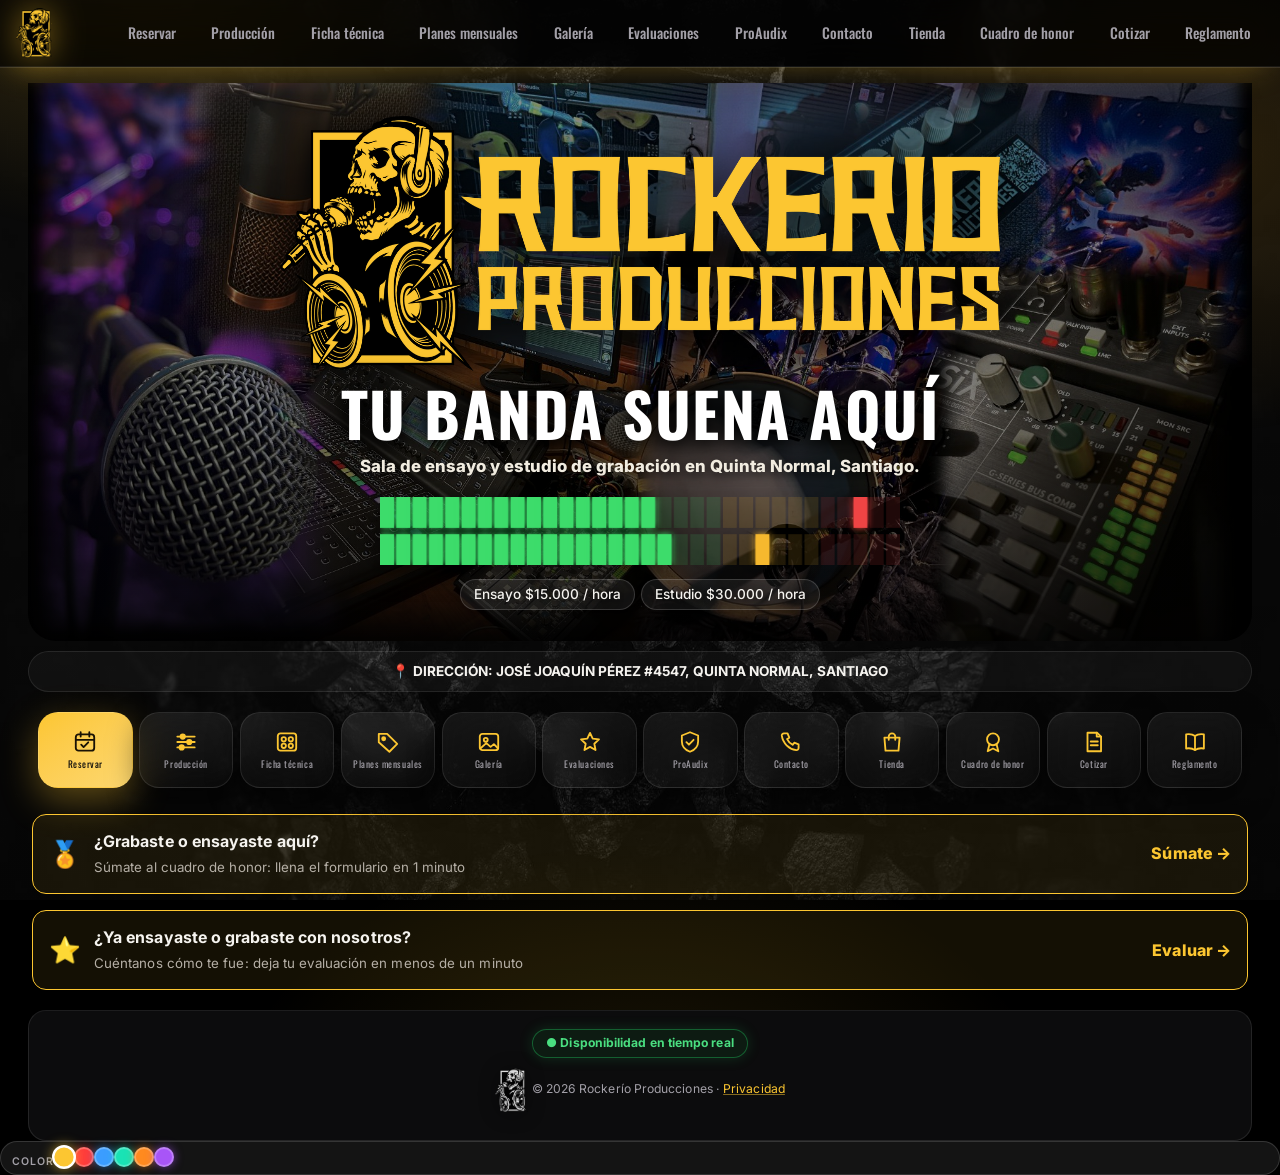
==== commit bb8e5313: "Sincronía automática: admin, disponibilidad, reserva y portales se actualizan solos cuando otro disp" ====
--- a/index.html
+++ b/index.html
@@ -17,17 +17,17 @@
 <link rel="icon" href="assets/favicon.png">
 <link rel="preconnect" href="https://fonts.googleapis.com">
 <link href="https://fonts.googleapis.com/css2?family=Oswald:wght@500;700&family=Inter:wght@400;600;700&display=swap" rel="stylesheet">
-<link rel="stylesheet" href="css/styles.css?v=202611262027">
-<link rel="stylesheet" href="css/temas.css?v=202611262027">
-<link rel="stylesheet" href="css/movil.css?v=202611262027">
-<link rel="stylesheet" href="css/clasico.css?v=202611262027">
-<link rel="stylesheet" href="css/pulido.css?v=202611262027">
-<link rel="stylesheet" href="css/produccion.css?v=202611262027">
-<link rel="stylesheet" href="css/legible.css?v=202611262027">
+<link rel="stylesheet" href="css/styles.css?v=202611272136">
+<link rel="stylesheet" href="css/temas.css?v=202611272136">
+<link rel="stylesheet" href="css/movil.css?v=202611272136">
+<link rel="stylesheet" href="css/clasico.css?v=202611272136">
+<link rel="stylesheet" href="css/pulido.css?v=202611272136">
+<link rel="stylesheet" href="css/produccion.css?v=202611272136">
+<link rel="stylesheet" href="css/legible.css?v=202611272136">
 <script>(function(){try{var q=/[?&]rediseno=(\d)/.exec(location.search);if(q)localStorage.setItem('rk-rd',q[1]);if(localStorage.getItem('rk-rd')!=='0'){document.documentElement.classList.add('rd');['css/rediseno.css'].forEach(function(h){var l=document.createElement('link');l.rel='stylesheet';l.href=h;document.head.appendChild(l)})}}catch(e){}})()</script>
 <script>try{var _p=localStorage.getItem("rk-portada");if(/^https:\/\/[^\s"'()\\]+$/.test(_p||""))document.documentElement.style.setProperty("--portada-url","url(\""+_p+"\")")}catch(e){}</script>
-<script src="js/tema.js?v=202611262027"></script><script src="js/teclado.js?v=202611262027" defer></script>
-<link rel="stylesheet" href="css/tipografia.css?v=202611262027">
+<script src="js/tema.js?v=202611272136"></script><script src="js/teclado.js?v=202611272136" defer></script>
+<link rel="stylesheet" href="css/tipografia.css?v=202611272136">
 </head>
 <body>
 <div id="aviso" class="aviso" hidden></div>
@@ -409,15 +409,15 @@
 
 <footer><p class="pie-chips"><span class="chip-ok">● Disponibilidad en tiempo real</span></p><img src="assets/marcas/calavera.png" alt="ROCKERÍO Producciones"> <span id="pie"></span> · <a href="#privacidad" data-vista="privacidad">Privacidad</a></footer>
 
-<script src="js/config.js?v=202611262027"></script>
-<script src="js/reglas.js?v=202611262027"></script>
-<script src="js/app.js?v=202611262027"></script>
-<script src="js/planes.js?v=202611262027"></script>
-<script src="js/mezclador.js?v=202611262027"></script>
-<script src="js/contenido.js?v=202611262027"></script>
-<script src="js/pasos.js?v=202611262027"></script>
-<script src="js/vu.js?v=202611262027" defer></script><script src="js/inicio.js?v=202611262027" defer></script><script src="js/vistas.js?v=202611262027"></script><script src="js/visitas.js?v=202611262027" defer></script>
+<script src="js/config.js?v=202611272136"></script><script src="js/sincro.js?v=202611272136"></script>
+<script src="js/reglas.js?v=202611272136"></script>
+<script src="js/app.js?v=202611272136"></script>
+<script src="js/planes.js?v=202611272136"></script>
+<script src="js/mezclador.js?v=202611272136"></script>
+<script src="js/contenido.js?v=202611272136"></script>
+<script src="js/pasos.js?v=202611272136"></script>
+<script src="js/vu.js?v=202611272136" defer></script><script src="js/inicio.js?v=202611272136" defer></script><script src="js/vistas.js?v=202611272136"></script><script src="js/visitas.js?v=202611272136" defer></script>
 <script>(function(){var h=document.querySelector(".hero-marca");if(!h||matchMedia("(prefers-reduced-motion:reduce)").matches)return;addEventListener("scroll",function(){h.style.setProperty("--par",Math.min(scrollY*.12,60)+"px")},{passive:true})})();</script>
-<script src="js/frescura.js?v=202611262027" defer></script>
+<script src="js/frescura.js?v=202611272136" defer></script>
 </body>
 </html>
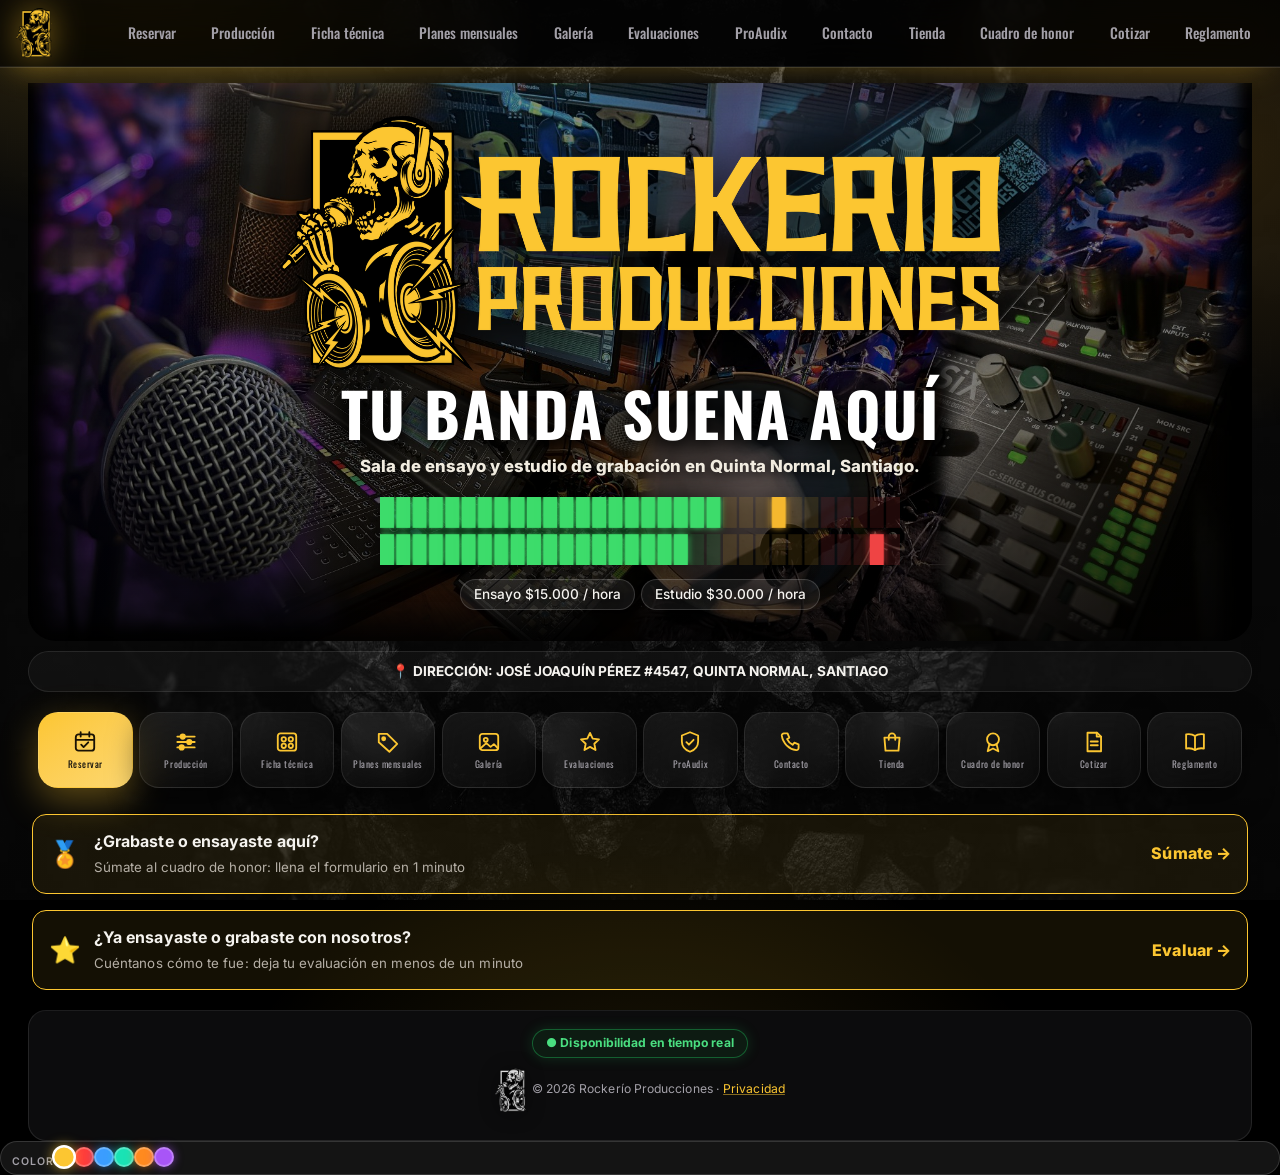
==== commit 00877ca0: "Historial de ingresos de stock (fecha y hora) en tienda de música y bebestibles, en admin y portal d" ====
--- a/index.html
+++ b/index.html
@@ -17,17 +17,17 @@
 <link rel="icon" href="assets/favicon.png">
 <link rel="preconnect" href="https://fonts.googleapis.com">
 <link href="https://fonts.googleapis.com/css2?family=Oswald:wght@500;700&family=Inter:wght@400;600;700&display=swap" rel="stylesheet">
-<link rel="stylesheet" href="css/styles.css?v=202611272136">
-<link rel="stylesheet" href="css/temas.css?v=202611272136">
-<link rel="stylesheet" href="css/movil.css?v=202611272136">
-<link rel="stylesheet" href="css/clasico.css?v=202611272136">
-<link rel="stylesheet" href="css/pulido.css?v=202611272136">
-<link rel="stylesheet" href="css/produccion.css?v=202611272136">
-<link rel="stylesheet" href="css/legible.css?v=202611272136">
+<link rel="stylesheet" href="css/styles.css?v=202611272233">
+<link rel="stylesheet" href="css/temas.css?v=202611272233">
+<link rel="stylesheet" href="css/movil.css?v=202611272233">
+<link rel="stylesheet" href="css/clasico.css?v=202611272233">
+<link rel="stylesheet" href="css/pulido.css?v=202611272233">
+<link rel="stylesheet" href="css/produccion.css?v=202611272233">
+<link rel="stylesheet" href="css/legible.css?v=202611272233">
 <script>(function(){try{var q=/[?&]rediseno=(\d)/.exec(location.search);if(q)localStorage.setItem('rk-rd',q[1]);if(localStorage.getItem('rk-rd')!=='0'){document.documentElement.classList.add('rd');['css/rediseno.css'].forEach(function(h){var l=document.createElement('link');l.rel='stylesheet';l.href=h;document.head.appendChild(l)})}}catch(e){}})()</script>
 <script>try{var _p=localStorage.getItem("rk-portada");if(/^https:\/\/[^\s"'()\\]+$/.test(_p||""))document.documentElement.style.setProperty("--portada-url","url(\""+_p+"\")")}catch(e){}</script>
-<script src="js/tema.js?v=202611272136"></script><script src="js/teclado.js?v=202611272136" defer></script>
-<link rel="stylesheet" href="css/tipografia.css?v=202611272136">
+<script src="js/tema.js?v=202611272233"></script><script src="js/teclado.js?v=202611272233" defer></script>
+<link rel="stylesheet" href="css/tipografia.css?v=202611272233">
 </head>
 <body>
 <div id="aviso" class="aviso" hidden></div>
@@ -409,15 +409,15 @@
 
 <footer><p class="pie-chips"><span class="chip-ok">● Disponibilidad en tiempo real</span></p><img src="assets/marcas/calavera.png" alt="ROCKERÍO Producciones"> <span id="pie"></span> · <a href="#privacidad" data-vista="privacidad">Privacidad</a></footer>
 
-<script src="js/config.js?v=202611272136"></script><script src="js/sincro.js?v=202611272136"></script>
-<script src="js/reglas.js?v=202611272136"></script>
-<script src="js/app.js?v=202611272136"></script>
-<script src="js/planes.js?v=202611272136"></script>
-<script src="js/mezclador.js?v=202611272136"></script>
-<script src="js/contenido.js?v=202611272136"></script>
-<script src="js/pasos.js?v=202611272136"></script>
-<script src="js/vu.js?v=202611272136" defer></script><script src="js/inicio.js?v=202611272136" defer></script><script src="js/vistas.js?v=202611272136"></script><script src="js/visitas.js?v=202611272136" defer></script>
+<script src="js/config.js?v=202611272233"></script><script src="js/sincro.js?v=202611272233"></script>
+<script src="js/reglas.js?v=202611272233"></script>
+<script src="js/app.js?v=202611272233"></script>
+<script src="js/planes.js?v=202611272233"></script>
+<script src="js/mezclador.js?v=202611272233"></script>
+<script src="js/contenido.js?v=202611272233"></script>
+<script src="js/pasos.js?v=202611272233"></script>
+<script src="js/vu.js?v=202611272233" defer></script><script src="js/inicio.js?v=202611272233" defer></script><script src="js/vistas.js?v=202611272233"></script><script src="js/visitas.js?v=202611272233" defer></script>
 <script>(function(){var h=document.querySelector(".hero-marca");if(!h||matchMedia("(prefers-reduced-motion:reduce)").matches)return;addEventListener("scroll",function(){h.style.setProperty("--par",Math.min(scrollY*.12,60)+"px")},{passive:true})})();</script>
-<script src="js/frescura.js?v=202611272136" defer></script>
+<script src="js/frescura.js?v=202611272233" defer></script>
 </body>
 </html>
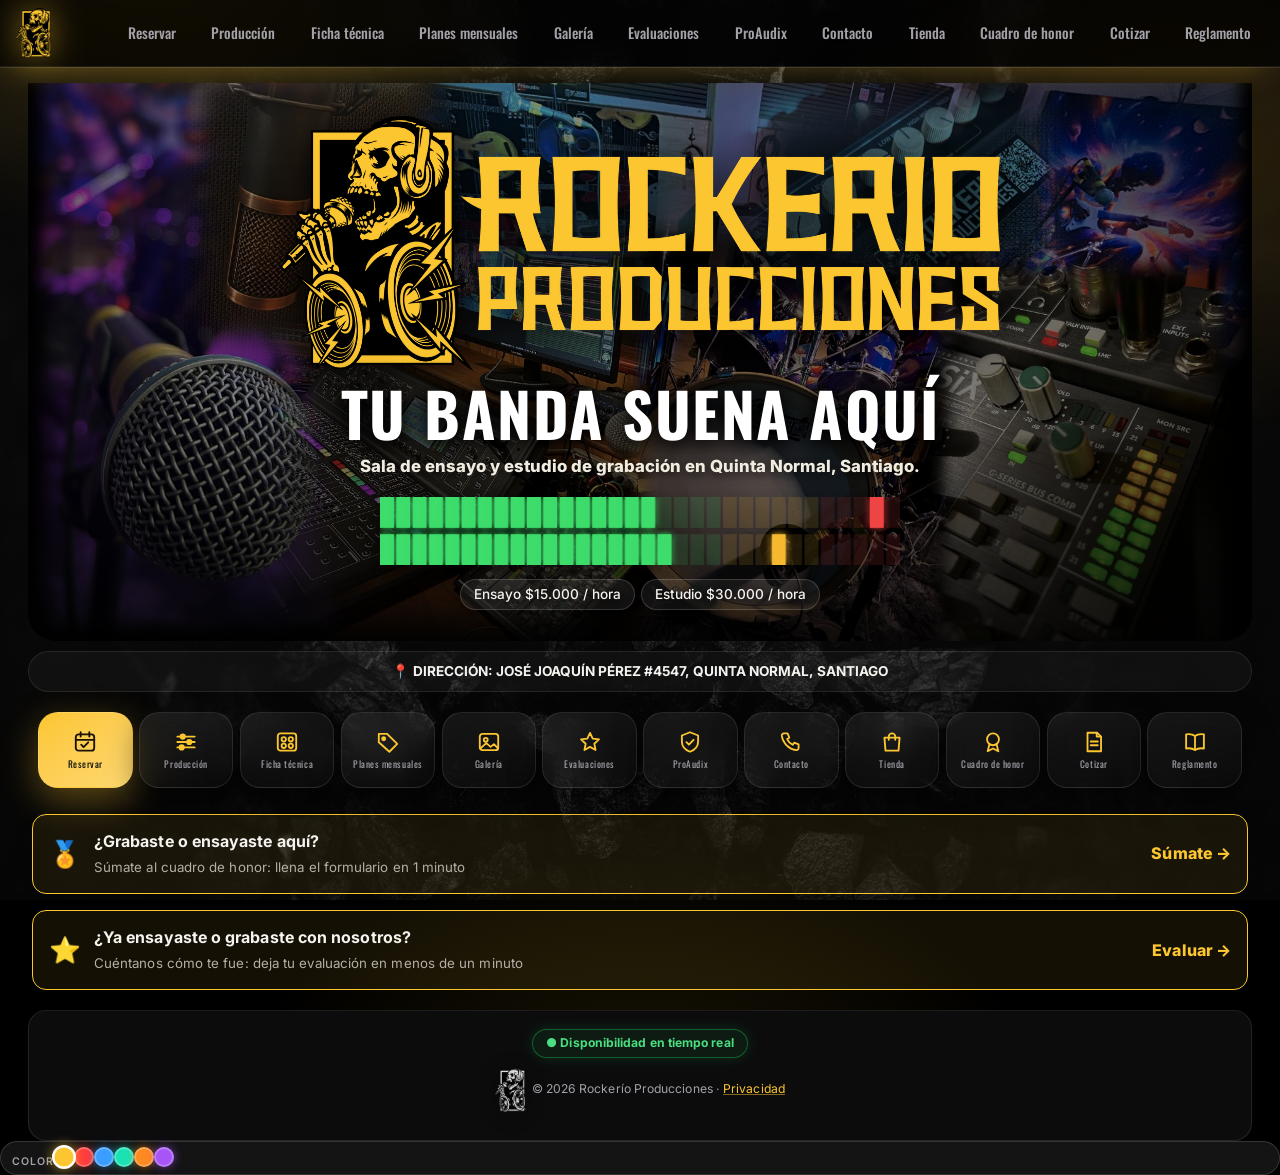
==== commit b99ef282: "Historial de stock: carga única del stock inicial (1 nov) y reposiciones del 19 y 24 nov; fechas sin" ====
--- a/index.html
+++ b/index.html
@@ -17,17 +17,17 @@
 <link rel="icon" href="assets/favicon.png">
 <link rel="preconnect" href="https://fonts.googleapis.com">
 <link href="https://fonts.googleapis.com/css2?family=Oswald:wght@500;700&family=Inter:wght@400;600;700&display=swap" rel="stylesheet">
-<link rel="stylesheet" href="css/styles.css?v=202611272233">
-<link rel="stylesheet" href="css/temas.css?v=202611272233">
-<link rel="stylesheet" href="css/movil.css?v=202611272233">
-<link rel="stylesheet" href="css/clasico.css?v=202611272233">
-<link rel="stylesheet" href="css/pulido.css?v=202611272233">
-<link rel="stylesheet" href="css/produccion.css?v=202611272233">
-<link rel="stylesheet" href="css/legible.css?v=202611272233">
+<link rel="stylesheet" href="css/styles.css?v=202611272241">
+<link rel="stylesheet" href="css/temas.css?v=202611272241">
+<link rel="stylesheet" href="css/movil.css?v=202611272241">
+<link rel="stylesheet" href="css/clasico.css?v=202611272241">
+<link rel="stylesheet" href="css/pulido.css?v=202611272241">
+<link rel="stylesheet" href="css/produccion.css?v=202611272241">
+<link rel="stylesheet" href="css/legible.css?v=202611272241">
 <script>(function(){try{var q=/[?&]rediseno=(\d)/.exec(location.search);if(q)localStorage.setItem('rk-rd',q[1]);if(localStorage.getItem('rk-rd')!=='0'){document.documentElement.classList.add('rd');['css/rediseno.css'].forEach(function(h){var l=document.createElement('link');l.rel='stylesheet';l.href=h;document.head.appendChild(l)})}}catch(e){}})()</script>
 <script>try{var _p=localStorage.getItem("rk-portada");if(/^https:\/\/[^\s"'()\\]+$/.test(_p||""))document.documentElement.style.setProperty("--portada-url","url(\""+_p+"\")")}catch(e){}</script>
-<script src="js/tema.js?v=202611272233"></script><script src="js/teclado.js?v=202611272233" defer></script>
-<link rel="stylesheet" href="css/tipografia.css?v=202611272233">
+<script src="js/tema.js?v=202611272241"></script><script src="js/teclado.js?v=202611272241" defer></script>
+<link rel="stylesheet" href="css/tipografia.css?v=202611272241">
 </head>
 <body>
 <div id="aviso" class="aviso" hidden></div>
@@ -409,15 +409,15 @@
 
 <footer><p class="pie-chips"><span class="chip-ok">● Disponibilidad en tiempo real</span></p><img src="assets/marcas/calavera.png" alt="ROCKERÍO Producciones"> <span id="pie"></span> · <a href="#privacidad" data-vista="privacidad">Privacidad</a></footer>
 
-<script src="js/config.js?v=202611272233"></script><script src="js/sincro.js?v=202611272233"></script>
-<script src="js/reglas.js?v=202611272233"></script>
-<script src="js/app.js?v=202611272233"></script>
-<script src="js/planes.js?v=202611272233"></script>
-<script src="js/mezclador.js?v=202611272233"></script>
-<script src="js/contenido.js?v=202611272233"></script>
-<script src="js/pasos.js?v=202611272233"></script>
-<script src="js/vu.js?v=202611272233" defer></script><script src="js/inicio.js?v=202611272233" defer></script><script src="js/vistas.js?v=202611272233"></script><script src="js/visitas.js?v=202611272233" defer></script>
+<script src="js/config.js?v=202611272241"></script><script src="js/sincro.js?v=202611272241"></script>
+<script src="js/reglas.js?v=202611272241"></script>
+<script src="js/app.js?v=202611272241"></script>
+<script src="js/planes.js?v=202611272241"></script>
+<script src="js/mezclador.js?v=202611272241"></script>
+<script src="js/contenido.js?v=202611272241"></script>
+<script src="js/pasos.js?v=202611272241"></script>
+<script src="js/vu.js?v=202611272241" defer></script><script src="js/inicio.js?v=202611272241" defer></script><script src="js/vistas.js?v=202611272241"></script><script src="js/visitas.js?v=202611272241" defer></script>
 <script>(function(){var h=document.querySelector(".hero-marca");if(!h||matchMedia("(prefers-reduced-motion:reduce)").matches)return;addEventListener("scroll",function(){h.style.setProperty("--par",Math.min(scrollY*.12,60)+"px")},{passive:true})})();</script>
-<script src="js/frescura.js?v=202611272233" defer></script>
+<script src="js/frescura.js?v=202611272241" defer></script>
 </body>
 </html>
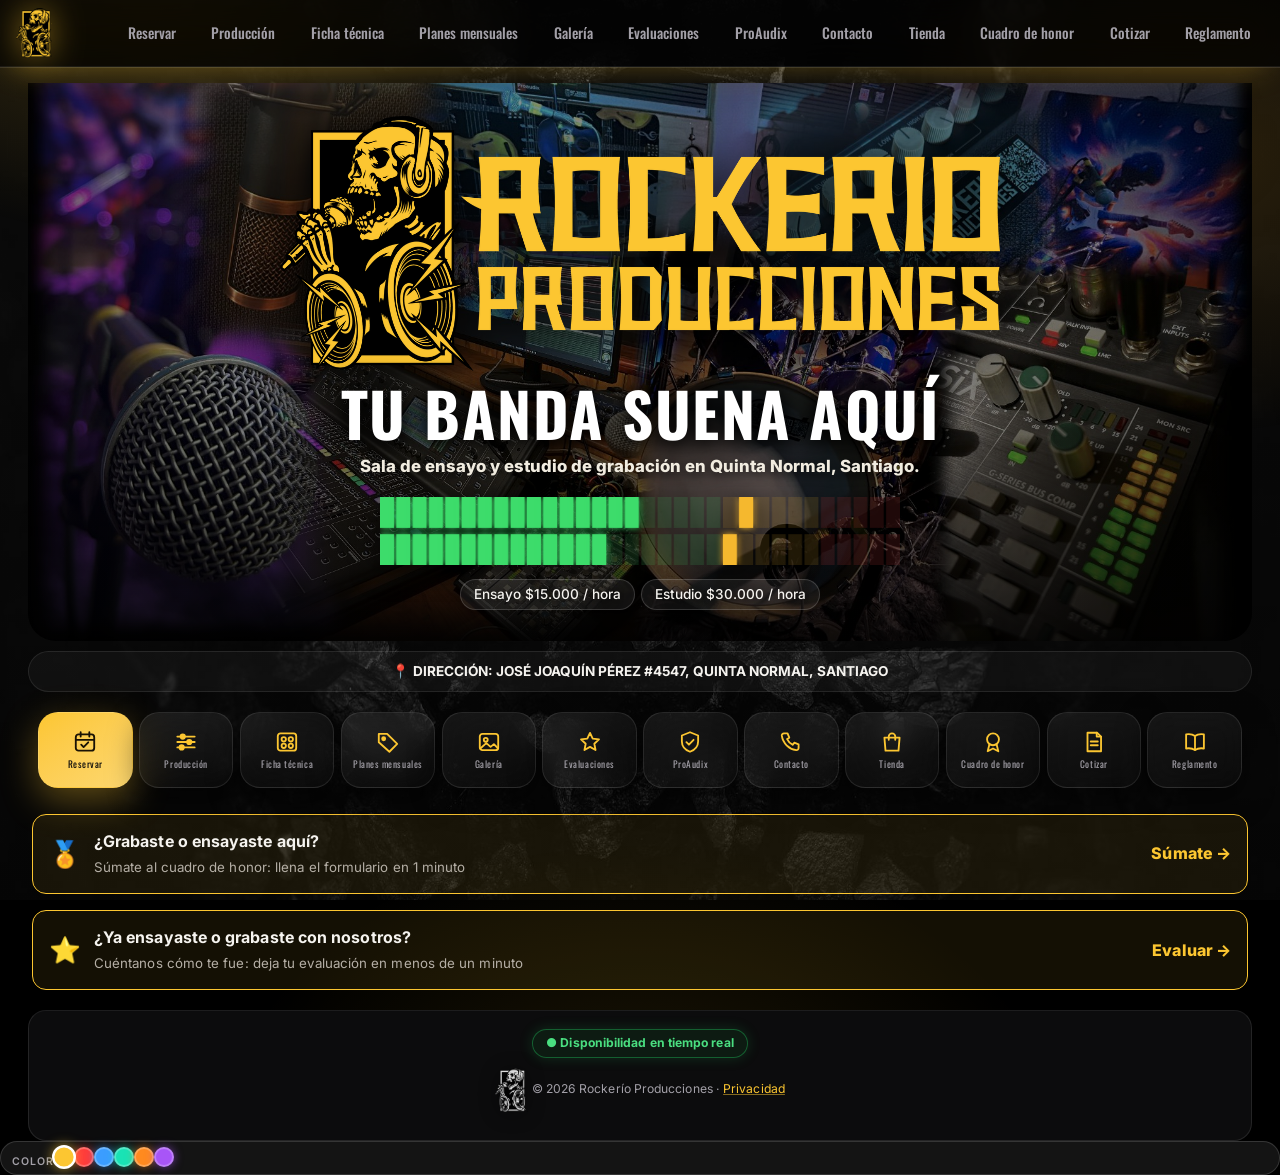
==== commit 49f275ec: "Historial de stock: carga única del stock inicial (1 nov) de la tienda de música Co-Authored-By: Cla" ====
--- a/index.html
+++ b/index.html
@@ -17,17 +17,17 @@
 <link rel="icon" href="assets/favicon.png">
 <link rel="preconnect" href="https://fonts.googleapis.com">
 <link href="https://fonts.googleapis.com/css2?family=Oswald:wght@500;700&family=Inter:wght@400;600;700&display=swap" rel="stylesheet">
-<link rel="stylesheet" href="css/styles.css?v=202611272241">
-<link rel="stylesheet" href="css/temas.css?v=202611272241">
-<link rel="stylesheet" href="css/movil.css?v=202611272241">
-<link rel="stylesheet" href="css/clasico.css?v=202611272241">
-<link rel="stylesheet" href="css/pulido.css?v=202611272241">
-<link rel="stylesheet" href="css/produccion.css?v=202611272241">
-<link rel="stylesheet" href="css/legible.css?v=202611272241">
+<link rel="stylesheet" href="css/styles.css?v=202611272246">
+<link rel="stylesheet" href="css/temas.css?v=202611272246">
+<link rel="stylesheet" href="css/movil.css?v=202611272246">
+<link rel="stylesheet" href="css/clasico.css?v=202611272246">
+<link rel="stylesheet" href="css/pulido.css?v=202611272246">
+<link rel="stylesheet" href="css/produccion.css?v=202611272246">
+<link rel="stylesheet" href="css/legible.css?v=202611272246">
 <script>(function(){try{var q=/[?&]rediseno=(\d)/.exec(location.search);if(q)localStorage.setItem('rk-rd',q[1]);if(localStorage.getItem('rk-rd')!=='0'){document.documentElement.classList.add('rd');['css/rediseno.css'].forEach(function(h){var l=document.createElement('link');l.rel='stylesheet';l.href=h;document.head.appendChild(l)})}}catch(e){}})()</script>
 <script>try{var _p=localStorage.getItem("rk-portada");if(/^https:\/\/[^\s"'()\\]+$/.test(_p||""))document.documentElement.style.setProperty("--portada-url","url(\""+_p+"\")")}catch(e){}</script>
-<script src="js/tema.js?v=202611272241"></script><script src="js/teclado.js?v=202611272241" defer></script>
-<link rel="stylesheet" href="css/tipografia.css?v=202611272241">
+<script src="js/tema.js?v=202611272246"></script><script src="js/teclado.js?v=202611272246" defer></script>
+<link rel="stylesheet" href="css/tipografia.css?v=202611272246">
 </head>
 <body>
 <div id="aviso" class="aviso" hidden></div>
@@ -409,15 +409,15 @@
 
 <footer><p class="pie-chips"><span class="chip-ok">● Disponibilidad en tiempo real</span></p><img src="assets/marcas/calavera.png" alt="ROCKERÍO Producciones"> <span id="pie"></span> · <a href="#privacidad" data-vista="privacidad">Privacidad</a></footer>
 
-<script src="js/config.js?v=202611272241"></script><script src="js/sincro.js?v=202611272241"></script>
-<script src="js/reglas.js?v=202611272241"></script>
-<script src="js/app.js?v=202611272241"></script>
-<script src="js/planes.js?v=202611272241"></script>
-<script src="js/mezclador.js?v=202611272241"></script>
-<script src="js/contenido.js?v=202611272241"></script>
-<script src="js/pasos.js?v=202611272241"></script>
-<script src="js/vu.js?v=202611272241" defer></script><script src="js/inicio.js?v=202611272241" defer></script><script src="js/vistas.js?v=202611272241"></script><script src="js/visitas.js?v=202611272241" defer></script>
+<script src="js/config.js?v=202611272246"></script><script src="js/sincro.js?v=202611272246"></script>
+<script src="js/reglas.js?v=202611272246"></script>
+<script src="js/app.js?v=202611272246"></script>
+<script src="js/planes.js?v=202611272246"></script>
+<script src="js/mezclador.js?v=202611272246"></script>
+<script src="js/contenido.js?v=202611272246"></script>
+<script src="js/pasos.js?v=202611272246"></script>
+<script src="js/vu.js?v=202611272246" defer></script><script src="js/inicio.js?v=202611272246" defer></script><script src="js/vistas.js?v=202611272246"></script><script src="js/visitas.js?v=202611272246" defer></script>
 <script>(function(){var h=document.querySelector(".hero-marca");if(!h||matchMedia("(prefers-reduced-motion:reduce)").matches)return;addEventListener("scroll",function(){h.style.setProperty("--par",Math.min(scrollY*.12,60)+"px")},{passive:true})})();</script>
-<script src="js/frescura.js?v=202611272241" defer></script>
+<script src="js/frescura.js?v=202611272246" defer></script>
 </body>
 </html>
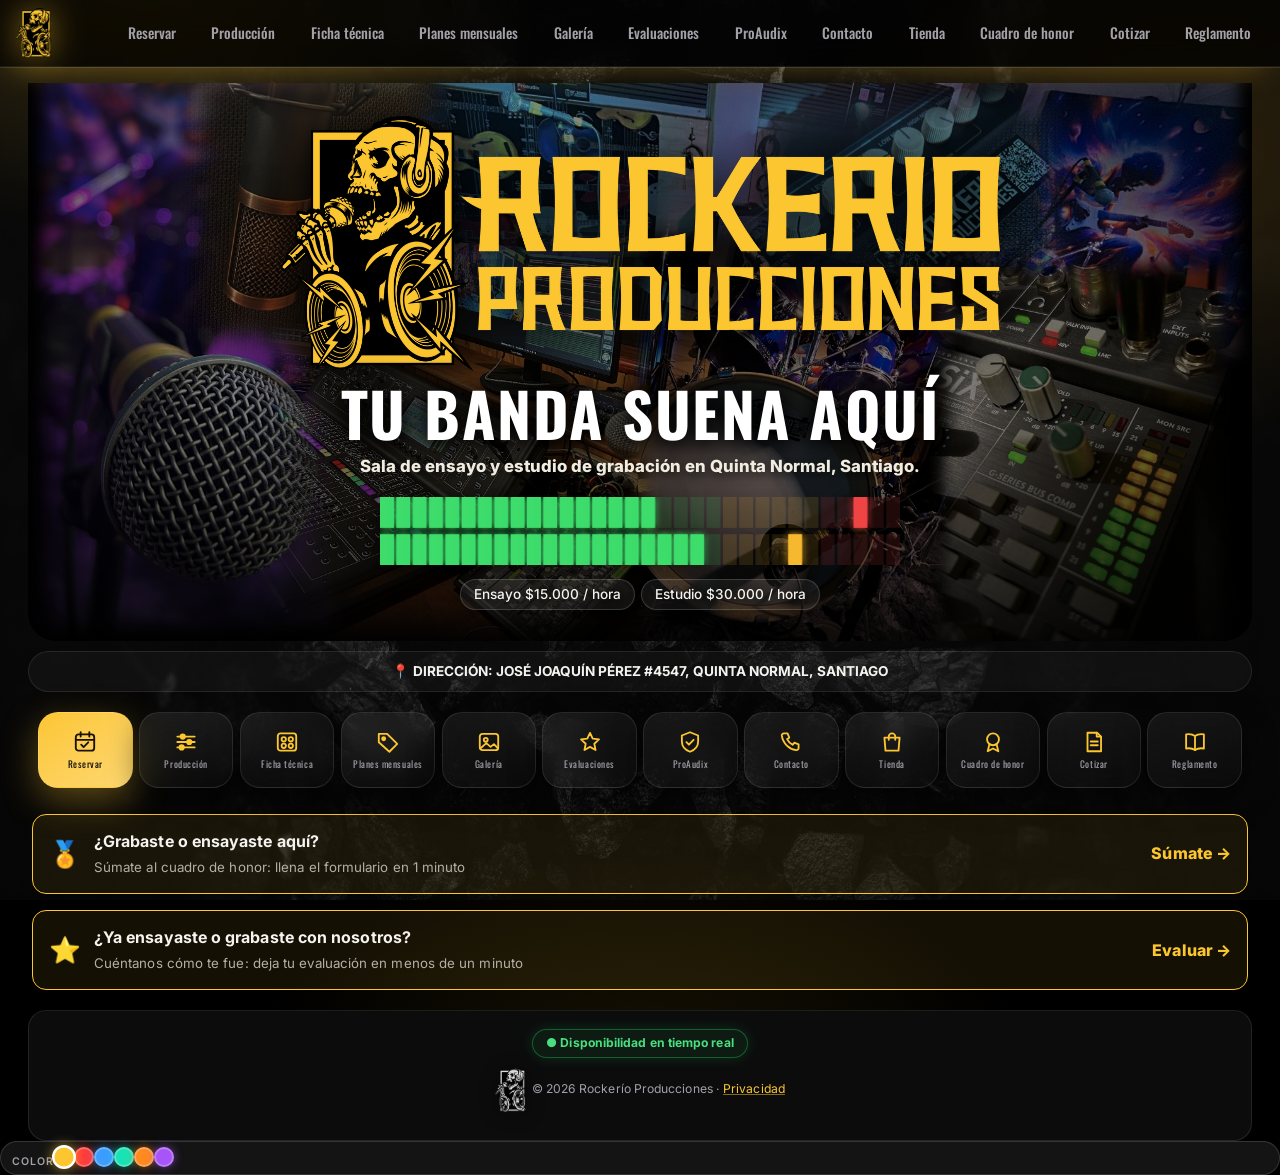
==== commit 86443085: "Historial de ingresos de stock con el mismo estilo del de ventas; prueba de devolución de stock al e" ====
--- a/index.html
+++ b/index.html
@@ -17,17 +17,17 @@
 <link rel="icon" href="assets/favicon.png">
 <link rel="preconnect" href="https://fonts.googleapis.com">
 <link href="https://fonts.googleapis.com/css2?family=Oswald:wght@500;700&family=Inter:wght@400;600;700&display=swap" rel="stylesheet">
-<link rel="stylesheet" href="css/styles.css?v=202611272246">
-<link rel="stylesheet" href="css/temas.css?v=202611272246">
-<link rel="stylesheet" href="css/movil.css?v=202611272246">
-<link rel="stylesheet" href="css/clasico.css?v=202611272246">
-<link rel="stylesheet" href="css/pulido.css?v=202611272246">
-<link rel="stylesheet" href="css/produccion.css?v=202611272246">
-<link rel="stylesheet" href="css/legible.css?v=202611272246">
+<link rel="stylesheet" href="css/styles.css?v=202611272248">
+<link rel="stylesheet" href="css/temas.css?v=202611272248">
+<link rel="stylesheet" href="css/movil.css?v=202611272248">
+<link rel="stylesheet" href="css/clasico.css?v=202611272248">
+<link rel="stylesheet" href="css/pulido.css?v=202611272248">
+<link rel="stylesheet" href="css/produccion.css?v=202611272248">
+<link rel="stylesheet" href="css/legible.css?v=202611272248">
 <script>(function(){try{var q=/[?&]rediseno=(\d)/.exec(location.search);if(q)localStorage.setItem('rk-rd',q[1]);if(localStorage.getItem('rk-rd')!=='0'){document.documentElement.classList.add('rd');['css/rediseno.css'].forEach(function(h){var l=document.createElement('link');l.rel='stylesheet';l.href=h;document.head.appendChild(l)})}}catch(e){}})()</script>
 <script>try{var _p=localStorage.getItem("rk-portada");if(/^https:\/\/[^\s"'()\\]+$/.test(_p||""))document.documentElement.style.setProperty("--portada-url","url(\""+_p+"\")")}catch(e){}</script>
-<script src="js/tema.js?v=202611272246"></script><script src="js/teclado.js?v=202611272246" defer></script>
-<link rel="stylesheet" href="css/tipografia.css?v=202611272246">
+<script src="js/tema.js?v=202611272248"></script><script src="js/teclado.js?v=202611272248" defer></script>
+<link rel="stylesheet" href="css/tipografia.css?v=202611272248">
 </head>
 <body>
 <div id="aviso" class="aviso" hidden></div>
@@ -409,15 +409,15 @@
 
 <footer><p class="pie-chips"><span class="chip-ok">● Disponibilidad en tiempo real</span></p><img src="assets/marcas/calavera.png" alt="ROCKERÍO Producciones"> <span id="pie"></span> · <a href="#privacidad" data-vista="privacidad">Privacidad</a></footer>
 
-<script src="js/config.js?v=202611272246"></script><script src="js/sincro.js?v=202611272246"></script>
-<script src="js/reglas.js?v=202611272246"></script>
-<script src="js/app.js?v=202611272246"></script>
-<script src="js/planes.js?v=202611272246"></script>
-<script src="js/mezclador.js?v=202611272246"></script>
-<script src="js/contenido.js?v=202611272246"></script>
-<script src="js/pasos.js?v=202611272246"></script>
-<script src="js/vu.js?v=202611272246" defer></script><script src="js/inicio.js?v=202611272246" defer></script><script src="js/vistas.js?v=202611272246"></script><script src="js/visitas.js?v=202611272246" defer></script>
+<script src="js/config.js?v=202611272248"></script><script src="js/sincro.js?v=202611272248"></script>
+<script src="js/reglas.js?v=202611272248"></script>
+<script src="js/app.js?v=202611272248"></script>
+<script src="js/planes.js?v=202611272248"></script>
+<script src="js/mezclador.js?v=202611272248"></script>
+<script src="js/contenido.js?v=202611272248"></script>
+<script src="js/pasos.js?v=202611272248"></script>
+<script src="js/vu.js?v=202611272248" defer></script><script src="js/inicio.js?v=202611272248" defer></script><script src="js/vistas.js?v=202611272248"></script><script src="js/visitas.js?v=202611272248" defer></script>
 <script>(function(){var h=document.querySelector(".hero-marca");if(!h||matchMedia("(prefers-reduced-motion:reduce)").matches)return;addEventListener("scroll",function(){h.style.setProperty("--par",Math.min(scrollY*.12,60)+"px")},{passive:true})})();</script>
-<script src="js/frescura.js?v=202611272246" defer></script>
+<script src="js/frescura.js?v=202611272248" defer></script>
 </body>
 </html>
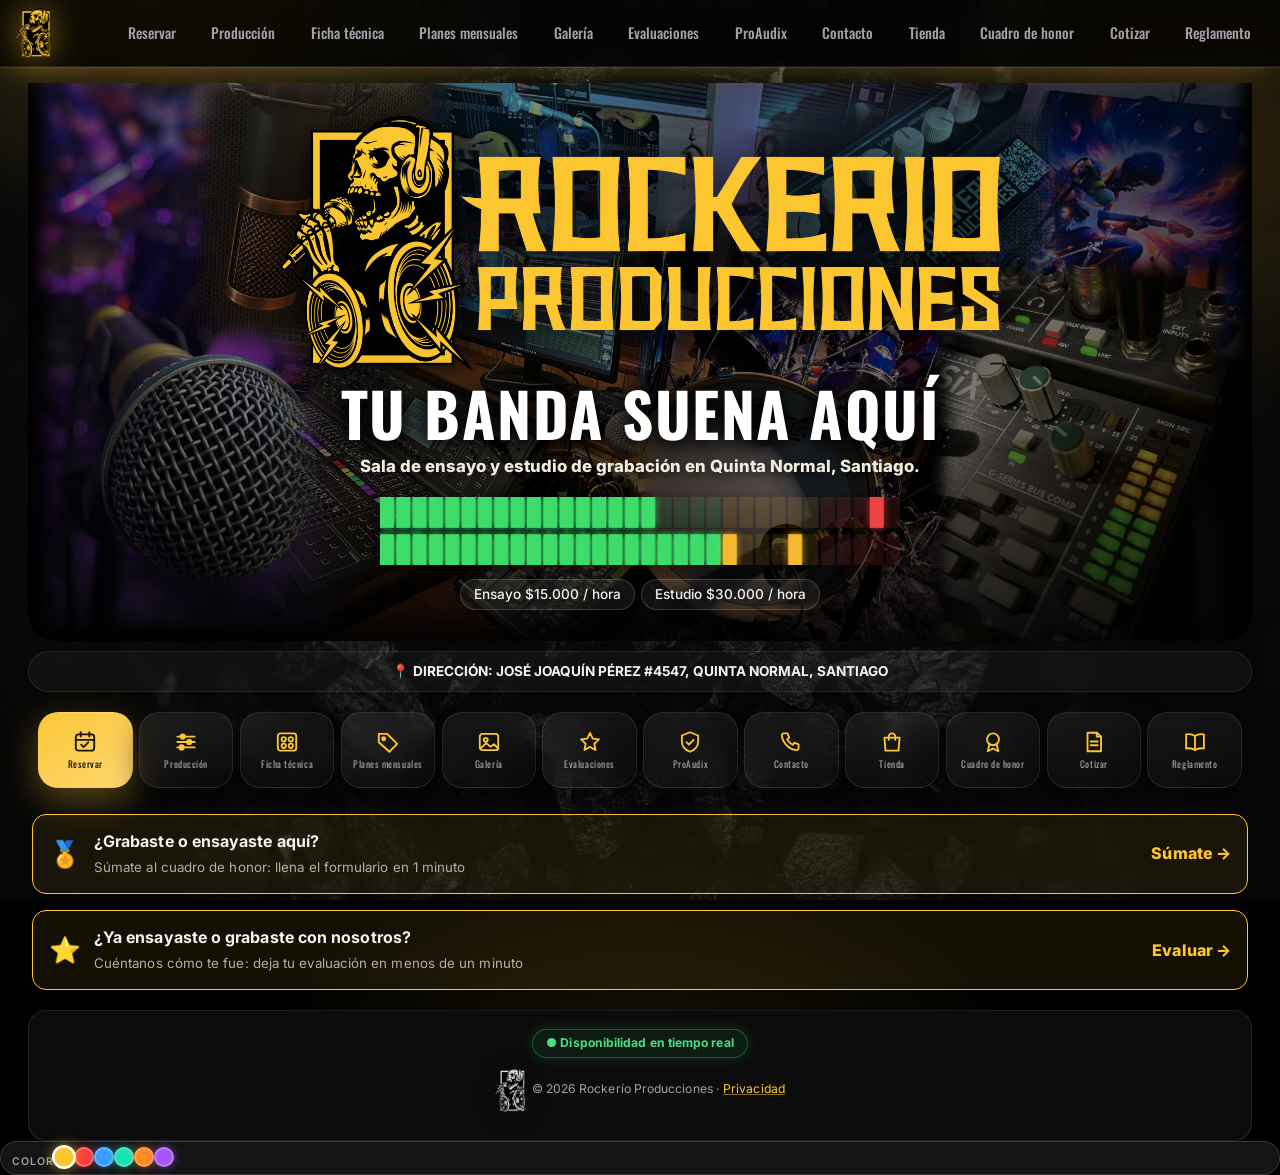
==== commit 9d8556f1: "Costos del mes: el mes se guarda y lee como texto (Google lo convertía en fecha y el Balance no enco" ====
--- a/index.html
+++ b/index.html
@@ -17,17 +17,17 @@
 <link rel="icon" href="assets/favicon.png">
 <link rel="preconnect" href="https://fonts.googleapis.com">
 <link href="https://fonts.googleapis.com/css2?family=Oswald:wght@500;700&family=Inter:wght@400;600;700&display=swap" rel="stylesheet">
-<link rel="stylesheet" href="css/styles.css?v=202611272248">
-<link rel="stylesheet" href="css/temas.css?v=202611272248">
-<link rel="stylesheet" href="css/movil.css?v=202611272248">
-<link rel="stylesheet" href="css/clasico.css?v=202611272248">
-<link rel="stylesheet" href="css/pulido.css?v=202611272248">
-<link rel="stylesheet" href="css/produccion.css?v=202611272248">
-<link rel="stylesheet" href="css/legible.css?v=202611272248">
+<link rel="stylesheet" href="css/styles.css?v=202611281121">
+<link rel="stylesheet" href="css/temas.css?v=202611281121">
+<link rel="stylesheet" href="css/movil.css?v=202611281121">
+<link rel="stylesheet" href="css/clasico.css?v=202611281121">
+<link rel="stylesheet" href="css/pulido.css?v=202611281121">
+<link rel="stylesheet" href="css/produccion.css?v=202611281121">
+<link rel="stylesheet" href="css/legible.css?v=202611281121">
 <script>(function(){try{var q=/[?&]rediseno=(\d)/.exec(location.search);if(q)localStorage.setItem('rk-rd',q[1]);if(localStorage.getItem('rk-rd')!=='0'){document.documentElement.classList.add('rd');['css/rediseno.css'].forEach(function(h){var l=document.createElement('link');l.rel='stylesheet';l.href=h;document.head.appendChild(l)})}}catch(e){}})()</script>
 <script>try{var _p=localStorage.getItem("rk-portada");if(/^https:\/\/[^\s"'()\\]+$/.test(_p||""))document.documentElement.style.setProperty("--portada-url","url(\""+_p+"\")")}catch(e){}</script>
-<script src="js/tema.js?v=202611272248"></script><script src="js/teclado.js?v=202611272248" defer></script>
-<link rel="stylesheet" href="css/tipografia.css?v=202611272248">
+<script src="js/tema.js?v=202611281121"></script><script src="js/teclado.js?v=202611281121" defer></script>
+<link rel="stylesheet" href="css/tipografia.css?v=202611281121">
 </head>
 <body>
 <div id="aviso" class="aviso" hidden></div>
@@ -409,15 +409,15 @@
 
 <footer><p class="pie-chips"><span class="chip-ok">● Disponibilidad en tiempo real</span></p><img src="assets/marcas/calavera.png" alt="ROCKERÍO Producciones"> <span id="pie"></span> · <a href="#privacidad" data-vista="privacidad">Privacidad</a></footer>
 
-<script src="js/config.js?v=202611272248"></script><script src="js/sincro.js?v=202611272248"></script>
-<script src="js/reglas.js?v=202611272248"></script>
-<script src="js/app.js?v=202611272248"></script>
-<script src="js/planes.js?v=202611272248"></script>
-<script src="js/mezclador.js?v=202611272248"></script>
-<script src="js/contenido.js?v=202611272248"></script>
-<script src="js/pasos.js?v=202611272248"></script>
-<script src="js/vu.js?v=202611272248" defer></script><script src="js/inicio.js?v=202611272248" defer></script><script src="js/vistas.js?v=202611272248"></script><script src="js/visitas.js?v=202611272248" defer></script>
+<script src="js/config.js?v=202611281121"></script><script src="js/sincro.js?v=202611281121"></script>
+<script src="js/reglas.js?v=202611281121"></script>
+<script src="js/app.js?v=202611281121"></script>
+<script src="js/planes.js?v=202611281121"></script>
+<script src="js/mezclador.js?v=202611281121"></script>
+<script src="js/contenido.js?v=202611281121"></script>
+<script src="js/pasos.js?v=202611281121"></script>
+<script src="js/vu.js?v=202611281121" defer></script><script src="js/inicio.js?v=202611281121" defer></script><script src="js/vistas.js?v=202611281121"></script><script src="js/visitas.js?v=202611281121" defer></script>
 <script>(function(){var h=document.querySelector(".hero-marca");if(!h||matchMedia("(prefers-reduced-motion:reduce)").matches)return;addEventListener("scroll",function(){h.style.setProperty("--par",Math.min(scrollY*.12,60)+"px")},{passive:true})})();</script>
-<script src="js/frescura.js?v=202611272248" defer></script>
+<script src="js/frescura.js?v=202611281121" defer></script>
 </body>
 </html>
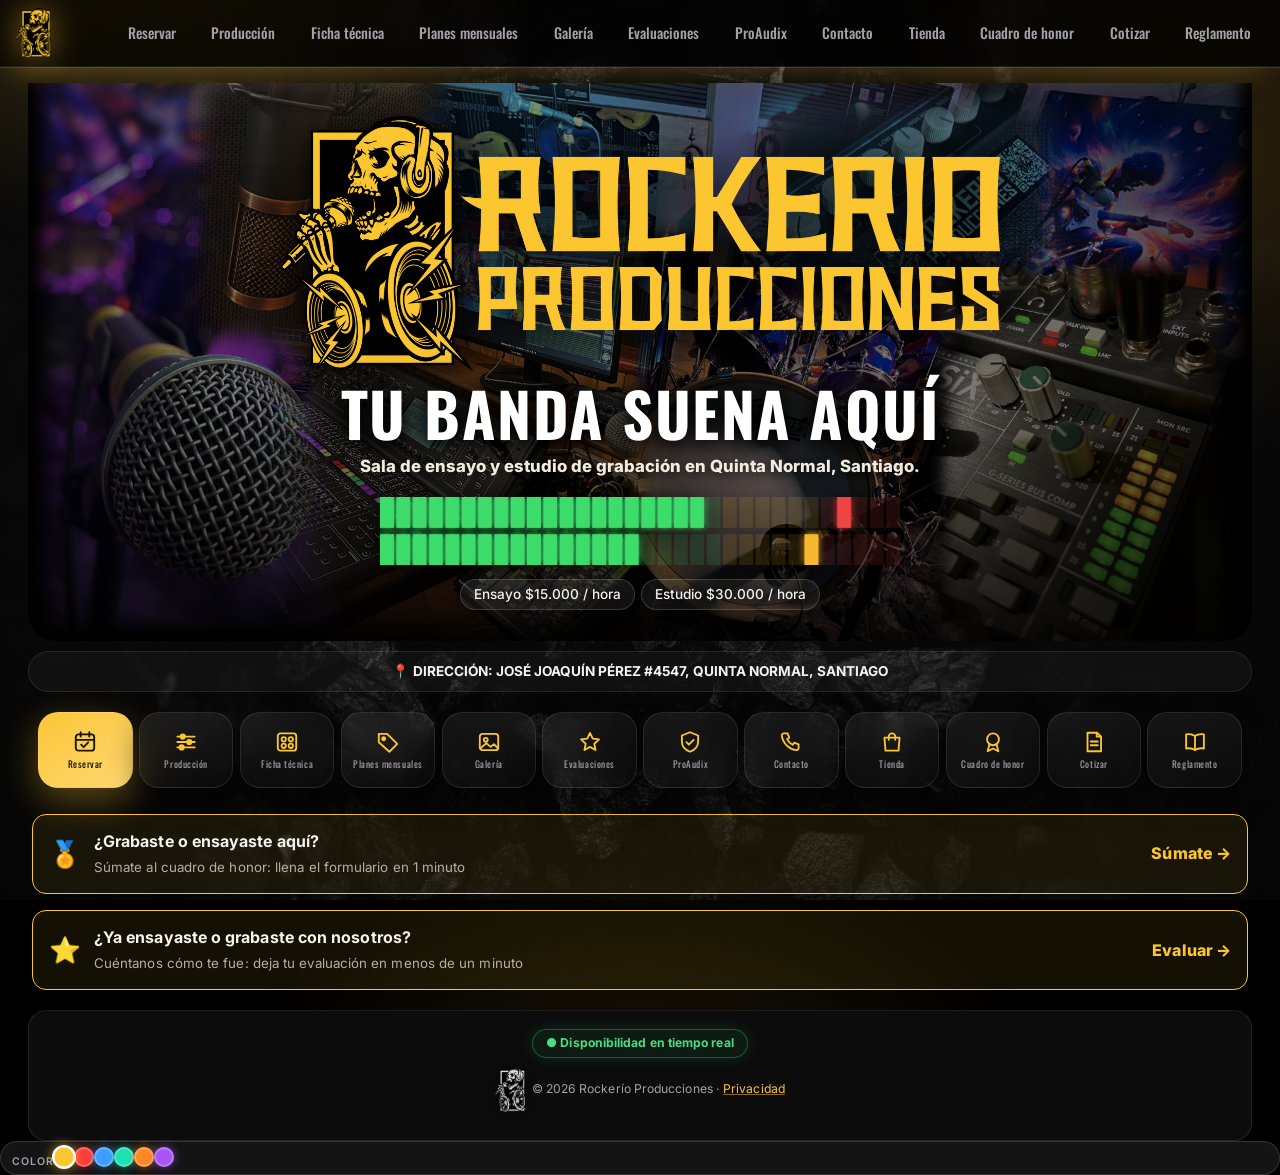
==== commit dc8ae83f: "Ficha de reserva: botón para enviar por WhatsApp el detalle de bebestibles y tienda con los datos de" ====
--- a/index.html
+++ b/index.html
@@ -17,17 +17,17 @@
 <link rel="icon" href="assets/favicon.png">
 <link rel="preconnect" href="https://fonts.googleapis.com">
 <link href="https://fonts.googleapis.com/css2?family=Oswald:wght@500;700&family=Inter:wght@400;600;700&display=swap" rel="stylesheet">
-<link rel="stylesheet" href="css/styles.css?v=202611281121">
-<link rel="stylesheet" href="css/temas.css?v=202611281121">
-<link rel="stylesheet" href="css/movil.css?v=202611281121">
-<link rel="stylesheet" href="css/clasico.css?v=202611281121">
-<link rel="stylesheet" href="css/pulido.css?v=202611281121">
-<link rel="stylesheet" href="css/produccion.css?v=202611281121">
-<link rel="stylesheet" href="css/legible.css?v=202611281121">
+<link rel="stylesheet" href="css/styles.css?v=202611281253">
+<link rel="stylesheet" href="css/temas.css?v=202611281253">
+<link rel="stylesheet" href="css/movil.css?v=202611281253">
+<link rel="stylesheet" href="css/clasico.css?v=202611281253">
+<link rel="stylesheet" href="css/pulido.css?v=202611281253">
+<link rel="stylesheet" href="css/produccion.css?v=202611281253">
+<link rel="stylesheet" href="css/legible.css?v=202611281253">
 <script>(function(){try{var q=/[?&]rediseno=(\d)/.exec(location.search);if(q)localStorage.setItem('rk-rd',q[1]);if(localStorage.getItem('rk-rd')!=='0'){document.documentElement.classList.add('rd');['css/rediseno.css'].forEach(function(h){var l=document.createElement('link');l.rel='stylesheet';l.href=h;document.head.appendChild(l)})}}catch(e){}})()</script>
 <script>try{var _p=localStorage.getItem("rk-portada");if(/^https:\/\/[^\s"'()\\]+$/.test(_p||""))document.documentElement.style.setProperty("--portada-url","url(\""+_p+"\")")}catch(e){}</script>
-<script src="js/tema.js?v=202611281121"></script><script src="js/teclado.js?v=202611281121" defer></script>
-<link rel="stylesheet" href="css/tipografia.css?v=202611281121">
+<script src="js/tema.js?v=202611281253"></script><script src="js/teclado.js?v=202611281253" defer></script>
+<link rel="stylesheet" href="css/tipografia.css?v=202611281253">
 </head>
 <body>
 <div id="aviso" class="aviso" hidden></div>
@@ -409,15 +409,15 @@
 
 <footer><p class="pie-chips"><span class="chip-ok">● Disponibilidad en tiempo real</span></p><img src="assets/marcas/calavera.png" alt="ROCKERÍO Producciones"> <span id="pie"></span> · <a href="#privacidad" data-vista="privacidad">Privacidad</a></footer>
 
-<script src="js/config.js?v=202611281121"></script><script src="js/sincro.js?v=202611281121"></script>
-<script src="js/reglas.js?v=202611281121"></script>
-<script src="js/app.js?v=202611281121"></script>
-<script src="js/planes.js?v=202611281121"></script>
-<script src="js/mezclador.js?v=202611281121"></script>
-<script src="js/contenido.js?v=202611281121"></script>
-<script src="js/pasos.js?v=202611281121"></script>
-<script src="js/vu.js?v=202611281121" defer></script><script src="js/inicio.js?v=202611281121" defer></script><script src="js/vistas.js?v=202611281121"></script><script src="js/visitas.js?v=202611281121" defer></script>
+<script src="js/config.js?v=202611281253"></script><script src="js/sincro.js?v=202611281253"></script>
+<script src="js/reglas.js?v=202611281253"></script>
+<script src="js/app.js?v=202611281253"></script>
+<script src="js/planes.js?v=202611281253"></script>
+<script src="js/mezclador.js?v=202611281253"></script>
+<script src="js/contenido.js?v=202611281253"></script>
+<script src="js/pasos.js?v=202611281253"></script>
+<script src="js/vu.js?v=202611281253" defer></script><script src="js/inicio.js?v=202611281253" defer></script><script src="js/vistas.js?v=202611281253"></script><script src="js/visitas.js?v=202611281253" defer></script>
 <script>(function(){var h=document.querySelector(".hero-marca");if(!h||matchMedia("(prefers-reduced-motion:reduce)").matches)return;addEventListener("scroll",function(){h.style.setProperty("--par",Math.min(scrollY*.12,60)+"px")},{passive:true})})();</script>
-<script src="js/frescura.js?v=202611281121" defer></script>
+<script src="js/frescura.js?v=202611281253" defer></script>
 </body>
 </html>
